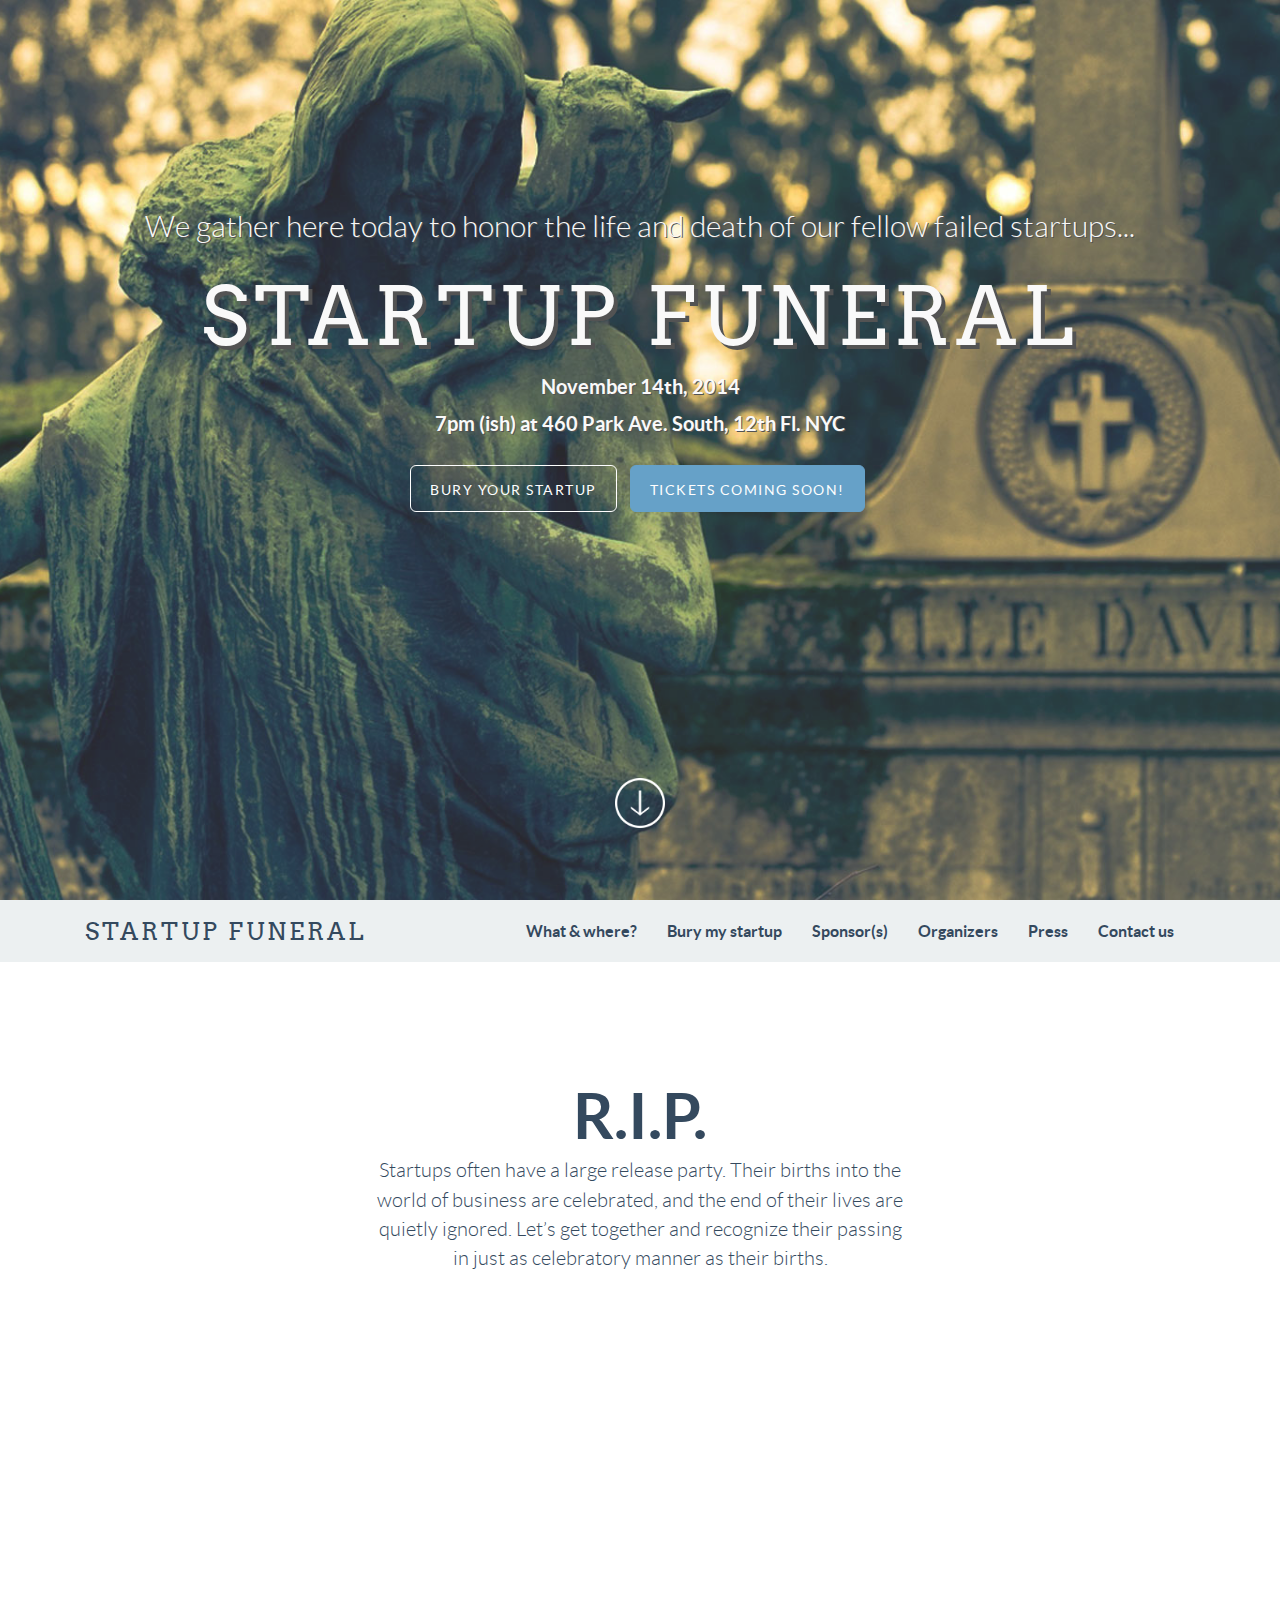
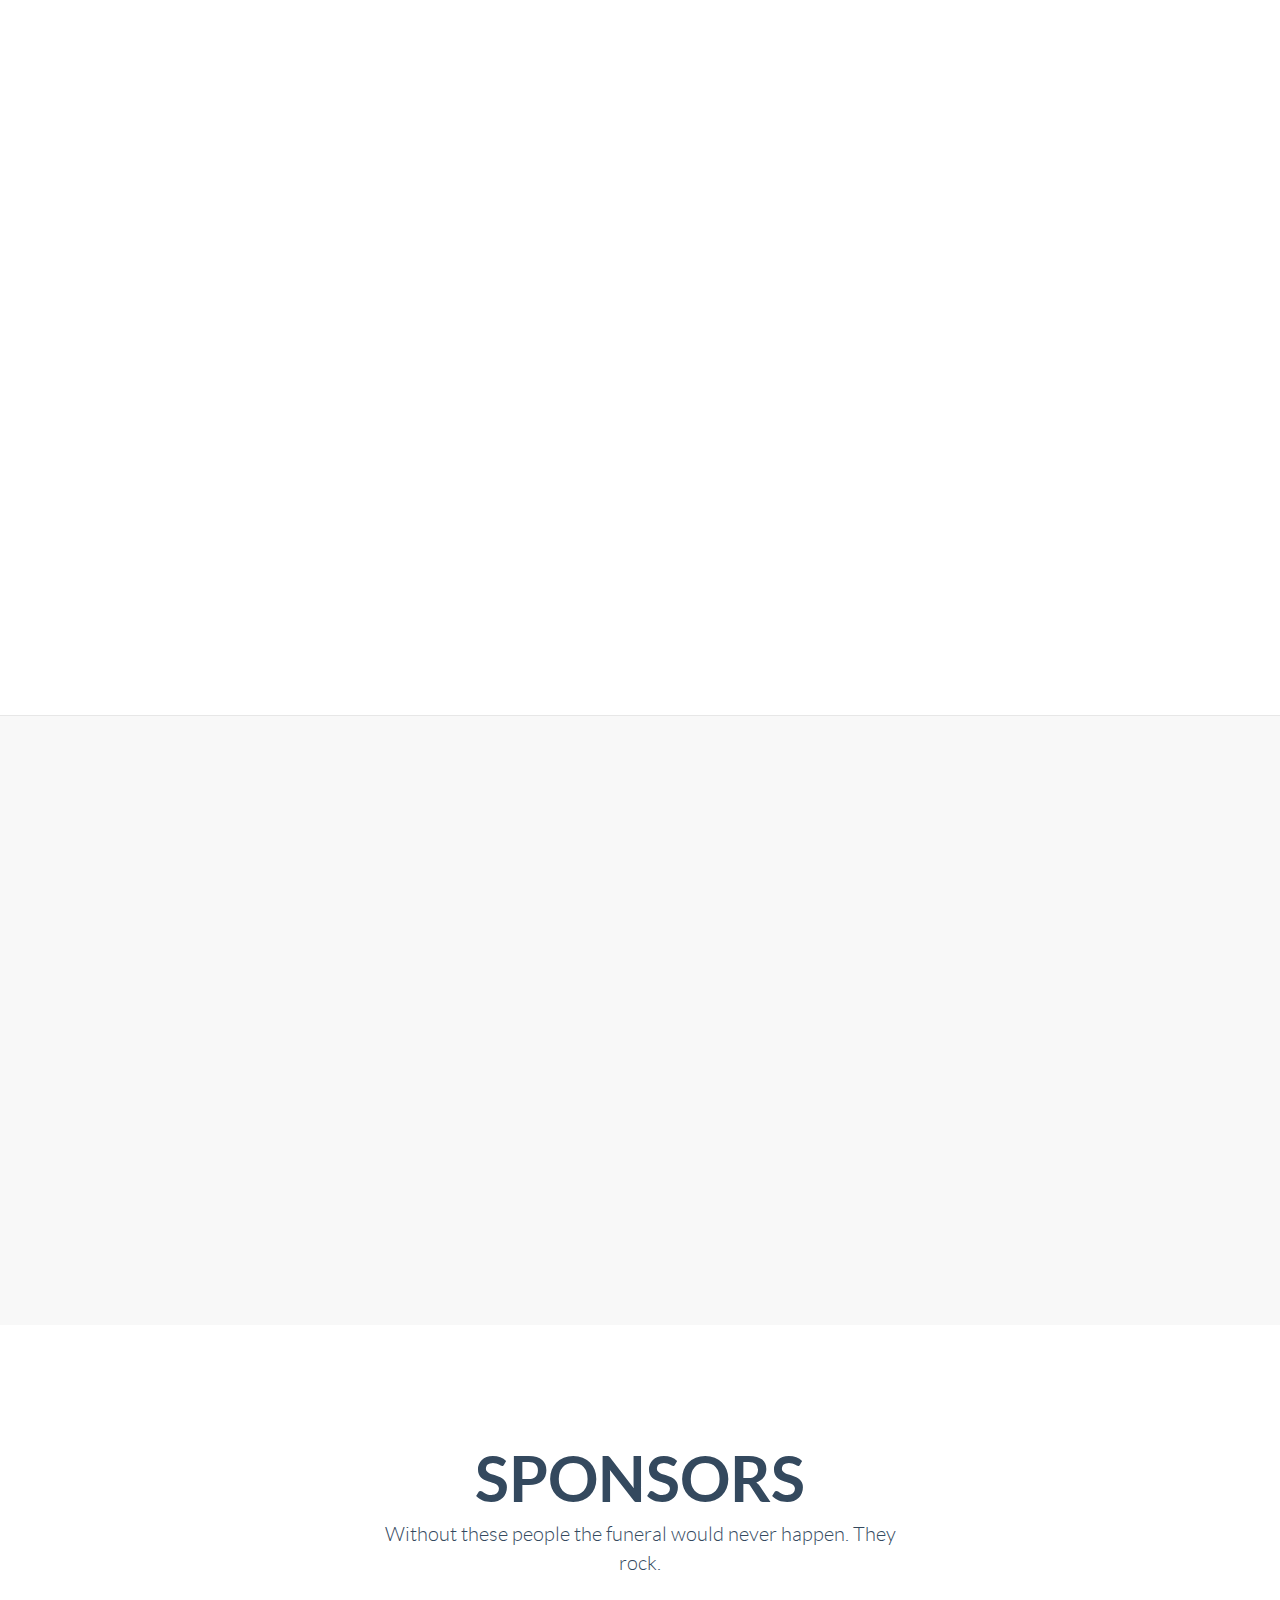
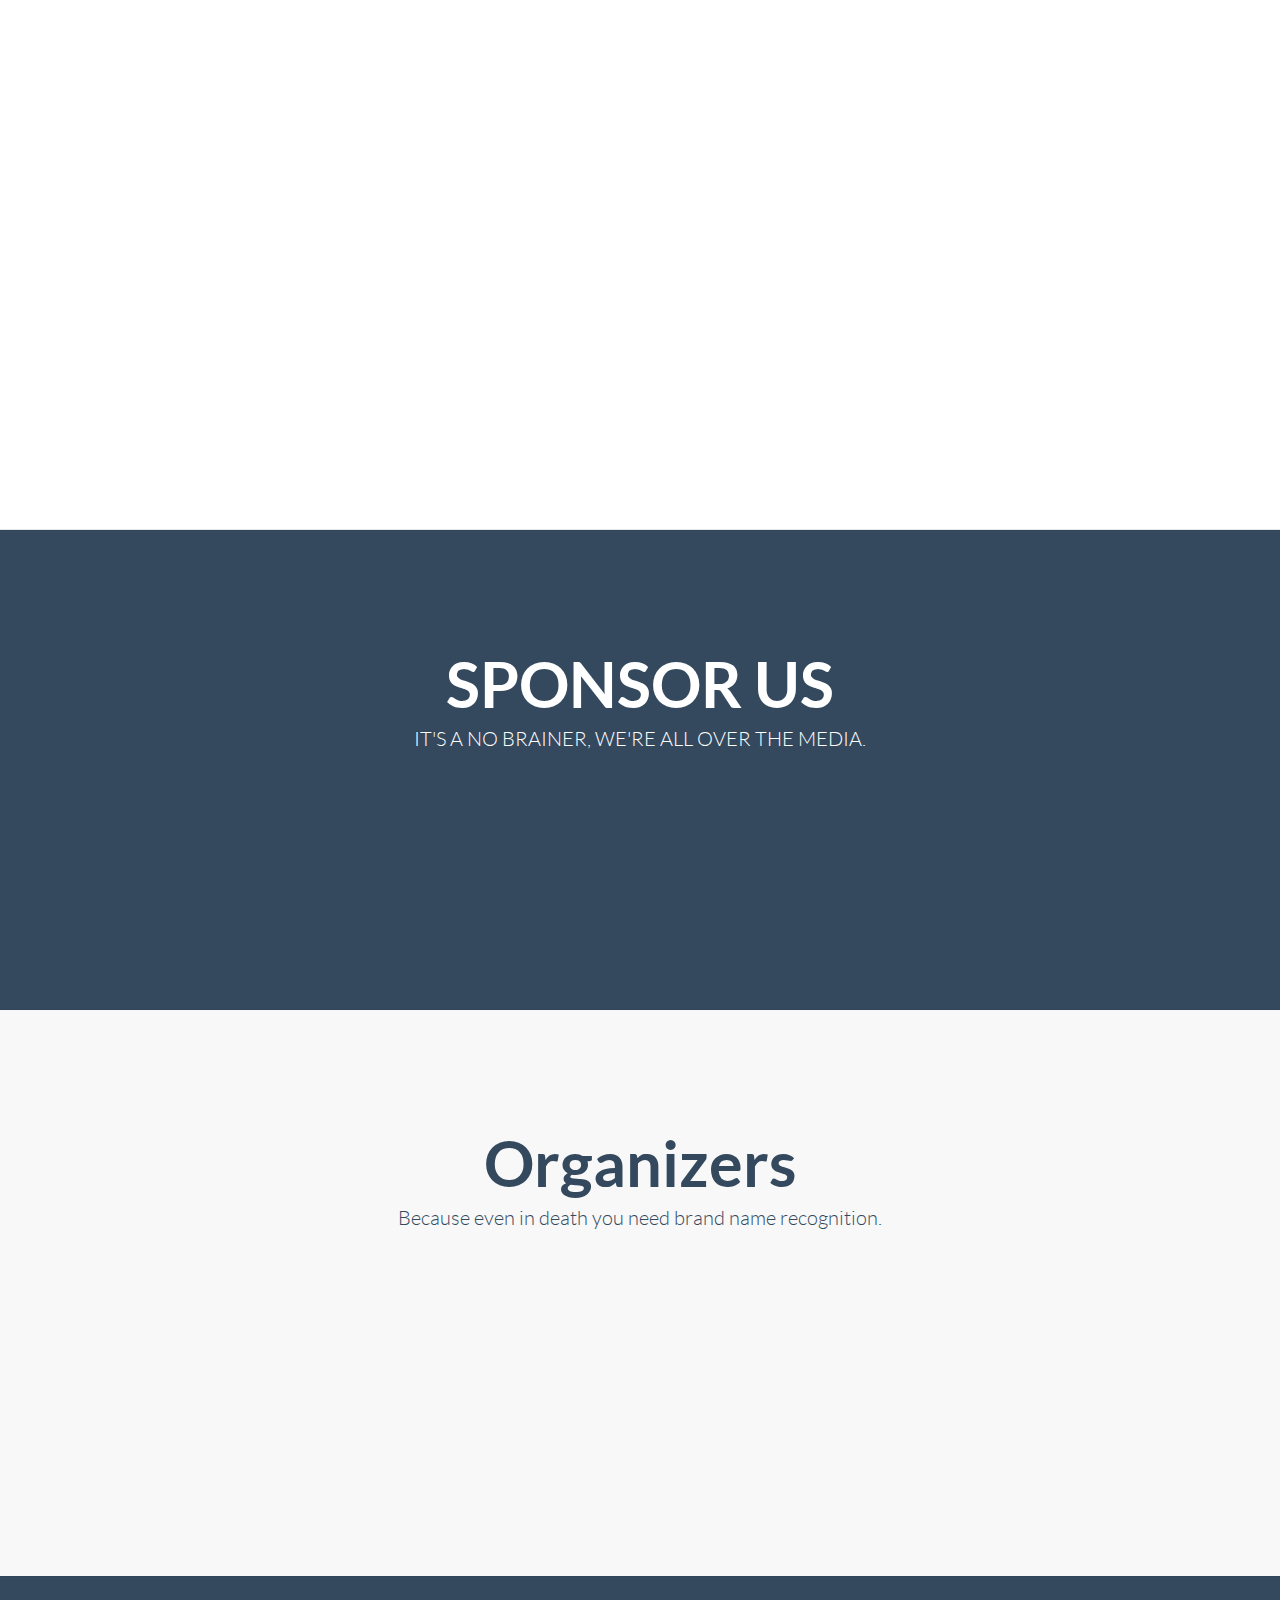
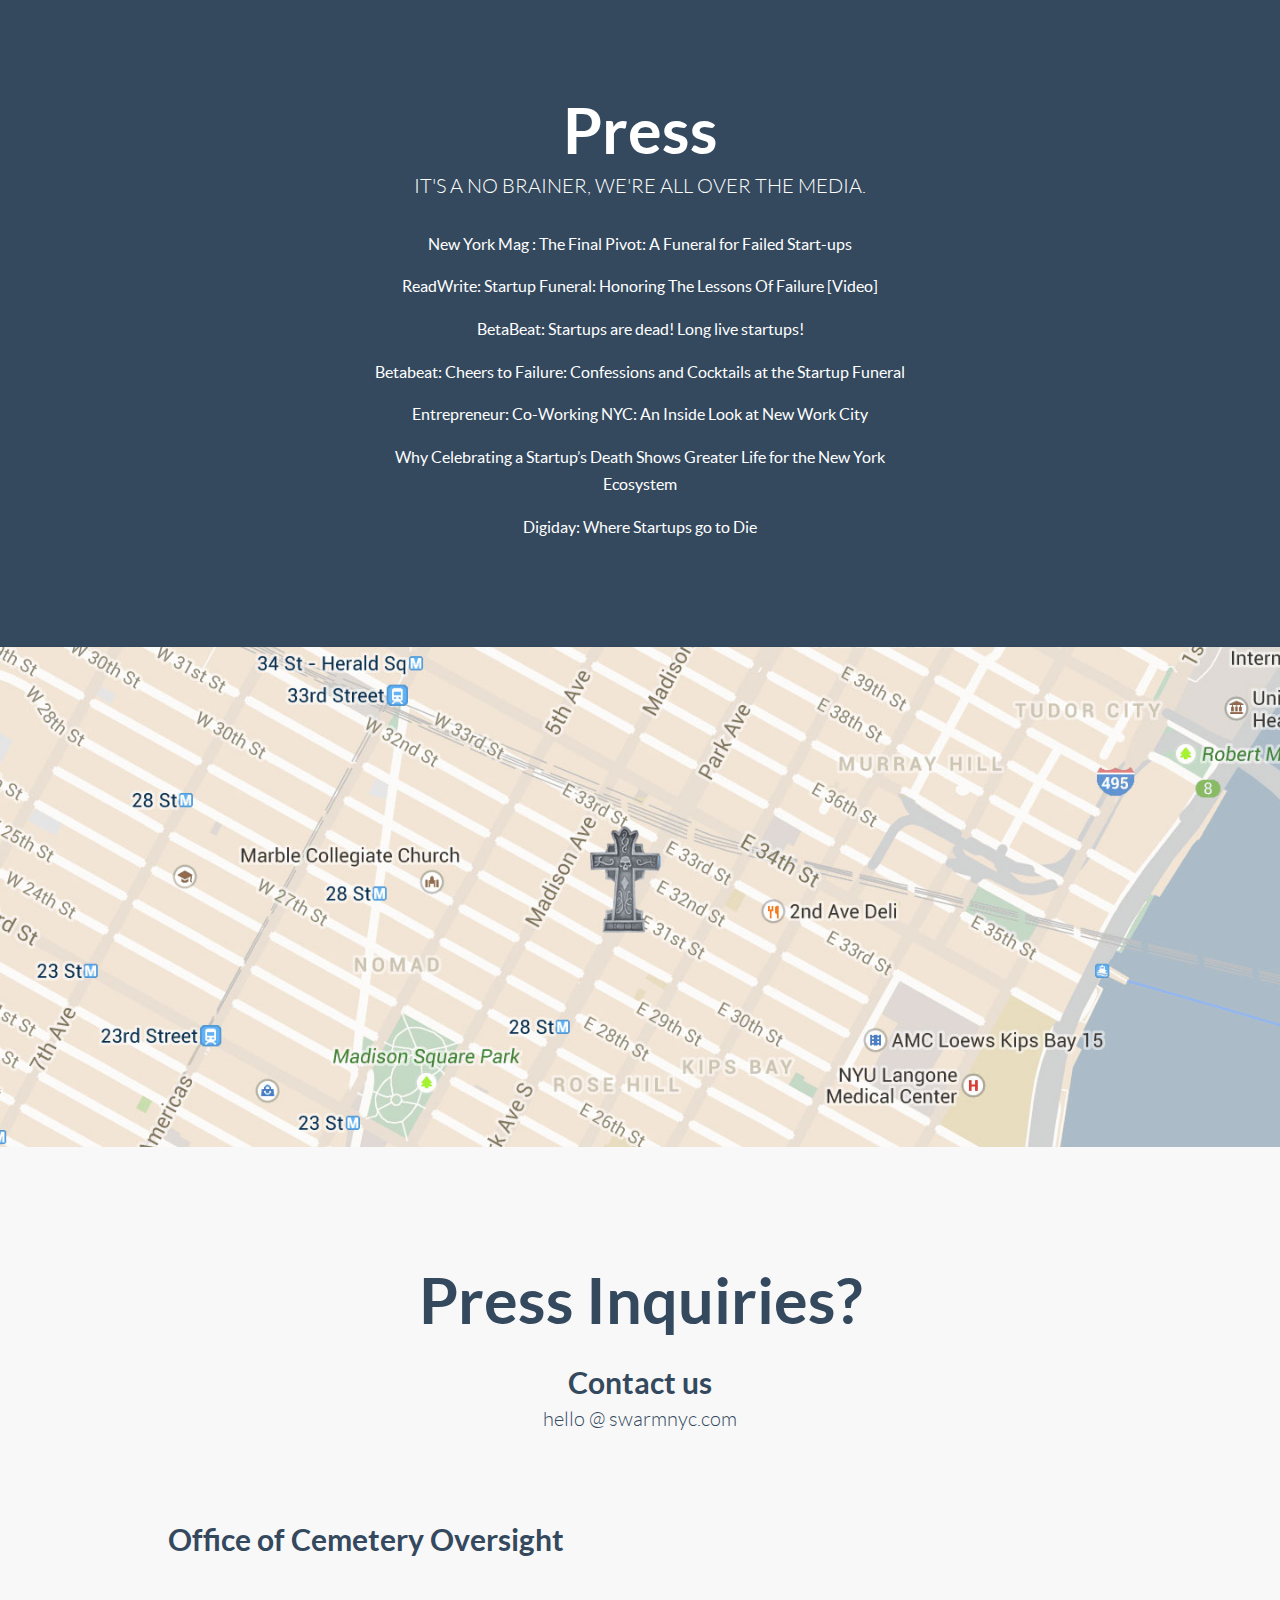
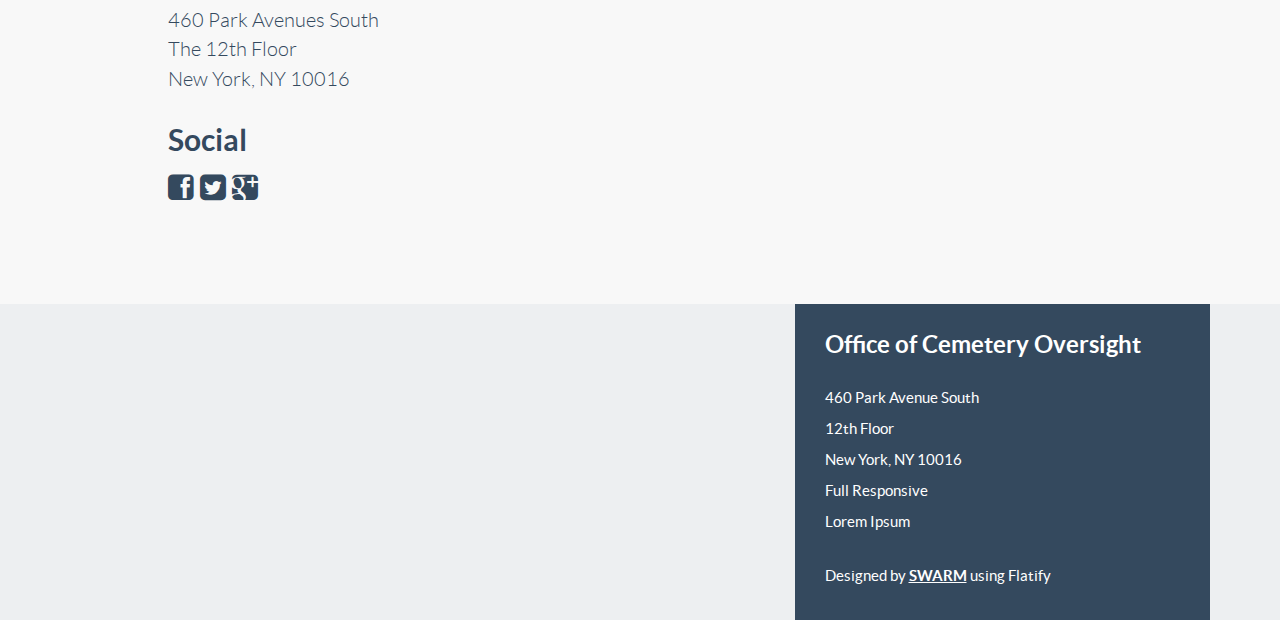
==== index.html @ 873a7c1d "Content edits + new sponsors" ====
<!-- FlatFy Theme - Andrea Galanti /-->
<!doctype html>
<!--[if lt IE 7]> <html class="no-js ie6 oldie" lang="en"> <![endif]-->
<!--[if IE 7]>    <html class="no-js ie7 oldie" lang="en"> <![endif]-->
<!--[if IE 8]>    <html class="no-js ie8 oldie" lang="en"> <![endif]-->
<!--[if IE 9]>    <html class="no-js ie9" lang="en"> <![endif]-->
<!--[if gt IE 9]><!--> <html> <!--<![endif]-->
<head>
    <meta charset="utf-8">
    <meta name="viewport" content="width=device-width, user-scalable=no, initial-scale=1.0, minimum-scale=1.0, maximum-scale=1.0">
    <meta name="description" content="Flatfy Free Flat and Responsive HTML5 Template ">
    <meta name="author" content="">

    <title>Startup Funeral</title>

    <!-- Bootstrap core CSS -->
    <link href="css/bootstrap.min.css" rel="stylesheet">
 
    <!-- Custom Google Web Font -->
    <link href="font-awesome/css/font-awesome.min.css" rel="stylesheet">
    <link href='http://fonts.googleapis.com/css?family=Lato:100,300,400,700,900,100italic,300italic,400italic,700italic,900italic' rel='stylesheet' type='text/css'>
	<link href='http://fonts.googleapis.com/css?family=Arvo:400,700' rel='stylesheet' type='text/css'>
	
    <!-- Custom CSS-->
    <link href="css/general.css" rel="stylesheet">
	
	 <!-- Owl-Carousel -->
    <link href="css/custom.css" rel="stylesheet">
	<link href="css/owl.carousel.css" rel="stylesheet">
    <link href="css/owl.theme.css" rel="stylesheet">
	<link href="css/style.css" rel="stylesheet">
	<link href="css/animate.css" rel="stylesheet">
	
	<!-- Magnific Popup core CSS file -->
	<link rel="stylesheet" href="css/magnific-popup.css"> 
	
	<script src="js/modernizr-2.6.2.min.js"></script>  <!-- Modernizr /-->
	<script src="js/PIE_IE9.js"></script>  
	<script src="js/PIE_IE678.js"></script>  
	
	<!--[if lt IE 9]>
		<script src="js/html5shiv.js"></script>
	<![endif]-->

</head>

<body id="home">

	<!-- Preloader -->
	<div id="preloader">
		<div id="status"></div>
	</div>
	
	<!-- FullScreen -->
    <div class="intro-header">
		<div class="col-xs-12 text-center abcen1">
			<h3 class="h3_home wow fadeIn" data-wow-delay="0.6s" style="text-shadow: 1px 1px #333;">We gather here today to honor the life and death of our fellow failed startups...</h3>
			<h1 class="h1_home wow fadeIn" data-wow-delay="0.4s" style="text-shadow: 4px 4px #333;">STARTUP FUNERAL</h1>
			<h4 class="h4_home wow fadeIn" data-wow-delay="0.6s" style="text-shadow: 1px 1px #333;">November 14th, 2014</h4>
			<h4 class="h4_home wow fadeIn" data-wow-delay="0.6s" style="text-shadow: 1px 1px #333;">7pm (ish) at 460 Park Ave. South, 12th Fl. NYC</h4>
			<ul class="list-inline intro-social-buttons">
				
				<li id="download" ><a href="https://docs.google.com/forms/d/11miEK4QyjOvTW2mUbKnV9hdzGhZjh724cSSPqMDfeUw/viewform?usp=send_form" class="btn  btn-lg mybutton_standard wow swing wow fadeIn" data-wow-delay="0.7s"><span class="network-name">BURY YOUR STARTUP</span></a>
				</li>
				
				<li><a href="#" class="btn  btn-lg mybutton_cyano wow fadeIn" data-wow-delay="0.8s"><span class="network-name">TICKETS COMING SOON!</span></a></li>	
			
			</ul>
		</div>    
        <!-- /.container -->
		<div class="col-xs-12 text-center abcen wow fadeIn">
			<div class="button_down "> 
				<a class="imgcircle wow bounceInUp" data-wow-duration="1.5s"  href="#whatis"> <img class="img_scroll" src="img/icon/circle.png" alt=""> </a>
			</div>
		</div>
    </div>
	
	<!-- NavBar-->
	<nav class="navbar-default" role="navigation">
		<div class="container">
			<div class="navbar-header">
				<button type="button" class="navbar-toggle" data-toggle="collapse" data-target=".navbar-ex1-collapse">
					<span class="sr-only">Toggle navigation</span>
					<span class="icon-bar"></span>
					<span class="icon-bar"></span>
					<span class="icon-bar"></span>
				</button>
				<a class="navbar-brand" href="#home">STARTUP FUNERAL</a>
			</div>

			<div class="collapse navbar-collapse navbar-right navbar-ex1-collapse">
				<ul class="nav navbar-nav">
					
					<li class="menuItem"><a href="#whatis">What & where?</a></li>
					<li class="menuItem"><a href="#useit">Bury my startup</a></li>
					<li class="menuItem"><a href="#sponsor">Sponsor(s)</a></li>
					<li class="menuItem"><a href="#credits">Organizers</a></li>
					<li class="menuItem"><a href="#press">Press</a></li>
					<li class="menuItem"><a href="#contact">Contact us</a></li>
				</ul>
			</div>  
		</div>
	</nav> 
	
	<!-- What is -->
	<div id="whatis" class="content-section-b" style="border-top: 0">
		<div class="container">

			<div class="col-md-6 col-md-offset-3 text-center wrap_title">
				<h2>R.I.P.</h2>
				<p class="lead" style="margin-top:0">Startups often have a large release party. Their births into the world of business are celebrated, and the end of their lives are quietly ignored. Let’s get together and recognize their passing in just as celebratory manner as their births.</p>
				
			</div>
			
			<div class="row">
			
				<div class="col-sm-4 wow fadeInDown text-center">
				  <img class="rotate" src="img/gravestone.jpg" alt="gravestone" width="200px">
				  <h3>Startup TBD</h3>
				  <p class="lead">In memoriam we put this startup to rest. May it forever be remembered as a learning experience.</p>

				  <!-- <p><a class="btn btn-embossed btn-primary view" role="button">View Details</a></p> -->
				</div><!-- /.col-lg-4 -->
				
				<div class="col-sm-4 wow fadeInDown text-center">
				  <img class="rotate" src="img/gravestone.jpg" alt="gravestone" width="200px">
				   <h3>Startup TBD</h3>
				   <p class="lead">In memoriam we put this startup to rest. May it forever be remembered as a learning experience. </p>
				   <!-- <p><a class="btn btn-embossed btn-primary view" role="button">View Details</a></p> -->
				</div><!-- /.col-lg-4 -->
				
				<div class="col-sm-4 wow fadeInDown text-center">
				  <img class="rotate" src="img/gravestone.jpg" alt="gravestone" width="200px">
				   <h3>Startup TBD</h3>
					<p class="lead">In memoriam we put this startup to rest. May it forever be remembered as a learning experience.  </p>
				  <!-- <p><a class="btn btn-embossed btn-primary view" role="button">View Details</a></p> -->
				</div><!-- /.col-lg-4 -->
				
			</div><!-- /.row -->
				
			<div class="row tworow">
			
				<div class="col-sm-4  wow fadeInDown text-center">
				  <img class="rotate" src="img/gravestone.jpg" alt="gravestone" width="200px">
				  <h3>Startup TBD</h3>
				  <p class="lead">In memoriam we put this startup to rest. May it forever be remembered as a learning experience.  </p>
				 <!-- <p><a class="btn btn-embossed btn-primary view" role="button">View Details</a></p> -->
				</div><!-- /.col-lg-4 -->
				
				<div class="col-sm-4 wow fadeInDown text-center">
				   <img class="rotate" src="img/google.jpg" alt="gravestone" width="200px">
				   <h3>Google</h3>
				   <p class="lead">Google was a global search engine. We're just kidding. But this is what it'd look like.  </p>
				   <!-- <p><a class="btn btn-embossed btn-primary view" role="button">View Details</a></p> -->
				</div><!-- /.col-lg-4 -->
				
				<div class="col-sm-4 wow fadeInDown text-center">
				   <img class="rotate" src="img/gravestone.jpg" alt="gravestone" width="200px">
				   <h3>Startup TBD</h3>
				 <p class="lead">In memoriam we put this startup to rest. May it forever be remembered as a learning experience.  </p>
				  <!-- <p><a class="btn btn-embossed btn-primary view" role="button">View Details</a></p> -->
				</div><!-- /.col-lg-4 -->
				
			</div><!-- /.row -->
		</div>
	</div>
	
	<!-- Use it -->
    <div id ="useit" class="content-section-a">

        <div class="container">
			
            <div class="row">
			
				<div class="col-sm-6 pull-right wow fadeInRightBig">
                    <img class="img-responsive " src="img/ipad.png" alt="">
                </div>
				
                <div class="col-sm-6 wow fadeInLeftBig"  data-animation-delay="200">   
                    <h3 class="section-heading">IS IT TIME TO BURY YOUR STARTUP?</h3>
					<div class="sub-title lead3">1. Is your startup dead?<br>
						2. Do you want to share your learnings?<br>	
						3. We know it suck, but you've got a sense of humor about it.
					</div>
                    <p class="lead">
						If you answered yes, then <strong>hit that button</strong> and send us your info. 
					</p>
					
					<!!--- SEND TO GOOGLE FORM ---->

					 <p><a class="btn btn-embossed btn-primary" href="https://docs.google.com/forms/d/11miEK4QyjOvTW2mUbKnV9hdzGhZjh724cSSPqMDfeUw/viewform?usp=send_form" role="button">APPLY</a> 
					<!-- <a class="btn btn-embossed btn-info" href="#" role="button">Visit Website</a></p> -->
				</div>   
            </div>
        </div>
        <!-- /.container -->
    </div>

	<!-- What is -->
	<div id="sponsor" class="content-section-b" style="border-top: 0">
		<div class="container">

			<div class="col-md-6 col-md-offset-3 text-center wrap_title">
				<h2>SPONSORS</h2>
				<p class="lead" style="margin-top:0">Without these people the funeral would never happen. They rock. </p>
				
			</div>
			
			<div class="row">
			
				<div class="col-sm-4 wow fadeInDown text-center">
				  <img class="rotate" src="img/officelinks.jpg" alt="gravestone" width="200px">
				  <h3>OfficeLinks</h3>
				  <p class="lead"><a href="http://www.officelinks.com/locations/park-ave/overview"><u>OfficeLinks</u></a> is our Venue sponsor. And we're gonna be at the HUB.</p>

				  <!-- <p><a class="btn btn-embossed btn-primary view" role="button">View Details</a></p> -->
				</div><!-- /.col-lg-4 -->
				
				<div class="col-sm-4 wow fadeInDown text-center">
				  <img class="rotate" src="img/suredone.png" alt="gravestone" width="200px">
				   <h3>SureDone</h3>
				   <p class="lead"><a href="http://suredon.com"><u>SureDone</u></a> lets you list Products on eBay, Amazon, and your eCommerce Storefront with 1-click.</p>
				   <!-- <p><a class="btn btn-embossed btn-primary view" role="button">View Details</a></p> -->
				</div><!-- /.col-lg-4 -->
				
				<div class="col-sm-4 wow fadeInDown text-center">
				  <img class="rotate" src="img/gravestone.jpg" alt="gravestone" width="200px">
				   <h3>Sponsor TBD</h3>
					<p class="lead">This could be you. Sponsor us. </p>
				  <!-- <p><a class="btn btn-embossed btn-primary view" role="button">View Details</a></p> -->
				</div><!-- /.col-lg-4 -->
				
			</div><!-- /.row -->
				
		<!--	<div class="row tworow">
			
				<div class="col-sm-4  wow fadeInDown text-center">
				  <img class="rotate" src="img/gravestone.jpg" alt="gravestone" width="200px">
				  <h3>Startup TBD</h3>
				  <p class="lead">In memoriam we put this startup to rest. May it forever be remembered as a learning experience.  </p>
				 <!-- <p><a class="btn btn-embossed btn-primary view" role="button">View Details</a></p> -->
		<!		</div><!-- /.col-lg-4 -->
				
		<!--		<div class="col-sm-4 wow fadeInDown text-center">
				   <img class="rotate" src="img/gravestone.jpg" alt="gravestone" width="200px">
				   <h3>Google</h3>
				   <p class="lead">In memoriam we put this startup to rest. May it forever be remembered as a learning experience.  </p>
				   <!-- <p><a class="btn btn-embossed btn-primary view" role="button">View Details</a></p> -->
			<!	</div><!-- /.col-lg-4 -->
				
			<!--	<div class="col-sm-4 wow fadeInDown text-center">
				   <img class="rotate" src="img/gravestone.jpg" alt="gravestone" width="200px">
				   <h3>Startup TBD</h3>
				 <p class="lead">In memoriam we put this startup to rest. May it forever be remembered as a learning experience.  </p>
				  <!-- <p><a class="btn btn-embossed btn-primary view" role="button">View Details</a></p> -->
			<!	</div><!-- /.col-lg-4 -->
				
			<!</div><!-- /.row -->
			
		</div>
	</div>
	
	<div  class="content-section-c ">
		<div class="container">
			<div class="row">
			<div class="col-md-6 col-md-offset-3 text-center white">
				<h2>SPONSOR US</h2>
				<p class="lead" style="margin-top:0">IT'S A NO BRAINER, WE'RE ALL OVER THE MEDIA.</p>
			 </div>
			<div class="col-md-6 col-md-offset-3 text-center">
				<div class="mockup-content">
						<div class="morph-button wow pulse morph-button-inflow morph-button-inflow-1">
							<button type="button "><span>SPONSOR</span></button>
							<div class="morph-content">
								<div>
									<div class="content-style-form content-style-form-4 ">
										<h2 class="morph-clone">DO IT, SPONSOR US</h2>
										<form>
											<p><label>$500 SPONSORSHIP PACKAGE</label><!--<input type="text"/>--></p>
											<p><button>SIGN ME UP!</button></p>
										</form>
									</div>
								</div>
							</div>
						</div>
				</div>
			</div>	
			</div>
		</div>
	</div>	
	
		<!-- SPONSORS -->
	<div id="organizers" class="content-section-a">
		<div class="container">
			<div class="row">
			
			<div class="col-md-6 col-md-offset-3 text-center wrap_title">
				<h2>Organizers</h2>
				<p class="lead" style="margin-top:0">Because even in death you need brand name recognition.</p>
			 </div>
			 
				<div class="col-sm-6  block wow bounceIn">
					<div class="row">
						<div class="col-md-4"> 
							<a href="http://swarmnyc.com"><img src="img/swarm.png" width="100%"></a>
						</div>
						<div class="col-md-8 box-ct">
							<h3><a href="http://swarmnyc.com">SWARM</a></h3>
							<p><a href="http://swarmnyc.com"><u>SWARM</u></a> equips teams with growth design and technology solutions. That means design, growth and development support whenever you need it. In house or not, but always in NYC.</p>
						</div>
				  </div>
			  </div>
			  <div class="col-sm-6 block wow bounceIn">
					<div class="row">
					  <div class="col-md-4"> 
						  <a href="http://touchlab.co/"><img src="img/touchlab.png" width="100%"></a>
					  </div>
					  <div class="col-md-8 box-ct">
						<h3><a href="http://touchlab.co/">Touch Lab</a> </h3>
						<p><a href="http://touchlab.co/"><u>Touch Lab</u></a> is New York City's Premier Android-only Development Shop ... and the great people who are a part of it are very important to all of us at Touch Lab.</p> 
					  </div>
					</div>
			  </div>
		  </div>
		  
		  
		
			  </div>
		  </div>
		</div>
	</div>
	
	
	<!-- PRESS -->
	<div  class="content-section-c ">
		<div class="container">
			<div class="row">
			<div class="col-md-6 col-md-offset-3 text-center white">
				<h2>Press</h2>
				<p class="lead" style="margin-top:0">IT'S A NO BRAINER, WE'RE ALL OVER THE MEDIA.</p>
				<p><a class="white" href="http://nymag.com/daily/intelligencer/2012/09/final-pivot-a-funeral-for-failed-start-ups.html">New York Mag : The Final Pivot: A Funeral for Failed Start-ups</a></p>
				<p><a class="white" href="http://readwrite.com/2012/10/04/startup-funeral-honoring-the-lessons-of-failure-video">ReadWrite: Startup Funeral: Honoring The Lessons Of Failure [Video]</a></p>
				<p><a class="white" href="http://betabeat.com/2012/08/startup-funeral-new-work-city/">BetaBeat: Startups are dead! Long live startups!</a>
				<p><a class="white" href="http://betabeat.com/2012/09/startup-funeral-kozmo-com-chris-siragusa-brian-papa-dan-tashman/">Betabeat: Cheers to Failure: Confessions and Cocktails at the Startup Funeral</a>		
				<p><a class="white" href="http://www.entrepreneur.com/article/228989">Entrepreneur: Co-Working NYC: An Inside Look at New Work City</a></p>
				<p><a class="white" href="http://pando.com/2012/09/28/why-celebrating-a-startups-death-shows-greater-life-for-the-new-york-ecosystem/">Why Celebrating a Startup’s Death Shows Greater Life for the New York Ecosystem</a></p>
				<p><a class="white" href="http://www.digiday.com/platforms/where-startups-go-to-die/">Digiday: Where Startups go to Die</a></p>
				
			 </div>
		</div>
	</div>
</div>

	
	
	<!-- Banner Download -->
	<div class="banner" style="height:500px;">



	</div>
	
	<!-- Contact -->
	<div id="contact" class="content-section-a">
		<div class="container">
			<div class="row">
			
			<div class="col-md-6 col-md-offset-3 text-center wrap_title">
				<h2>Press Inquiries?</h2>
				<h3>Contact us</h3>
				<p class="lead" style="margin-top:0">hello @ swarmnyc.com</p>
			</div>
			
	<!--		<form role="form" action="" method="post" >
				<div class="col-md-6">
					<div class="form-group">
						<label for="InputName">Your Name</label>
						<div class="input-group">
							<input type="text" class="form-control" name="InputName" id="InputName" placeholder="Enter Name" required>
							<span class="input-group-addon"><i class="glyphicon glyphicon-ok form-control-feedback"></i></span>
						</div>
					</div>
					
					<div class="form-group">
						<label for="InputEmail">Your Email</label>
						<div class="input-group">
							<input type="email" class="form-control" id="InputEmail" name="InputEmail" placeholder="Enter Email" required  >
							<span class="input-group-addon"><i class="glyphicon glyphicon-ok form-control-feedback"></i></span>
						</div>
					</div>
					
					<div class="form-group">
						<label for="InputMessage">Message</label>
						<div class="input-group">
							<textarea name="InputMessage" id="InputMessage" class="form-control" rows="5" required></textarea>
							<span class="input-group-addon"><i class="glyphicon glyphicon-ok form-control-feedback"></i></span>
						</div>
					</div>

					<input type="submit" name="submit" id="submit" value="Submit" class="btn wow tada btn-embossed btn-primary pull-right">
				</div>
			</form> -->
			
			<hr class="featurette-divider hidden-lg">
				<div class="col-md-5 col-md-push-1 address">
					<address>
					<h3>Office of Cemetery Oversight</h3>
					<p class="lead"><a href="https://www.google.com/maps/@40.7451078,-73.9830719,17z"><br>
					460 Park Avenues South</a><br>
					The 12th Floor<br>
					New York, NY 10016</p>
					</address>

					<h3>Social</h3>
					<li class="social"> 
					<a href="#"><i class="fa fa-facebook-square fa-size"> </i></a>
					<a href="#"><i class="fa  fa-twitter-square fa-size"> </i> </a> 
					<a href="#"><i class="fa fa-google-plus-square fa-size"> </i></a>
					<!--<a href="#"><i class="fa fa-flickr fa-size"> </i> </a>-->
					</li>
				</div>
			</div>
		</div>
	</div>
	
	
	
    <footer>
      <div class="container">
        <div class="row">
          <div class="col-md-7">
            
	   
          </div> <!-- /col-xs-7 -->

          <div class="col-md-5">
            <div class="footer-banner">
              <h3 class="footer-title">Office of Cemetery Oversight</h3>
              <ul>
                <li>460 Park Avenue South </li>
                <li>12th Floor</li>
                <li>New York, NY 10016</li>
                <li>Full Responsive</li>
                <li>Lorem Ipsum</li>
              </ul>
             Designed by <a href="http://swarmny.com" target="_blank">SWARM</a> using Flatify 
            </div>
          </div>
        </div>
      </div>
    </footer>

    <!-- JavaScript -->
    <script src="js/jquery-1.10.2.js"></script>
    <script src="js/bootstrap.js"></script>
	<script src="js/owl.carousel.js"></script>
	<script src="js/script.js"></script>
	<!-- StikyMenu -->
	<script src="js/stickUp.min.js"></script>
	<script type="text/javascript">
	  jQuery(function($) {
		$(document).ready( function() {
		  $('.navbar-default').stickUp();
		  
		});
	  });
	
	</script>
	<!-- Smoothscroll -->
	<script type="text/javascript" src="js/jquery.corner.js"></script> 
	<script src="js/wow.min.js"></script>
	<script>
	 new WOW().init();
	</script>
	<script src="js/classie.js"></script>
	<script src="js/uiMorphingButton_inflow.js"></script>
	<!-- Magnific Popup core JS file -->
	<script src="js/jquery.magnific-popup.js"></script> 
</body>

</html>
---- css/general.css ----
/*
Theme: Flatfy Theme
Author: Andrea Galanti
Bootstrap Version 
Build: 1.0
http://www.andreagalanti.it
*/

/*General */

body, html {
	height: 100%;
	width: 100%;
	overflow-x:hidden;
}

::-moz-selection{background:#1abc9c;color:white}

::selection{background:#1abc9c;color:white}

.abcen{position: absolute;bottom: 8%;}

.abcen1{position: absolute;top: 20%;}

.content-section-c {
	border-top: 1px solid #32465A;
	border-bottom: 1px solid #32465A;
	background-color: #34495e;
	padding: 90px 0;
}

.descp{
	margin: 0;
	padding: 0;
	line-height: 40px !important;
}

.glyphicon {
	margin-right: 10px;
}

.lead2 {
margin-bottom: 30px;
margin-top: 20px;
font-size: 18px;
line-height: 1.46428571;
font-weight: 300;
}

.lead3 {
margin-bottom: 0px;
margin-top: 0px;
font-size: 16px;
color: #8D8D8D;
line-height: 1.46428571;
font-weight: 300;
}

.float {
-webkit-animation-name: floatingx;
-webkit-animation-duration: 4s;
-webkit-animation-iteration-count: infinite;
-webkit-animation-timing-function: ease-in-out;
-moz-animation-name: floating;
-moz-animation-duration: 4s;
-moz-animation-iteration-count: infinite;
-moz-animation-timing-function: ease-in-out;
}

.phone-image {
max-width: 250px;
margin: auto;
}

.h1_home{
	font-size: 80px;
	font-family: arvo;
	font-weight: 300;
	letter-spacing: 6px;
}

.h3_home{font-weight: 300;}

/*own carousel */

#owl-demo .item{
  margin: 3px;
}
#owl-demo .item img{
  display: block;
  width: 100%;
  height: auto;
}

#owl-demo-1 .item{
  margin: 3px;
}
#owl-demo-1 .item img{
  display: block;
  width: 100%;
  height: auto;
}

/*magnific */
.mfp-bg {
background: #000000 !important;
opacity: 0.95 !important;
filter: alpha(opacity=95) !important;
}

.item .img-responsive {cursor:url(../img/cross.png),auto;}

/* Preloader */
#preloader {
	position: fixed;
	top:0;
	left:0;
	right:0;
	bottom:0;
	background-color:#fff; /* change if the mask should have another color then white */
	z-index:99; /* makes sure it stays on top */
}

#status {
	width:200px;
	height:200px;
	position:absolute;
	left:50%; /* centers the loading animation horizontally one the screen */
	top:50%; /* centers the loading animation vertically one the screen */
	background-image:url(../img/status.gif); /* path to your loading animation */
	background-repeat:no-repeat;
	background-position:center;
	margin:-100px 0 0 -100px; /* is width and height divided by two */
}


/* Button */ 
.mybutton_standard {
	border: 1px solid #fff;
	color: #fff;
}

.mybutton_cyano{
	border: 1px solid #4A90BE;
	color: #fff;
	background-color:#4A90BE;
}

.mybutton_cyano:hover{
	border: 1px solid #4A90BE;
	color: #4A90BE !important;
	background: rgba(204, 204, 204, 0);
}

.button_down img {
width: 50px;
	
}
.btn-primary {
	border-color: rgba(52, 73, 94, 0);
}

.tworow{margin-top: 90px;}

.social {
	font-size: 30px;
	text-decoration: none;
	list-style-type: none;
	color: #1abc9c; 
}

.social > a:hover {
	color: #1abc9c; 
}

.box-icon {
	height: 150px;
	width: 150px;
	-moz-border-radius: 35px;
	border-radius: 100%;
	padding: 47px 10px;
	background-color: #f0f1ec;
	color: #034b81;
	text-align: center;
	-webkit-transition: all 0.3s;
	-moz-transition: all 0.3s;
	transition: all 0.3s;
	margin-right: 15px;
}

.box-icon:hover {
	background-color: #1abc9c;
	color: #fff;
}

.owl-theme .owl-controls .owl-page span {
background: #1abc9c !important;
}

/* Nav */
.navbar {
	position: relative;
	min-height: 60px;
	margin-bottom: 0; 
	width: 100%;
	z-index: 999;
	border-radius: 0; 
}

.navbar-default {
	position: relative;
	min-height: 60px;
	width: 100%;
	z-index: 999;
	
}

.navbar-default .navbar-nav>li>a {
color: #ffffff;
}

.navbar-default .navbar-nav>li>a:hover {
color: #ECEBEB;
}

.navbar-default .navbar-brand {
color: #ffffff;
}
.navbar-default .navbar-brand:hover {
color: #ECEBEB;
}

.navbar-brand {
	font-family: arvo;
	letter-spacing: 3px;
	font-weight: 400 !important;
}

.lead {
	font-size: 16px;
	font-weight: 400;
}

.intro-header {
	height: 100%; /* Full PAge */
	padding-top: 50px; /* If you're making other pages, make sure there is 50px of padding to make sure the navbar doesn't overlap content! */
	padding-bottom: 50px;
	color: #f8f8f8;
	background: url(../img/intro/intro5.jpg) no-repeat center center;
	background-size: cover;
	text-align: center;
}

.intro-message {
	position: relative;
	padding-top: 12%;
	padding-bottom: 20%;
}

.list-inline {
	margin-top: 30px;
}
.intro-message > h1 {
	margin: 0;
	font-size: 5em;
	font-family: "Lato", "Helvetica Neue", Helvetica, Arial, sans-serif;
	font-weight: 400;
	letter-spacing: 3px;
}

.intro-divider {
	width: 400px;
	border-top: 1px solid #f8f8f8;
	border-bottom: 1px solid rgba(0, 0, 0, 0.2);
}

.intro-message > h3 {
	margin: 0;
	font-size: 2.8em;
	font-family: "Lato", "Helvetica Neue", Helvetica, Arial, sans-serif;
	font-weight: 300;
	letter-spacing: 0px;
	margin-top: 10px;
}


.network-name {
	font-size: 14px;
	font-weight: 400;
	letter-spacing: 1.5px;
}

.content-section-a {
	background-color: #f8f8f8;
	padding: 90px 0; 
}

.content-section-b {
	border-top: 1px solid #e7e7e7;
	border-bottom: 1px solid #e7e7e7;
	padding: 90px 0; 
}

.section-heading {
	margin-bottom: 30px;
}

.section-heading-spacer {
	border-top: 3px solid #e7e7e7;
	width: 200px;
	float: left;
}

.banner {
	padding: 100px 0;
	color: #f8f8f8;
	background: url(../img/intro/banner-bg.jpg) no-repeat center center;
	background-size: cover;
}

/* Animate */
.rotate{
    -webkit-transition-duration: 0.8s;
    -moz-transition-duration: 0.8s;
    -o-transition-duration: 0.8s;
    transition-duration: 0.8s;
     
    -webkit-transition-property: -webkit-transform;
    -moz-transition-property: -moz-transform;
    -o-transition-property: -o-transform;
    transition-property: transform;
     
    overflow:hidden;
 
    }  
 
.rotate:hover  
{
    -webkit-transform:rotate(360deg);
    -moz-transform:rotate(360deg);
    -o-transform:rotate(360deg);
}  



/* Style for form modal */
.content-style-form {
	position: relative;
	text-align: left;
}

.content-style-form h2 {
	margin: 0;
	padding: 0.4em 0 0.3em;
	text-align: center;
	font-weight: 300;
	font-size: 3.5em;
}

.content-style-form form {
	padding: 10px 30px;
}

.content-style-form form p {
	margin: 0 0 5px 0;
	font-size: 0.7em;
}

.content-style-form label {
	display: block;
	padding: 10px 0 0;
	color: #34495e;
	text-transform: uppercase;
	letter-spacing: 1px;
	font-weight: bold;
}

.content-style-form input[type="text"],
.content-style-form input[type="password"] {
	padding: 10px;
	width: 100%;
	border: 2px solid #ebd3bd;
	background: transparent;
	color: #b09a86;
	font-weight: 300;
	font-size: 2.2em;
}

.content-style-form input[type="text"]:focus,
.content-style-form input[type="password"]:focus {
	border-color: #e75854;
	color: #e75854;
}

.content-style-form input:focus {
	outline: 0;
}

.content-style-form button {
	display: block;
	margin-top: 2.5em;
	padding: 1.5em;
	width: 100%;
	border: none;
	background: #e75854;
	color: #fff;
	text-transform: uppercase;
	letter-spacing: 1px;
	font-weight: 800;
	font-size: 1.25em;
}

.content-style-form .icon-close {
	top: 0;
	right: 0;
	color: #ebd3bd;
	font-size: 75%;
}

.content-style-form .icon-close:hover {
	color: #e75854;
}

.js .content-style-form-1 h2,
.js .content-style-form-1 p,
.js .content-style-form-1 .icon-close {
	opacity: 0;
	-webkit-transition: opacity 0.2s 0.35s, -webkit-transform 0.2s 0.35s;
	transition: opacity 0.2s 0.35s, transform 0.2s 0.35s;
	-webkit-transform: scale(0.85);
	transform: scale(0.85);
}

.content-style-form-1 p:first-child {
	-webkit-transition-delay: 0.4s;
	transition-delay: 0.4s;
}

.content-style-form-1 p:nth-child(2) {
	-webkit-transition-delay: 0.45s;
	transition-delay: 0.45s;
}

.content-style-form-1 p:nth-child(3) {
	-webkit-transition-delay: 0.5s;
	transition-delay: 0.5s;
}

.morph-button.open .content-style-form-1 h2,
.morph-button.open .content-style-form-1 p,
.morph-button.open .content-style-form-1 .icon-close {
	opacity: 1;
	-webkit-transform: scale(1);
	transform: scale(1);
}

.js .content-style-form-2 h2,
.js .content-style-form-2 p,
.js .content-style-form-2 .icon-close {
	opacity: 0;
	-webkit-transition: opacity 0.2s 0.3s, -webkit-transform 0.2s 0.3s;
	transition: opacity 0.2s 0.3s, transform 0.2s 0.3s;
	-webkit-transform: translateY(50px);
	transform: translateY(50px);
}

.content-style-form-2 p:first-child {
	-webkit-transition-delay: 0.35s;
	transition-delay: 0.35s;
}

.content-style-form-2 p:nth-child(2) {
	-webkit-transition-delay: 0.4s;
	transition-delay: 0.4s;
}

.content-style-form-2 p:nth-child(3) {
	-webkit-transition-delay: 0.45s;
	transition-delay: 0.45s;
}

.content-style-form-2 p:nth-child(4) {
	-webkit-transition-delay: 0.5s;
	transition-delay: 0.5s;
}

.morph-button.open .content-style-form-2 h2,
.morph-button.open .content-style-form-2 p,
.morph-button.open .content-style-form-2 .icon-close {
	opacity: 1;
	-webkit-transform: translateY(0);
	transform: translateY(0);
}

.content-style-form-4 form {
	padding: 30px;
	background: #fff;
	color: #ccb096;
	font-size: 1.5em;
	-webkit-perspective: 1000px;
	perspective: 1000px;
}

.content-style-form-4 input[type="text"] {
	border: none;
	background-color: #f0f0f0;
}

.content-style-form-4 form button {
	background: #34495e;
}

.content-style-form-4 form button:focus,
.content-style-form-4 form button:hover {
	background: #1abc9c;
}

.js .content-style-form-4 p {
	opacity: 0;
	-webkit-transition: opacity 0.3s, -webkit-transform 0.3s;
	transition: opacity 0.3s, transform 0.3s;
	-webkit-transform: rotateX(-45deg);
	transform: rotateX(-45deg);
	-webkit-transform-origin: center top;
	transform-origin: center top;
}

.morph-button.open .content-style-form-4 p {
	opacity: 1;
	-webkit-transition: opacity 0.4s 0.2s, -webkit-transform 0.4s 0.2s;
	transition: opacity 0.4s 0.2s, transform 0.4s 0.2s;
	-webkit-transform: rotateY(0deg);
	transform: rotateY(0deg);
}

.morph-button.open .content-style-form-4 p:nth-child(2) {
	-webkit-transition-delay: 0.35s;
	transition-delay: 0.35s;
}

.content-style-social {
	padding: 30px;
	text-align: left;
}

.morph-button-inflow-2 > button svg {
	display: inline-block;
	padding-right: 10px;
	width: 20px;
	height: 20px;
	vertical-align: -5%;
}

.morph-button-inflow-2 > button svg path {
	fill: #e75854;
}

.content-style-social a {
	display: block;
	padding: 0.5em 0;
	color: #67c2d4;
	vertical-align: middle;
	text-transform: uppercase;
	letter-spacing: 1px;
	font-weight: 700;
	font-size: 0.8em;
	line-height: 32px;
}

.js .content-style-social a {
	-webkit-transition: -webkit-transform 0.3s;
	transition: transform 0.3s;
	-webkit-transform: translateX(100%);
	transform: translateX(100%);
}

.content-style-social a:hover {
	color: #e75854;
}

.content-style-social a:hover svg path {
	fill: #e75854;
}

.content-style-social a svg {
	display: inline-block;
	padding-right: 10px;
	vertical-align: middle;
	-webkit-backface-visibility: hidden;
}

.morph-button-inflow.open .content-style-social a {
	-webkit-transform: translateX(0);
	transform: translateX(0);	
}

.morph-button-inflow.open .content-style-social a:nth-child(2) {
	-webkit-transition-delay: 0.05s;
	transition-delay: 0.05s;
}

.morph-button-inflow.open .content-style-social a:nth-child(3) {
	-webkit-transition-delay: 0.1s;
	transition-delay: 0.1s;
}

/* Morph Button: Default Styles */

.morph-button {
	position: relative;
	display: block;
	margin: 0 auto;
}

.morph-button > button {
	position: relative;
	padding: 0 1em;
	border: none;
	background-color: #e85657;
	color: #f9f6e5;
	text-transform: uppercase;
	letter-spacing: 1px;
	font-weight: 700;
	line-height: 80px;
	overflow: hidden;
}

.morph-button.open > button {
	pointer-events: none;
}

.morph-content {
	pointer-events: none;
}

.morph-button.open .morph-content {
	pointer-events: auto;
}

/* Common styles for overlay and modal type (fixed morph) */
.morph-button-fixed,
.morph-button-fixed .morph-content {
	width: 300px;
	height: 80px;
}

.morph-button-fixed > button {
	z-index: 1000;
	width: 100%;
	height: 100%;
	-webkit-transition: opacity 0.1s 0.5s;
	transition: opacity 0.1s 0.5s;
}

.morph-button-fixed.open > button {
	opacity: 0;
	-webkit-transition: opacity 0.1s;
	transition: opacity 0.1s;
}

.morph-button-fixed .morph-content {
	position: fixed;
	z-index: 900;
	opacity: 0;
	-webkit-transition: opacity 0.3s 0.5s, width 0.4s 0.1s, height 0.4s 0.1s, top 0.4s 0.1s, left 0.4s 0.1s, margin 0.4s 0.1s;
	transition: opacity 0.3s 0.5s, width 0.4s 0.1s, height 0.4s 0.1s, top 0.4s 0.1s, left 0.4s 0.1s, margin 0.4s 0.1s;
}

.morph-button-fixed.open .morph-content {
	opacity: 1;
}

.morph-button-fixed .morph-content > div {
	visibility: hidden;
	height: 0;
	opacity: 0;
	-webkit-transition: opacity 0.1s, visibility 0s 0.1s, height 0s 0.1s;
	transition: opacity 0.1s, visibility 0s 0.1s, height 0s 0.1s;
}

.morph-button-fixed.open .morph-content > div {
	visibility: visible;
	height: auto;
	opacity: 1;
	-webkit-transition: opacity 0.3s 0.5s;
	transition: opacity 0.3s 0.5s;
}

.morph-button-fixed.active > button {
	z-index: 2000;
}

.morph-button-fixed.active .morph-content {
	z-index: 1900;
}

/* Transitions for overlay button and sidebar button */
.morph-button-overlay .morph-content,
.morph-button-sidebar .morph-content {
	-webkit-transition: opacity 0.3s 0.5s, width 0.4s 0.1s, height 0.4s 0.1s, top 0.4s 0.1s, left 0.4s 0.1s;
	transition: opacity 0.3s 0.5s, width 0.4s 0.1s, height 0.4s 0.1s, top 0.4s 0.1s, left 0.4s 0.1s;
}

.morph-button-overlay.open .morph-content,
.morph-button-sidebar.open .morph-content {
	-webkit-transition: width 0.4s 0.1s, height 0.4s 0.1s, top 0.4s 0.1s, left 0.4s 0.1s;
	transition: width 0.4s 0.1s, height 0.4s 0.1s, top 0.4s 0.1s, left 0.4s 0.1s;	
}

/* Morph Button Style: Overlay */
.morph-button.morph-button-overlay {
	margin: 50px auto;
}

.morph-button-overlay .morph-content {
	overflow: hidden;
	background: #e85657;
}

.morph-button-overlay.open .morph-content {
	top: 0 !important;
	left: 0 !important;
	width: 100%;
	height: 100%;
}

/* Morph Button Style: Modal */
.morph-button-modal::before {
	position: fixed;
	top: 0;
	left: 0;
	z-index: 800;
	width: 100%;
	height: 100%;
	background: rgba(0,0,0,0.5);
	content: '';
	opacity: 0;
	-webkit-transition: opacity 0.5s;
	transition: opacity 0.5s;
	pointer-events: none;
}

.morph-button-modal.open::before {
	opacity: 1;
	pointer-events: auto;
}

.morph-button-modal.active::before {
	z-index: 1800;
}

.morph-button-modal .morph-content {
	overflow: hidden;
	-webkit-transition: opacity 0.3s 0.5s, width 0.4s 0.1s, height 0.4s 0.1s, top 0.4s 0.1s, left 0.4s 0.1s, margin 0.4s 0.1s;
	transition: opacity 0.3s 0.5s, width 0.4s 0.1s, height 0.4s 0.1s, top 0.4s 0.1s, left 0.4s 0.1s, margin 0.4s 0.1s;
}

.morph-button-modal.open .morph-content {
	top: 50% !important;
	left: 50% !important;
	margin: -210px 0 0 -300px;
	width: 600px;
	height: 420px;
	-webkit-transition: width 0.4s 0.1s, height 0.4s 0.1s, top 0.4s 0.1s, left 0.4s 0.1s, margin 0.4s 0.1s;
	transition: width 0.4s 0.1s, height 0.4s 0.1s, top 0.4s 0.1s, left 0.4s 0.1s, margin 0.4s 0.1s;
}

/* Colors and sizes for individual modals */
.morph-button.morph-button-modal-1 {
	float: left;
}

.morph-button.morph-button-modal-2,
.morph-button.morph-button-modal-3 {
	display: inline-block;
	margin: 10px 15px;
}

.morph-button-modal-1 > button,
.morph-button-modal-1 .morph-content {
	background-color: #553445;
}

.morph-button-modal-2 > button,
.morph-button-modal-2 .morph-content,
.morph-button-modal-3 > button,
.morph-button-modal-3 .morph-content {
	background-color: #fef0e3;
	color: #e75854;
}

.morph-button-modal-4 {
	display: inline-block;
}

.morph-button-modal-4 > button,
.morph-button-modal-4 .morph-content {
	background-color: #faf1e0;
	color: #553445;
}

.morph-button-modal-4 > button span,
.morph-button-modal-4 .morph-clone {
	padding-left: 10px;
	color: #286f81;
}

.morph-button-modal-4 .morph-clone {
	position: absolute;
	right: 34px;
	bottom: 30px;
	z-index: 100;
	letter-spacing: 1px;
	font-weight: 700;
	-webkit-transition: bottom 0.4s 0.1s, right 0.4s 0.1s;
	transition: bottom 0.4s 0.1s, right 0.4s 0.1s;
}

.morph-button-modal-4.open .morph-clone,
.no-js .morph-button-modal-4 .morph-clone {
	right: 10px;
	bottom: 10px;
}

.morph-button-modal-1::before {
	background: rgba(240,221,204,0.7);
}

.morph-button-modal-2.open .morph-content {
	margin: -210px 0 0 -170px;
	width: 340px;
	height: 420px;
}

.morph-button-modal-3.open .morph-content {
	margin: -255px 0 0 -210px;
	width: 420px;
	height: 510px;
}

.morph-button-modal-3.open .morph-content > div {
	height: 420px;
}

.morph-button-modal-2.open .morph-content > div,
.morph-button-modal-3.open .morph-content > div {
 	-webkit-transition: opacity 0.3s 0.3s;
	transition: opacity 0.3s 0.3s;
}

.morph-button-modal-4.open .morph-content {
	margin: -200px 0 0 -320px;
	width: 640px;
	height: 400px;
}

/* Morph Button Style: In the content flow */
.morph-button-inflow {
	overflow: hidden;
	max-width: 100%;
	height: 70px;
}

.morph-button-inflow > button {
	width: 100%;
	line-height: 70px;
}

.morph-button-inflow .morph-content {
	position: absolute;
	top: 0;
	left: 0;
	width: 100%;
}

.morph-button-inflow .morph-content .morph-clone {
	padding: 0;
	font-weight: 700;
	font-size: 1.5em;
	line-height: 70px;
}

/* Colors and sizes for individual in flow buttons */
.morph-button-inflow-1 {
	width: 600px;
	margin: 2em auto;
	-webkit-transition: height 0.5s cubic-bezier(0.7,0,0.3,1);
	transition: height 0.5s cubic-bezier(0.7,0,0.3,1);
}

.morph-button-inflow-1 > button span {
	visibility: hidden;
}

.morph-button-inflow-1 .morph-content .morph-clone {
	color: #FFFFFF;
	background: #1abc9c;
}

.morph-button-inflow-2 {
	position: absolute;
	top: 50%;
	left: 50%;
	width: 220px;
	background-color: #fef0e3;
	-webkit-transition: height 0.3s, width 0.3s, -webkit-transform 0.3s;
	transition: height 0.3s, width 0.3s, transform 0.3s;
	-webkit-transform: translateX(-50%) translateY(-50%);
	transform: translateX(-50%) translateY(-50%);
}

.morph-button-inflow-2 > button {
	position: absolute;
	top: 0;
	left: 0;
	width: 100%;
	height: 100%;
	background-color: transparent;
	color: #e75854;
	-webkit-transition: -webkit-transform 0.3s;
	transition: transform 0.3s;
}

.morph-button-inflow-2.open > button {
	-webkit-transform: translateX(-100%);
	transform: translateX(-100%);
}

.morph-button-inflow-2 .morph-content {
	width: 260px;
	height: 200px;
}

.morph-button-inflow-2.open {
	width: 260px;
}

/* Morph Button Style: Sidebar */
.morph-button-sidebar,
.morph-button-sidebar .morph-content {
	width: 60px;
	height: 60px;
}

.morph-button-sidebar {
	position: fixed;
	bottom: 50px;
	left: 50px;
}

.morph-button-sidebar > button {
	line-height: 60px;
	font-size: 1.6em;
	padding: 0;
}

.morph-button-sidebar .morph-content {
	background: #e85657;
}

.morph-button-sidebar.open .morph-content {
	top: 0 !important;
	left: 0 !important;
	width: 300px;
	height: 100%;
	overflow: hidden;
	-webkit-backface-visibility: hidden;
}

/* Let's add some nice easing for all cases */
.morph-button .morph-content,
.morph-button.open .morph-content,
.morph-button-modal-4 .morph-clone {
	-webkit-transition-timing-function: cubic-bezier(0.7,0,0.3,1);
	transition-timing-function: cubic-bezier(0.7,0,0.3,1);
}

/* Helper classes */
.noscroll {
	overflow: hidden;
}

.morph-button-overlay.scroll .morph-content {
	overflow-y: scroll;
}

.morph-button-sidebar.scroll .morph-content {
	overflow: auto;
}

/* No JS fallback: let's hide the button and show the content */
.no-js .morph-button > button {
	display: none;
}

.no-js .morph-button {
	margin: 10px 0;
	float: none;
}

.no-js .morph-button,
.no-js .morph-button .morph-content,
.no-js .morph-button .morph-content > div {
	position: relative;
	width: auto;
	height: auto;
	opacity: 1;
	visibility: visible;
	top: auto;
	left: auto;
	-webkit-transform: none;
	transform: none;
	pointer-events: auto;
}

.no-js .morph-button .morph-content .icon-close {
	display: none;
}

.no-js .morph-button-sidebar {
	width: 300px;
	position: fixed;
	top: 0;
	left: 0;
	margin: 0;
	height: 100%;
	background: #e85657;
	overflow: auto;
}

.no-transition {
	-webkit-transition: none !important;
	transition: none !important;
}

/* Media Queries */
/* Media queries!
-------------------------------------------------------------------------------*/

/* 960 Screens */
@media only screen and (min-width: 960px) and (max-width: 1250px) {
	
}
@media only screen and (min-width: 768px) and (max-width: 820px) {
	
}
/* Tablet */
@media only screen and (min-width: 768px) and (max-width: 959px) {
	
		h1, .h1 {
			font-size: 50px;
		}
		
		h3, .h3 {
			font-size: 20px;
		}
		
}


/* All Mobile Sizes (devices and browser) */
	@media only screen and (max-width: 767px) {
		.intro-header {
			height: 100%;
			padding-top: 50px;
			padding-bottom: 50px;
			color: #f8f8f8;
		    background-image: none; 
			background-size: cover;
			text-align: center;
			background-color: #34495e;
		}
		
		h1, .h1 {
			font-size: 50px;
		}
		
		h3, .h3 {
			font-size: 20px;
		}
		#gallery1{display:none}
		
		.button_down {display:none}
		
		
	}

/* Mobile Landscape */
@media only screen and (min-width: 480px) and (max-width: 767px) { 
	
	
	
}

/* Mobile Portrait */
@media only screen and (max-width: 479px) {
	
	
}
@media screen and (max-width: 600px) {
	.morph-button-modal.open .morph-content {
		top: 0% !important;
		left: 0% !important;
		margin: 0;
		width: 100%;
		height: 100%;
		overflow-y: scroll;
		-webkit-transition: width 0.4s 0.1s, height 0.4s 0.1s, top 0.4s 0.1s, left 0.4s 0.1s;
		transition: width 0.4s 0.1s, height 0.4s 0.1s, top 0.4s 0.1s, left 0.4s 0.1s;
	}
}

@media screen and (max-width: 400px) {
	.morph-button-fixed,
	.morph-button-fixed .morph-content {
		width: 200px;
		height: 80px;
	}

	.morph-button-fixed > button {
		font-size: 75%;
	}

	.morph-button-sidebar > button {
		font-size: 1.6em;
	}

	.morph-button-inflow .morph-content .morph-clone {
		font-size: 0.9em;
	}

	.morph-button-modal-4,
	.morph-button-modal-4 .morph-content {
		width: 220px;
		height: 120px;
	}

	.morph-button-modal-4 > button {
		font-size: 100%;
		line-height: 50px;
	}

	.morph-button-modal-4 > button span {
		display: block;
	}

	.morph-button-modal-4 .morph-clone {
		right: 83px;
		bottom: 26px;
	}

	.morph-button-sidebar,
	.morph-button-sidebar .morph-content {
		width: 100% !important;
		height: 60px !important;
	}

	.morph-button-sidebar {
		bottom: 0px;
		left: 0px;
	}

	.morph-button-sidebar.open .morph-content {
		height: 100% !important;
	}
}

@media (max-width: 1199px) {
	ul.banner-social-buttons {
		float: left;
		margin-top: 15px;
	}	
}

@media (max-width: 767px) {
	.banner h2 {
		margin: 0;
		text-shadow: 2px 2px 3px rgba(0, 0, 0, 0.6);
		font-size: 3em;
	}

	ul.banner-social-buttons > li {
		display: block;
		margin-bottom: 20px;
		padding: 0;
	}

	ul.banner-social-buttons > li:last-child {
		margin-bottom: 0;
	}	
}

footer {
	background-color: #f8f8f8;
	padding: 50px 0;
}

p.copyright {
	margin: 15px 0 0;
}

@media (max-width: 767px) {
	.intro-message {
		padding-bottom: 15%;
	}

	.intro-message > h1 {
		font-size: 3em;
	}

	ul.intro-social-buttons > li {
		display: block;
		margin-bottom: 20px;
		padding: 0;
	}

	ul.intro-social-buttons > li:last-child {
		margin-bottom: 0;
	}

	.intro-divider {
		width: 100%;
	}
}


@media screen and (max-width: 770px) {
	.mockup-left {
		float: none;
		margin: 0 auto 20px;
	}

	.mockup-right {
		
	}

	.joiner {
		display: block;
	}
}

@media screen and (max-width: 400px) {
	.mockup-content > span:nth-last-child(2) {
		width: calc(100% - 210px);
	}
}

@media screen and (max-width: 25em) {

	.codrops-icon span {
		display: none;
	}

}
---- css/custom.css ----
/* Owl Carousel Bootstrap Custom CSS */

/* Header Navigation */
#top-nav{
	border-bottom: 1px solid #e1e6dd;
	background: #FFF;
	-webkit-transform: translateZ(0)

}
#top-nav.navbar{
	margin-bottom: 0px;

}
#top-nav.navbar .nav{
	margin: 8px 0px;
}
	
#top-nav.navbar .nav > li > a {
	padding: 6px 12px;
	margin: 0px;
	text-transform: uppercase;
	font-weight: 400;

	-webkit-transition: background-color 200ms ease;
	-moz-transition: background-color 200ms ease;
	-o-transition: background-color 200ms ease;
	transition: background-color 200ms ease;
}
#top-nav.navbar .nav > li > a.download{
	-webkit-border-radius: 3px;
	-moz-border-radius: 3px;
	border-radius: 3px;
}

#top-nav.navbar .nav > li > a.download-on{
	background-color: #ff8a3c;
	color: #ffffff;
}
#top-nav.navbar .nav > li > a.download-on:hover{
	color: #ffffff;
	background-color: #ff7920;
}
.btn-navbar span.icon-bar{
	margin-top: 0px;
}

/* Header  */

#header{
	background: #f1f1f1;
	padding: 100px 0 100px;
}
#header h1{
	color: #7fc242;
	margin-bottom: 10px;
	margin-top: 40px;
}
#header h3{
	margin-bottom: 30px;
	width: 400px;
}
#header .btn-success {
	padding: 15px 30px;
	margin-bottom: 5px;
}
#header .logo{
	display: block;
	margin-top:60px;
	float: right
}
img.arrow-down{
	margin: 0 auto;
	display: block;
}
h1{
	margin-top: 80px;
}

pre.pre-show{
	margin: 40px 0px;

}
.tab-content pre.pre-show{
	margin: 0px 0px 0px 0px;
}
.nav-tabs{
	margin-top: 20px;
	margin-bottom: 0px;
	
}
.tab-content{
	border-left: 1px solid #ddd;
	border-right: 1px solid #ddd;
	border-bottom: 1px solid #ddd;
	-webkit-border-radius: 0px 0px 4px 4px;
	-moz-border-radius: 0px 0px 4px 4px;
	border-radius: 0px 0px 4px 4px;
	
}
/* Content */
.table th, .table td {
padding: 8px 12px;
}

.wrap_title{margin-bottom: 30px;}

/*  Owl */
#owl-demo .item{
	margin: 4px;
}
#owl-demo .item img{
	display: block;
	width: 100%;
	height: auto;
}
/* Footer */

#footer{
	padding: 20px 0px;
	background: #f3f3f3;
	text-align: center
}
.twitter-share-button{
	top: 4px;
	position: relative;
}

/* Demo Slides */

#owl-example .item{
	padding: 30px 0px;
	margin: 10px;
	color: #FFF;
	-webkit-border-radius: 3px;
	-moz-border-radius: 3px;
	border-radius: 3px;
	text-align: center;
}
#owl-example .item img{
	width: auto;
	margin: 0 auto;
	display: block;
}
#owl-example .item h3{
	font-size: 28px;
	font-weight: 300;
	margin: 25px 0 0;
}
#owl-example .item h4{
	margin: 5px 0 0;
	font-size: 18px;
}
.item h1{
	margin: inherit;
}

.orange{
	background: #ff8a3c;
}
.darkCyan{
	background: #42bdc2;
}
.forestGreen{
	background: #7fc242;
}
.yellow {
	background: #ffd800;
}
.dodgerBlue {
	background: #388bd1;
}
.skyBlue {
	background: #a1def8;
}
.zombieGreen {
	background: #3fbf79;
}
.violet {
	background: #db6ac5;
}
.yellowLight {
	background: #fee664;
}
.steelGray {
	background: #cad3d0;
}

/* More Demo Box */

#example-info h1,
#more h1{
	margin-top: 40px;
}
.demos-row{
	margin-top: 30px;
	margin-bottom: 30px;
}
.demo-page{
	margin-top: 0px;
	margin-bottom: 100px;
}
.demo-box{
	display: block;
	background: #f3f3f3;
	text-align: center;
	font-size: 18px;
	-webkit-border-radius: 3px;
	-moz-border-radius: 3px;
	border-radius: 3px;
}
.demo-box h3{
	padding-bottom:20px;
	margin: 0px;
	color: #869690;
}
.demo-box:hover{
	text-decoration: none;
}
.demo-wrapper{
	padding: 30px 0px 20px 0px;
	padding-left: 30px;
	padding-right: 30px;
}
.demo-slide {
	float: left;
}
.demo-slide .bg{
	background: #aebab6;
	margin-right: 1px;
	height: 100%;
}
.demo-box:hover .demo-slide .bg{
	background: #7fc242;
}
/* Images */
.demo-images .demo-slide{
	height: 40px;
	width: 33.3333333%;
}

/* Full */
.demo-full {
	padding-left: 0px;
	padding-right: 0px;
}
.demo-full .demo-slide{
	height: 40px;
	width: 25%;
}

/* Custom */
.demo-custom .demo-slide{
	height: 40px;
	width: 10%;
}
/* One */
.demo-one .demo-slide{
	height: 40px;
	width: 100%;
}

/* json */

.demo-Json .demo-slide {
	height: 40px;
	width: 20%;
}
.demo-Json-custom .demo-slide{
	height: 40px;
	width: 33.3333333%;
}
/* loading icon */

.demo-lazy .demo-slide{
	height: 40px;
	width: 33.3333333%;
}
.demo-lazy .demo-slide .bg{
background: url('../img/AjaxLoader.gif') no-repeat center center #aebab6;
}

/* Auto Height */
.demo-height .demo-slide{
	height: 40px;
	width: 100%;
}

/* Changelog  */
#changelog{
	margin-bottom: 40px;
}
#changelog .label{
	margin-bottom:10px;
}
#changelog .log{
	margin-bottom: 30px;
	padding-bottom: 30px;
	border-bottom: 1px solid #e1e6dd;
}
/* Faq */
#faq dt {
	line-height: 26px;
}
#faq dd{
	line-height: 22px;
	margin-bottom: 20px;
}



/* Responsive Stuff */


@media (max-width: 979px) {
	.navbar-fixed-top .navbar-inner, .navbar-fixed-bottom .navbar-inner {
	padding: 0px;
	}
	.navbar-fixed-top, .navbar-fixed-bottom {
	position: fixed;
	}
}
@media (max-width: 768px) {
	.navbar.navbar-fixed-top{
		position: static;
	}
	.btn.btn-navbar{
		margin: 9px 20px 9px 8px;
		padding: 10px 10px;
	}
	.nav-collapse .nav > li{
		border-top: 1px solid #e1e6dd;
		text-align: center
	}
	#header .logo{
		margin-top:40px;
		margin: 20px auto 0px;
		float: none;
		height: 150px;
	}
	#header {
		text-align: center;
		padding: 60px 0px 30px;
	}
	#header h1{
		margin: 10px 0;
	}
	#header h3{
	margin-bottom: 10px;
	width: auto;
	padding: 0px 20px;
	}
	h1 {
		font-size: 38px;
		margin: 20px 0;
	}
	h2 {
		font-size: 24px;
	}
	h3 {
		font-size: 20px;
	}
	h4 {
		font-size: 16px;
	}
	h5 {
		font-size: 13px;
	}
	h6 {
		font-size: 12px;
	}

}


@media (max-width: 480px) {
	.navbar-fixed-top, .navbar-fixed-bottom {
	position: static;
	}
	#header {
		text-align: center;
		padding: 20px 0px 20px;
	}
	#header .logo{
		margin-top:0px;
	}

}

/*
NO MORE TABLES!! ;)
*/
@media (max-width: 767px) {

	.hp-table table, .hp-table thead, .hp-table .hp-table tbody, .hp-table th, .hp-table td, .hp-table tr { 
		display: block; 
	}
	.hp-table thead tr { 
		display: none;
	}
	.hp-table tr { border: 0px solid #ccc; margin-bottom: 10px; }
	
	.hp-table td:before { 
		top: 6px;
		left: 6px;
		width: 45%; 
		padding-right: 10px; 
		white-space: nowrap;
	}

	.hp-table td:nth-of-type(2):before { 
		content: "Default:";
		font-weight: bold;
	}
	.hp-table td:nth-of-type(3):before { 
		content: "Type:";
		font-weight: bold;
	}
	.hp-table td:nth-of-type(4):before { 
		content: "Description:";
		font-weight: bold;
	}
}
---- css/style.css ----
/*
Theme: Flatfy Theme
Author: Andrea Galanti
Bootstrap Version 
Build: 1.0
http://www.andreagalanti.it
*/

@font-face {
  font-family: 'Lato';
  src: url('../fonts/lato/lato-black.eot');
  src: url('../fonts/lato/lato-black.eot?#iefix') format('embedded-opentype'), url('../fonts/lato/lato-black.woff') format('woff'), url('../fonts/lato/lato-black.ttf') format('truetype'), url('../fonts/lato/lato-black.svg#latoblack') format('svg');
  font-weight: 900;
  font-style: normal;
}
@font-face {
  font-family: 'Lato';
  src: url('../fonts/lato/lato-bold.eot');
  src: url('../fonts/lato/lato-bold.eot?#iefix') format('embedded-opentype'), url('../fonts/lato/lato-bold.woff') format('woff'), url('../fonts/lato/lato-bold.ttf') format('truetype'), url('../fonts/lato/lato-bold.svg#latobold') format('svg');
  font-weight: bold;
  font-style: normal;
}
@font-face {
  font-family: 'Lato';
  src: url('../fonts/lato/lato-bolditalic.eot');
  src: url('../fonts/lato/lato-bolditalic.eot?#iefix') format('embedded-opentype'), url('../fonts/lato/lato-bolditalic.woff') format('woff'), url('../fonts/lato/lato-bolditalic.ttf') format('truetype'), url('../fonts/lato/lato-bolditalic.svg#latobold-italic') format('svg');
  font-weight: bold;
  font-style: italic;
}
@font-face {
  font-family: 'Lato';
  src: url('../fonts/lato/lato-italic.eot');
  src: url('../fonts/lato/lato-italic.eot?#iefix') format('embedded-opentype'), url('../fonts/lato/lato-italic.woff') format('woff'), url('../fonts/lato/lato-italic.ttf') format('truetype'), url('../fonts/lato/lato-italic.svg#latoitalic') format('svg');
  font-weight: normal;
  font-style: italic;
}
@font-face {
  font-family: 'Lato';
  src: url('../fonts/lato/lato-light.eot');
  src: url('../fonts/lato/lato-light.eot?#iefix') format('embedded-opentype'), url('../fonts/lato/lato-light.woff') format('woff'), url('../fonts/lato/lato-light.ttf') format('truetype'), url('../fonts/lato/lato-light.svg#latolight') format('svg');
  font-weight: 300;
  font-style: normal;
}
@font-face {
  font-family: 'Lato';
  src: url('../fonts/lato/lato-regular.eot');
  src: url('../fonts/lato/lato-regular.eot?#iefix') format('embedded-opentype'), url('../fonts/lato/lato-regular.woff') format('woff'), url('../fonts/lato/lato-regular.ttf') format('truetype'), url('../fonts/lato/lato-regular.svg#latoregular') format('svg');
  font-weight: normal;
  font-style: normal;
}
@font-face {
  font-family: "Flat-UI-Icons";
  src: url('../fonts/flat-ui-icons-regular.eot');
  src: url('../fonts/flat-ui-icons-regular.eot?#iefix') format('embedded-opentype'), url('../fonts/flat-ui-icons-regular.woff') format('woff'), url('../fonts/flat-ui-icons-regular.ttf') format('truetype'), url('../fonts/flat-ui-icons-regular.svg#flat-ui-icons-regular') format('svg');
  font-weight: normal;
  font-style: normal;
}

/* Use the following CSS code if you want to use data attributes for inserting your icons */
[data-icon]:before {
  font-family: 'Flat-UI-Icons';
  content: attr(data-icon);
  speak: none;
  font-weight: normal;
  font-variant: normal;
  text-transform: none;
  -webkit-font-smoothing: antialiased;
  -moz-osx-font-smoothing: grayscale;
}
/* Use the following CSS code if you want to have a class per icon */
/*
Instead of a list of all class selectors,
you can use the generic selector below, but it's slower:
[class*="fui-"] {
*/
.fui-arrow-right,
.fui-arrow-left,
.fui-cmd,
.fui-check-inverted,
.fui-heart,
.fui-location,
.fui-plus,
.fui-check,
.fui-cross,
.fui-list,
.fui-new,
.fui-video,
.fui-photo,
.fui-volume,
.fui-time,
.fui-eye,
.fui-chat,
.fui-search,
.fui-user,
.fui-mail,
.fui-lock,
.fui-gear,
.fui-radio-unchecked,
.fui-radio-checked,
.fui-checkbox-unchecked,
.fui-checkbox-checked,
.fui-calendar-solid,
.fui-pause,
.fui-play,
.fui-check-inverted-2 {
  display: inline-block;
  font-family: 'Flat-UI-Icons';
  speak: none;
  font-style: normal;
  font-weight: normal;
  font-variant: normal;
  text-transform: none;
  -webkit-font-smoothing: antialiased;
  -moz-osx-font-smoothing: grayscale;
}
.fui-arrow-right:before {
  content: "\e02c";
}
.fui-arrow-left:before {
  content: "\e02d";
}
.fui-cmd:before {
  content: "\e02f";
}
.fui-check-inverted:before {
  content: "\e006";
}
.fui-heart:before {
  content: "\e007";
}
.fui-location:before {
  content: "\e008";
}
.fui-plus:before {
  content: "\e009";
}
.fui-check:before {
  content: "\e00a";
}
.fui-cross:before {
  content: "\e00b";
}
.fui-list:before {
  content: "\e00c";
}
.fui-new:before {
  content: "\e00d";
}
.fui-video:before {
  content: "\e00e";
}
.fui-photo:before {
  content: "\e00f";
}
.fui-volume:before {
  content: "\e010";
}
.fui-time:before {
  content: "\e011";
}
.fui-eye:before {
  content: "\e012";
}
.fui-chat:before {
  content: "\e013";
}
.fui-search:before {
  content: "\e01c";
}
.fui-user:before {
  content: "\e01d";
}
.fui-mail:before {
  content: "\e01e";
}
.fui-lock:before {
  content: "\e01f";
}
.fui-gear:before {
  content: "\e024";
}
.fui-radio-unchecked:before {
  content: "\e02b";
}
.fui-radio-checked:before {
  content: "\e032";
}
.fui-checkbox-unchecked:before {
  content: "\e033";
}
.fui-checkbox-checked:before {
  content: "\e034";
}
.fui-calendar-solid:before {
  content: "\e022";
}
.fui-pause:before {
  content: "\e03b";
}
.fui-play:before {
  content: "\e03c";
}
.fui-check-inverted-2:before {
  content: "\e000";
}
.dropdown-arrow-inverse {
  border-bottom-color: #34495e !important;
  border-top-color: #34495e !important;
}
body {
	height: 100%;
	width: 100%;
  font-family: "Lato", Helvetica, Arial, sans-serif;
  font-size: 16px;
  line-height: 1.72222;
  color: #34495e;
  background-color: #ffffff;
}
a {
  color: #34495e;
  text-decoration: none;
  -webkit-transition: 0.25s;
  transition: 0.25s;
}
a:hover,
a:focus {
  color: #34495e;
  text-decoration: none;
}
a:focus {
  outline: none;
}
.img-rounded {
  border-radius: 6px;
}
.img-thumbnail {
  padding: 4px;
  line-height: 1.72222;
  background-color: #ffffff;
  border: 2px solid #bdc3c7;
  border-radius: 6px;
  -webkit-transition: all 0.25s ease-in-out;
  transition: all 0.25s ease-in-out;
  display: inline-block;
  max-width: 100%;
  height: auto;
}
.img-comment {
  font-size: 15px;
  line-height: 1.2;
  font-style: italic;
  margin: 24px 0;
}
h1,
h2,
h3,
h4,
h5,
h6,
.h1,
.h2,
.h3,
.h4,
.h5,
.h6 {
  font-family: inherit;
  font-weight: 700;
  line-height: 1.1;
  color: inherit;
}
h1 small,
h2 small,
h3 small,
h4 small,
h5 small,
h6 small,
.h1 small,
.h2 small,
.h3 small,
.h4 small,
.h5 small,
.h6 small {
  color: #e7e9ec;
}
h1,
h2,
h3 {
  margin-top: 30px;
  margin-bottom: 5px;
}
h4,
h5,
h6 {
  margin-top: 15px;
  margin-bottom: 15px;
}
h6 {
  font-weight: normal;
}
h1,
.h1 {
  font-size: 80px;
}
h2,
.h2 {
  font-size: 63px;
}
h3,
.h3 {
  font-size: 30px;
}
h4,
.h4 {
  font-size: 20px;
}
p {
  font-size: 16px;
  line-height: 1.72222;
  margin: 0 0 15px;
}
li{list-style-type:none}
.white {color:white}
.hidden { visibility: hidden;}
.lead {
  margin-bottom: 30px;
  margin-top: 20px;
  font-size: 20px;
  line-height: 1.46428571;
  font-weight: 300;
}
@media (min-width: 768px) {
  .lead {
	
  }
}
small,
.small {
  font-size: 83%;
  line-height: 2.067;
}
.text-muted {
  color: #bdc3c7;
}
.text-inverse {
  color: #ffffff;
}
.text-primary {
  color: #1abc9c;
}
a.text-primary:hover {
  color: #15967d;
}
.text-warning {
  color: #f1c40f;
}
a.text-warning:hover {
  color: #c19d0c;
}
.text-danger {
  color: #e74c3c;
}
a.text-danger:hover {
  color: #b93d30;
}
.text-success {
  color: #2ecc71;
}
a.text-success:hover {
  color: #25a35a;
}
.text-info {
  color: #3498db;
}
a.text-info:hover {
  color: #2a7aaf;
}
.bg-primary {
  color: #ffffff;
  background-color: #34495e;
}
a.bg-primary:hover {
  background-color: #222f3d;
}
.bg-success {
  background-color: #dff0d8;
}
a.bg-success:hover {
  background-color: #c1e2b3;
}
.bg-info {
  background-color: #d9edf7;
}
a.bg-info:hover {
  background-color: #afd9ee;
}
.bg-warning {
  background-color: #fcf8e3;
}
a.bg-warning:hover {
  background-color: #f7ecb5;
}
.bg-danger {
  background-color: #f2dede;
}
a.bg-danger:hover {
  background-color: #e4b9b9;
}
.page-header {
  padding-bottom: 14px;
  margin: 60px 0 30px;
  border-bottom: 1px solid #e7e9ec;
}
ul,
ol {
  margin-bottom: 15px;
}
dl {
  margin-bottom: 30px;
}
dt,
dd {
  line-height: 1.72222;
}
@media (min-width: 768px) {
  .dl-horizontal dt {
    width: 160px;
  }
  .dl-horizontal dd {
    margin-left: 180px;
  }
}
abbr[title],
abbr[data-original-title] {
  border-bottom: 1px dotted #bdc3c7;
}
blockquote {
  border-left: 3px solid #e7e9ec;
  padding: 0 0 0 16px;
  margin: 0 0 30px;
}
blockquote p {
  font-size: 20px;
  line-height: 1.55;
  font-weight: normal;
  margin-bottom: .4em;
}
blockquote small,
blockquote .small {
  font-size: 18px;
  line-height: 1.72222;
  font-style: italic;
  color: inherit;
}
blockquote small:before,
blockquote .small:before {
  content: "";
}
blockquote.pull-right {
  padding-right: 16px;
  padding-left: 0;
  border-right: 3px solid #e7e9ec;
  border-left: 0;
}
blockquote.pull-right small:after {
  content: "";
}
address {
  margin-bottom: 30px;
  line-height: 1.72222;
}
code,
kbd,
pre,
samp {
  font-family: Monaco, Menlo, Consolas, "Courier New", monospace;
}
code {
  padding: 2px 6px;
  font-size: 85%;
  color: #c7254e;
  background-color: #f9f2f4;
  border-radius: 4px;
}
kbd {
  padding: 2px 6px;
  font-size: 85%;
  color: #ffffff;
  background-color: #34495e;
  border-radius: 4px;
  box-shadow: none;
}
pre {
  padding: 8px;
  margin: 0 0 15px;
  font-size: 13px;
  line-height: 1.72222;
  color: inherit;
  background-color: #ffffff;
  border: 2px solid #e7e9ec;
  border-radius: 6px;
  white-space: pre;
}
.pre-scrollable {
  max-height: 340px;
}
.thumbnail {
  display: block;
  padding: 4px;
  margin-bottom: 5px;
  line-height: 1.72222;
  background-color: #ffffff;
  border: 2px solid #bdc3c7;
  border-radius: 6px;
  -webkit-transition: all 0.25s ease-in-out;
  transition: all 0.25s ease-in-out;
}
.thumbnail > img,
.thumbnail a > img {
  display: block;
  max-width: 100%;
  height: auto;
  margin-left: auto;
  margin-right: auto;
}
a.thumbnail:hover,
a.thumbnail:focus,
a.thumbnail.active {
  border-color: #16a085;
}
.thumbnail .caption {
  padding: 9px;
  color: #34495e;
}
.btn {

  font-size: 15px;
  font-weight: normal;
  line-height: 1.4;
  border-radius: 4px;
  padding: 10px 15px;
  -webkit-font-smoothing: subpixel-antialiased;
  -webkit-transition: border .25s linear, color .25s linear, background-color .25s linear;
  transition: border .25s linear, color .25s linear, background-color .25s linear;
}
.btn:hover,
.btn:focus {
  outline: none;
  color: #ffffff;
}
.btn:active,
.btn.active {
  outline: none;
  -webkit-box-shadow: none;
  box-shadow: none;
}
.btn.disabled,
.btn[disabled],
fieldset[disabled] .btn {
  background-color: #bdc3c7;
  color: rgba(255, 255, 255, 0.75);
  opacity: 0.7;
  filter: alpha(opacity=70);
}
.btn > [class^="fui-"] {
  margin: 0 1px;
  position: relative;
  line-height: 1;
  top: 1px;
}
.btn-xs.btn > [class^="fui-"] {
  font-size: 11px;
  top: 0;
}
.btn-hg.btn > [class^="fui-"] {
  top: 2px;
}
.btn-default {
  color: #ffffff;
  background-color: #bdc3c7;
}
.btn-default:hover,
.btn-default:focus,
.btn-default:active,
.btn-default.active,
.open .dropdown-toggle.btn-default {
  color: #ffffff;
  background-color: #cacfd2;
  border-color: #cacfd2;
}
.btn-default:active,
.btn-default.active,
.open .dropdown-toggle.btn-default {
  background: #a1a6a9;
  border-color: #a1a6a9;
}
.btn-default.disabled,
.btn-default[disabled],
fieldset[disabled] .btn-default,
.btn-default.disabled:hover,
.btn-default[disabled]:hover,
fieldset[disabled] .btn-default:hover,
.btn-default.disabled:focus,
.btn-default[disabled]:focus,
fieldset[disabled] .btn-default:focus,
.btn-default.disabled:active,
.btn-default[disabled]:active,
fieldset[disabled] .btn-default:active,
.btn-default.disabled.active,
.btn-default[disabled].active,
fieldset[disabled] .btn-default.active {
  background-color: #bdc3c7;
  border-color: #bdc3c7;
}
.btn-primary {
  color: #ffffff;
  background-color: #1abc9c;
}
.btn-primary:hover,
.btn-primary:focus,
.btn-primary:active,
.btn-primary.active,
.open .dropdown-toggle.btn-primary {
  color: #ffffff;
  background-color: #48c9b0;
  border-color: #48c9b0;
}
.btn-primary:active,
.btn-primary.active,
.open .dropdown-toggle.btn-primary {
  background: #16a085;
  border-color: #16a085;
}
.btn-primary.disabled,
.btn-primary[disabled],
fieldset[disabled] .btn-primary,
.btn-primary.disabled:hover,
.btn-primary[disabled]:hover,
fieldset[disabled] .btn-primary:hover,
.btn-primary.disabled:focus,
.btn-primary[disabled]:focus,
fieldset[disabled] .btn-primary:focus,
.btn-primary.disabled:active,
.btn-primary[disabled]:active,
fieldset[disabled] .btn-primary:active,
.btn-primary.disabled.active,
.btn-primary[disabled].active,
fieldset[disabled] .btn-primary.active {
  background-color: #1abc9c;
  border-color: #1abc9c;
}
.btn-info {
  color: #ffffff;
  background-color: #3498db;
}
.btn-info:hover,
.btn-info:focus,
.btn-info:active,
.btn-info.active,
.open .dropdown-toggle.btn-info {
  color: #ffffff;
  background-color: #5dade2;
  border-color: #5dade2;
}
.btn-info:active,
.btn-info.active,
.open .dropdown-toggle.btn-info {
  background: #2c81ba;
  border-color: #2c81ba;
}
.btn-info.disabled,
.btn-info[disabled],
fieldset[disabled] .btn-info,
.btn-info.disabled:hover,
.btn-info[disabled]:hover,
fieldset[disabled] .btn-info:hover,
.btn-info.disabled:focus,
.btn-info[disabled]:focus,
fieldset[disabled] .btn-info:focus,
.btn-info.disabled:active,
.btn-info[disabled]:active,
fieldset[disabled] .btn-info:active,
.btn-info.disabled.active,
.btn-info[disabled].active,
fieldset[disabled] .btn-info.active {
  background-color: #3498db;
  border-color: #3498db;
}
.btn-danger {
  color: #ffffff;
  background-color: #e74c3c;
}
.btn-danger:hover,
.btn-danger:focus,
.btn-danger:active,
.btn-danger.active,
.open .dropdown-toggle.btn-danger {
  color: #ffffff;
  background-color: #ec7063;
  border-color: #ec7063;
}
.btn-danger:active,
.btn-danger.active,
.open .dropdown-toggle.btn-danger {
  background: #c44133;
  border-color: #c44133;
}
.btn-danger.disabled,
.btn-danger[disabled],
fieldset[disabled] .btn-danger,
.btn-danger.disabled:hover,
.btn-danger[disabled]:hover,
fieldset[disabled] .btn-danger:hover,
.btn-danger.disabled:focus,
.btn-danger[disabled]:focus,
fieldset[disabled] .btn-danger:focus,
.btn-danger.disabled:active,
.btn-danger[disabled]:active,
fieldset[disabled] .btn-danger:active,
.btn-danger.disabled.active,
.btn-danger[disabled].active,
fieldset[disabled] .btn-danger.active {
  background-color: #e74c3c;
  border-color: #e74c3c;
}
.btn-success {
  color: #ffffff;
  background-color: #2ecc71;
}
.btn-success:hover,
.btn-success:focus,
.btn-success:active,
.btn-success.active,
.open .dropdown-toggle.btn-success {
  color: #ffffff;
  background-color: #58d68d;
  border-color: #58d68d;
}
.btn-success:active,
.btn-success.active,
.open .dropdown-toggle.btn-success {
  background: #27ad60;
  border-color: #27ad60;
}
.btn-success.disabled,
.btn-success[disabled],
fieldset[disabled] .btn-success,
.btn-success.disabled:hover,
.btn-success[disabled]:hover,
fieldset[disabled] .btn-success:hover,
.btn-success.disabled:focus,
.btn-success[disabled]:focus,
fieldset[disabled] .btn-success:focus,
.btn-success.disabled:active,
.btn-success[disabled]:active,
fieldset[disabled] .btn-success:active,
.btn-success.disabled.active,
.btn-success[disabled].active,
fieldset[disabled] .btn-success.active {
  background-color: #2ecc71;
  border-color: #2ecc71;
}
.btn-warning {
  color: #ffffff;
  background-color: #f1c40f;
}
.btn-warning:hover,
.btn-warning:focus,
.btn-warning:active,
.btn-warning.active,
.open .dropdown-toggle.btn-warning {
  color: #ffffff;
  background-color: #f5d313;
  border-color: #f5d313;
}
.btn-warning:active,
.btn-warning.active,
.open .dropdown-toggle.btn-warning {
  background: #cda70d;
  border-color: #cda70d;
}
.btn-warning.disabled,
.btn-warning[disabled],
fieldset[disabled] .btn-warning,
.btn-warning.disabled:hover,
.btn-warning[disabled]:hover,
fieldset[disabled] .btn-warning:hover,
.btn-warning.disabled:focus,
.btn-warning[disabled]:focus,
fieldset[disabled] .btn-warning:focus,
.btn-warning.disabled:active,
.btn-warning[disabled]:active,
fieldset[disabled] .btn-warning:active,
.btn-warning.disabled.active,
.btn-warning[disabled].active,
fieldset[disabled] .btn-warning.active {
  background-color: #f1c40f;
  border-color: #f1c40f;
}
.btn-inverse {
  color: #ffffff;
  background-color: #34495e;
}
.btn-inverse:hover,
.btn-inverse:focus,
.btn-inverse:active,
.btn-inverse.active,
.open .dropdown-toggle.btn-inverse {
  color: #ffffff;
  background-color: #415b76;
  border-color: #415b76;
}
.btn-inverse:active,
.btn-inverse.active,
.open .dropdown-toggle.btn-inverse {
  background: #34495e;
  border-color: #34495e;
}
.btn-inverse.disabled,
.btn-inverse[disabled],
fieldset[disabled] .btn-inverse,
.btn-inverse.disabled:hover,
.btn-inverse[disabled]:hover,
fieldset[disabled] .btn-inverse:hover,
.btn-inverse.disabled:focus,
.btn-inverse[disabled]:focus,
fieldset[disabled] .btn-inverse:focus,
.btn-inverse.disabled:active,
.btn-inverse[disabled]:active,
fieldset[disabled] .btn-inverse:active,
.btn-inverse.disabled.active,
.btn-inverse[disabled].active,
fieldset[disabled] .btn-inverse.active {
  background-color: #34495e;
  border-color: #34495e;
}
.btn-embossed {
  -webkit-box-shadow: inset 0 -2px 0 rgba(0, 0, 0, 0.15);
  box-shadow: inset 0 -2px 0 rgba(0, 0, 0, 0.15);
}
.btn-embossed.active,
.btn-embossed:active {
  -webkit-box-shadow: inset 0 2px 0 rgba(0, 0, 0, 0.15);
  box-shadow: inset 0 2px 0 rgba(0, 0, 0, 0.15);
}
.btn-wide {
  min-width: 140px;
  padding-left: 30px;
  padding-right: 30px;
}
.btn-link {
  color: #16a085;
}
.btn-link:hover,
.btn-link:focus {
  color: #1abc9c;
  text-decoration: underline;
  background-color: transparent;
}
.btn-link[disabled]:hover,
fieldset[disabled] .btn-link:hover,
.btn-link[disabled]:focus,
fieldset[disabled] .btn-link:focus {
  color: #bdc3c7;
  text-decoration: none;
}
.btn-hg {
  padding: 13px 20px;
  font-size: 22px;
  line-height: 1.227;
  border-radius: 6px;
}
.btn-lg {
  padding: 10px 19px;
  font-size: 17px;
  line-height: 1.471;
  border-radius: 6px;
}
.btn-sm {
  padding: 9px 13px;
  font-size: 13px;
  line-height: 1.385;
  border-radius: 4px;
}
.btn-xs {
  padding: 6px 9px;
  font-size: 12px;
  line-height: 1.083;
  border-radius: 3px;
}
.btn-tip {
  font-weight: 300;
  padding-left: 10px;
  font-size: 92%;
}
.btn-block {
  white-space: normal;
}
.btn-default .caret {
  border-top-color: #ffffff;
}
.btn-primary .caret,
.btn-success .caret,
.btn-warning .caret,
.btn-danger .caret,
.btn-info .caret {
  border-top-color: #ffffff;
}
.dropup .btn-default .caret {
  border-bottom-color: #ffffff;
}
.dropup .btn-primary .caret,
.dropup .btn-success .caret,
.dropup .btn-warning .caret,
.dropup .btn-danger .caret,
.dropup .btn-info .caret {
  border-bottom-color: #ffffff;
}
.btn-group-xs > .btn {
  padding: 6px 9px;
  font-size: 12px;
  line-height: 1.083;
  border-radius: 3px;
}
.btn-group-sm > .btn {
  padding: 9px 13px;
  font-size: 13px;
  line-height: 1.385;
  border-radius: 4px;
}
.btn-group-lg > .btn {
  padding: 10px 19px;
  font-size: 17px;
  line-height: 1.471;
  border-radius: 6px;
}
.btn-group-gh > .btn {
  padding: 13px 20px;
  font-size: 22px;
  line-height: 1.227;
  border-radius: 6px;
}
.btn-group > .btn + .btn {
  margin-left: 0;
}
.btn-group > .btn + .dropdown-toggle {
  border-left: 2px solid rgba(52, 73, 94, 0.15);
  padding-left: 12px;
  padding-right: 12px;
}
.btn-group > .btn + .dropdown-toggle .caret {
  margin-left: 3px;
  margin-right: 3px;
}
.btn-group > .btn.btn-gh + .dropdown-toggle .caret {
  margin-left: 7px;
  margin-right: 7px;
}
.btn-group > .btn.btn-sm + .dropdown-toggle .caret {
  margin-left: 0;
  margin-right: 0;
}
.dropdown-toggle .caret {
  margin-left: 8px;
}
.btn-group > .btn,
.btn-group > .dropdown-menu,
.btn-group > .popover {
  font-weight: 400;
}
.btn-group:focus .dropdown-toggle {
  outline: none;
  -webkit-transition: 0.25s;
  transition: 0.25s;
}
.btn-group.open .dropdown-toggle {
  color: rgba(255, 255, 255, 0.75);
  -webkit-box-shadow: none;
  box-shadow: none;
}
.btn-toolbar .btn.active {
  color: #ffffff;
}
.btn-toolbar .btn > [class^="fui-"] {
  font-size: 16px;
  margin: 0 1px;
}
.caret {
  border-width: 8px 6px;
  border-bottom-color: #34495e;
  border-top-color: #34495e;
  border-style: solid;
  border-bottom-style: none;
  -webkit-transition: 0.25s;
  transition: 0.25s;
  -webkit-transform: scale(1.001);
  -ms-transform: scale(1.001);
  transform: scale(1.001);
}
.dropup .caret,
.dropup .btn-lg .caret,
.navbar-fixed-bottom .dropdown .caret {
  border-bottom-width: 8px;
}
.btn-lg .caret {
  border-top-width: 8px;
  border-right-width: 6px;
  border-left-width: 6px;
}
.select {
  display: inline-block;
  margin-bottom: 10px;
}
[class*="span"] > .select[class*="span"] {
  margin-left: 0;
}
.select[class*="span"] .btn {
  width: 100%;
}
.select.select-block {
  display: block;
  float: none;
  margin-left: 0;
  width: auto;
}
.select.select-block:before,
.select.select-block:after {
  content: " ";
  /* 1 */

  display: table;
  /* 2 */

}
.select.select-block:after {
  clear: both;
}
.select.select-block .btn {
  width: 100%;
}
.select.select-block .dropdown-menu {
  width: 100%;
}
.select .btn {
  width: 220px;
}
.select .btn.btn-hg .filter-option {
  left: 20px;
  right: 40px;
  top: 13px;
}
.select .btn.btn-hg .caret {
  right: 20px;
}
.select .btn.btn-lg .filter-option {
  left: 18px;
  right: 38px;
}
.select .btn.btn-sm .filter-option {
  left: 13px;
  right: 33px;
}
.select .btn.btn-sm .caret {
  right: 13px;
}
.select .btn.btn-xs .filter-option {
  left: 13px;
  right: 33px;
  top: 5px;
}
.select .btn.btn-xs .caret {
  right: 13px;
}
.select .btn .filter-option {
  height: 26px;
  left: 13px;
  overflow: hidden;
  position: absolute;
  right: 33px;
  text-align: left;
  top: 10px;
}
.select .btn .caret {
  position: absolute;
  right: 16px;
  top: 50%;
  margin-top: -3px;
}
.select .btn .dropdown-toggle {
  border-radius: 6px;
}
.select .btn .dropdown-menu {
  min-width: 100%;
}
.select .btn .dropdown-menu dt {
  cursor: default;
  display: block;
  padding: 3px 20px;
}
.select .btn .dropdown-menu li:not(.disabled) > a:hover small {
  color: rgba(255, 255, 255, 0.004);
}
.select .btn .dropdown-menu li > a {
  min-height: 20px;
}
.select .btn .dropdown-menu li > a.opt {
  padding-left: 35px;
}
.select .btn .dropdown-menu li small {
  padding-left: .5em;
}
.select .btn .dropdown-menu li > dt small {
  font-weight: normal;
}
.select .btn > .disabled,
.select .btn .dropdown-menu li.disabled > a {
  cursor: default;
}
.select .caret {
  border-bottom-color: #ffffff;
  border-top-color: #ffffff;
}
legend {
  display: block;
  width: 100%;
  padding: 0;
  margin-bottom: 15px;
  font-size: 24px;
  line-height: inherit;
  color: inherit;
  border-bottom: none;
}
textarea {
  font-size: 20px;
  line-height: 24px;
  padding: 5px 11px;
}
input[type="search"] {
  -webkit-appearance: none !important;
}
label {
  font-weight: normal;
  font-size: 15px;
  line-height: 2.4;
}
.form-control:-moz-placeholder {
  color: #b2bcc5;
}
.form-control::-moz-placeholder {
  color: #b2bcc5;
  opacity: 1;
}
.form-control:-ms-input-placeholder {
  color: #b2bcc5;
}
.form-control::-webkit-input-placeholder {
  color: #b2bcc5;
}
.form-control.placeholder {
  color: #b2bcc5;
}
.form-control {
  border: 2px solid #bdc3c7;
  color: #34495e;
  font-family: "Lato", Helvetica, Arial, sans-serif;
  font-size: 15px;
  line-height: 1.467;
  padding: 8px 12px;
  height: 42px;
  -webkit-appearance: none;
  border-radius: 6px;
  -webkit-box-shadow: none;
  box-shadow: none;
  -webkit-transition: border .25s linear, color .25s linear, background-color .25s linear;
  transition: border .25s linear, color .25s linear, background-color .25s linear;
}
.form-group.focus .form-control,
.form-control:focus {
  border-color: #1abc9c;
  outline: 0;
  -webkit-box-shadow: none;
  box-shadow: none;
}
.form-control[disabled],
.form-control[readonly],
fieldset[disabled] .form-control {
  background-color: #f4f6f6;
  border-color: #d5dbdb;
  color: #d5dbdb;
  cursor: default;
  opacity: 0.7;
  filter: alpha(opacity=70);
}
.form-control.flat {
  border-color: transparent;
}
.form-control.flat:hover {
  border-color: #bdc3c7;
}
.form-control.flat:focus {
  border-color: #1abc9c;
}
.input-sm {
  height: 35px;
  padding: 6px 10px;
  font-size: 13px;
  line-height: 1.462;
  border-radius: 6px;
}
select.input-sm {
  height: 35px;
  line-height: 35px;
}
textarea.input-sm,
select[multiple].input-sm {
  height: auto;
}
.input-lg {
  height: 45px;
  padding: 10px 15px;
  font-size: 17px;
  line-height: 1.235;
  border-radius: 6px;
}
select.input-lg {
  height: 45px;
  line-height: 45px;
}
textarea.input-lg,
select[multiple].input-lg {
  height: auto;
}
.input-hg {
  height: 53px;
  padding: 10px 16px;
  font-size: 22px;
  line-height: 1.318;
  border-radius: 6px;
}
select.input-hg {
  height: 53px;
  line-height: 53px;
}
textarea.input-hg,
select[multiple].input-hg {
  height: auto;
}
.has-warning .help-block,
.has-warning .control-label,
.has-warning .radio,
.has-warning .checkbox,
.has-warning .radio-inline,
.has-warning .checkbox-inline {
  color: #f1c40f;
}
.has-warning .form-control {
  color: #f1c40f;
  border-color: #f1c40f;
  -webkit-box-shadow: none;
  box-shadow: none;
}
.has-warning .form-control:-moz-placeholder {
  color: #f1c40f;
}
.has-warning .form-control::-moz-placeholder {
  color: #f1c40f;
  opacity: 1;
}
.has-warning .form-control:-ms-input-placeholder {
  color: #f1c40f;
}
.has-warning .form-control::-webkit-input-placeholder {
  color: #f1c40f;
}
.has-warning .form-control.placeholder {
  color: #f1c40f;
}
.has-warning .form-control:focus {
  border-color: #f1c40f;
  -webkit-box-shadow: none;
  box-shadow: none;
}
.has-warning .input-group-addon {
  color: #f1c40f;
  border-color: #f1c40f;
  background-color: #ffffff;
}
.has-error .help-block,
.has-error .control-label,
.has-error .radio,
.has-error .checkbox,
.has-error .radio-inline,
.has-error .checkbox-inline {
  color: #e74c3c;
}
.has-error .form-control {
  color: #e74c3c;
  border-color: #e74c3c;
  -webkit-box-shadow: none;
  box-shadow: none;
}
.has-error .form-control:-moz-placeholder {
  color: #e74c3c;
}
.has-error .form-control::-moz-placeholder {
  color: #e74c3c;
  opacity: 1;
}
.has-error .form-control:-ms-input-placeholder {
  color: #e74c3c;
}
.has-error .form-control::-webkit-input-placeholder {
  color: #e74c3c;
}
.has-error .form-control.placeholder {
  color: #e74c3c;
}
.has-error .form-control:focus {
  border-color: #e74c3c;
  -webkit-box-shadow: none;
  box-shadow: none;
}
.has-error .input-group-addon {
  color: #e74c3c;
  border-color: #e74c3c;
  background-color: #ffffff;
}
.has-success .help-block,
.has-success .control-label,
.has-success .radio,
.has-success .checkbox,
.has-success .radio-inline,
.has-success .checkbox-inline {
  color: #2ecc71;
}
.has-success .form-control {
  color: #2ecc71;
  border-color: #2ecc71;
  -webkit-box-shadow: none;
  box-shadow: none;
}
.has-success .form-control:-moz-placeholder {
  color: #2ecc71;
}
.has-success .form-control::-moz-placeholder {
  color: #2ecc71;
  opacity: 1;
}
.has-success .form-control:-ms-input-placeholder {
  color: #2ecc71;
}
.has-success .form-control::-webkit-input-placeholder {
  color: #2ecc71;
}
.has-success .form-control.placeholder {
  color: #2ecc71;
}
.has-success .form-control:focus {
  border-color: #2ecc71;
  -webkit-box-shadow: none;
  box-shadow: none;
}
.has-success .input-group-addon {
  color: #2ecc71;
  border-color: #2ecc71;
  background-color: #ffffff;
}
.help-block {
  font-size: 15px;
  margin-bottom: 5px;
  color: inherit;
}
.form-group {
  position: relative;
  margin-bottom: 20px;
}
.form-horizontal .control-label,
.form-horizontal .radio,
.form-horizontal .checkbox,
.form-horizontal .radio-inline,
.form-horizontal .checkbox-inline {
  margin-top: 0;
  margin-bottom: 0;
  padding-top: 6px;
}
.form-horizontal .form-group {
  margin-left: -15px;
  margin-right: -15px;
}
.form-horizontal .form-group:before,
.form-horizontal .form-group:after {
  content: " ";
  /* 1 */

  display: table;
  /* 2 */

}
.form-horizontal .form-group:after {
  clear: both;
}
.form-horizontal .form-control-static {
  padding-top: 6px;
}
.form-group {
  position: relative;
}
.form-control + .input-icon {
  position: absolute;
  top: 2px;
  right: 2px;
  line-height: 37px;
  vertical-align: middle;
  font-size: 20px;
  color: #b2bcc5;
  background-color: #ffffff;
  padding: 0 12px 0 0;
  border-radius: 6px;
}
.input-hg + .input-icon {
  line-height: 49px;
  padding: 0 16px 0 0;
}
.input-lg + .input-icon {
  line-height: 41px;
  padding: 0 15px 0 0;
}
.input-sm + .input-icon {
  font-size: 18px;
  line-height: 30px;
  padding: 0 10px 0 0;
}
.has-success .input-icon {
  color: #2ecc71;
}
.has-warning .input-icon {
  color: #f1c40f;
}
.has-error .input-icon {
  color: #e74c3c;
}
.form-control[disabled] + .input-icon,
.form-control[readonly] + .input-icon,
fieldset[disabled] .form-control + .input-icon,
.form-control.disabled + .input-icon {
  color: #d5dbdb;
  background-color: transparent;
  opacity: 0.7;
  filter: alpha(opacity=70);
}
.input-group-hg > .form-control,
.input-group-hg > .input-group-addon,
.input-group-hg > .input-group-btn > .btn {
  height: 53px;
  padding: 10px 16px;
  font-size: 22px;
  line-height: 1.318;
  border-radius: 6px;
}
select.input-group-hg > .form-control,
select.input-group-hg > .input-group-addon,
select.input-group-hg > .input-group-btn > .btn {
  height: 53px;
  line-height: 53px;
}
textarea.input-group-hg > .form-control,
textarea.input-group-hg > .input-group-addon,
textarea.input-group-hg > .input-group-btn > .btn,
select[multiple].input-group-hg > .form-control,
select[multiple].input-group-hg > .input-group-addon,
select[multiple].input-group-hg > .input-group-btn > .btn {
  height: auto;
}
.input-group-lg > .form-control,
.input-group-lg > .input-group-addon,
.input-group-lg > .input-group-btn > .btn {
  height: 45px;
  padding: 10px 15px;
  font-size: 17px;
  line-height: 1.235;
  border-radius: 6px;
}
select.input-group-lg > .form-control,
select.input-group-lg > .input-group-addon,
select.input-group-lg > .input-group-btn > .btn {
  height: 45px;
  line-height: 45px;
}
textarea.input-group-lg > .form-control,
textarea.input-group-lg > .input-group-addon,
textarea.input-group-lg > .input-group-btn > .btn,
select[multiple].input-group-lg > .form-control,
select[multiple].input-group-lg > .input-group-addon,
select[multiple].input-group-lg > .input-group-btn > .btn {
  height: auto;
}
.input-group-sm > .form-control,
.input-group-sm > .input-group-addon,
.input-group-sm > .input-group-btn > .btn {
  height: 35px;
  padding: 6px 10px;
  font-size: 13px;
  line-height: 1.462;
  border-radius: 6px;
}
select.input-group-sm > .form-control,
select.input-group-sm > .input-group-addon,
select.input-group-sm > .input-group-btn > .btn {
  height: 35px;
  line-height: 35px;
}
textarea.input-group-sm > .form-control,
textarea.input-group-sm > .input-group-addon,
textarea.input-group-sm > .input-group-btn > .btn,
select[multiple].input-group-sm > .form-control,
select[multiple].input-group-sm > .input-group-addon,
select[multiple].input-group-sm > .input-group-btn > .btn {
  height: auto;
}
.input-group-addon {
  padding: 10px 12px;
  font-size: 15px;
  color: #ffffff;
  text-align: center;
  background-color: #bdc3c7;
  border: 1px solid #bdc3c7;
  border-radius: 6px;
  -webkit-transition: border .25s linear, color .25s linear, background-color .25s linear;
  transition: border .25s linear, color .25s linear, background-color .25s linear;
}
.input-group-hg .input-group-addon,
.input-group-lg .input-group-addon,
.input-group-sm .input-group-addon {
  line-height: 1;
}
.input-group .form-control:first-child,
.input-group-addon:first-child,
.input-group-btn:first-child > .btn,
.input-group-btn:first-child > .dropdown-toggle,
.input-group-btn:last-child > .btn:not(:last-child):not(.dropdown-toggle) {
  border-bottom-right-radius: 0;
  border-top-right-radius: 0;
}
.input-group .form-control:last-child,
.input-group-addon:last-child,
.input-group-btn:last-child > .btn,
.input-group-btn:last-child > .dropdown-toggle,
.input-group-btn:first-child > .btn:not(:first-child) {
  border-bottom-left-radius: 0;
  border-top-left-radius: 0;
}
.form-group.focus .input-group-addon,
.input-group.focus .input-group-addon {
  background-color: #1abc9c;
  border-color: #1abc9c;
}
.form-group.focus .input-group-btn > .btn-default + .btn-default,
.input-group.focus .input-group-btn > .btn-default + .btn-default {
  border-left-color: #16a085;
}
.form-group.focus .input-group-btn .btn,
.input-group.focus .input-group-btn .btn {
  border-color: #1abc9c;
  background-color: #ffffff;
  color: #1abc9c;
}
.form-group.focus .input-group-btn .btn-default,
.input-group.focus .input-group-btn .btn-default {
  color: #ffffff;
  background-color: #1abc9c;
}
.form-group.focus .input-group-btn .btn-default:hover,
.input-group.focus .input-group-btn .btn-default:hover,
.form-group.focus .input-group-btn .btn-default:focus,
.input-group.focus .input-group-btn .btn-default:focus,
.form-group.focus .input-group-btn .btn-default:active,
.input-group.focus .input-group-btn .btn-default:active,
.form-group.focus .input-group-btn .btn-default.active,
.input-group.focus .input-group-btn .btn-default.active,
.open .dropdown-toggle.form-group.focus .input-group-btn .btn-default,
.open .dropdown-toggle.input-group.focus .input-group-btn .btn-default {
  color: #ffffff;
  background-color: #48c9b0;
  border-color: #48c9b0;
}
.form-group.focus .input-group-btn .btn-default:active,
.input-group.focus .input-group-btn .btn-default:active,
.form-group.focus .input-group-btn .btn-default.active,
.input-group.focus .input-group-btn .btn-default.active,
.open .dropdown-toggle.form-group.focus .input-group-btn .btn-default,
.open .dropdown-toggle.input-group.focus .input-group-btn .btn-default {
  background: #16a085;
  border-color: #16a085;
}
.form-group.focus .input-group-btn .btn-default.disabled,
.input-group.focus .input-group-btn .btn-default.disabled,
.form-group.focus .input-group-btn .btn-default[disabled],
.input-group.focus .input-group-btn .btn-default[disabled],
fieldset[disabled] .form-group.focus .input-group-btn .btn-default,
fieldset[disabled] .input-group.focus .input-group-btn .btn-default,
.form-group.focus .input-group-btn .btn-default.disabled:hover,
.input-group.focus .input-group-btn .btn-default.disabled:hover,
.form-group.focus .input-group-btn .btn-default[disabled]:hover,
.input-group.focus .input-group-btn .btn-default[disabled]:hover,
fieldset[disabled] .form-group.focus .input-group-btn .btn-default:hover,
fieldset[disabled] .input-group.focus .input-group-btn .btn-default:hover,
.form-group.focus .input-group-btn .btn-default.disabled:focus,
.input-group.focus .input-group-btn .btn-default.disabled:focus,
.form-group.focus .input-group-btn .btn-default[disabled]:focus,
.input-group.focus .input-group-btn .btn-default[disabled]:focus,
fieldset[disabled] .form-group.focus .input-group-btn .btn-default:focus,
fieldset[disabled] .input-group.focus .input-group-btn .btn-default:focus,
.form-group.focus .input-group-btn .btn-default.disabled:active,
.input-group.focus .input-group-btn .btn-default.disabled:active,
.form-group.focus .input-group-btn .btn-default[disabled]:active,
.input-group.focus .input-group-btn .btn-default[disabled]:active,
fieldset[disabled] .form-group.focus .input-group-btn .btn-default:active,
fieldset[disabled] .input-group.focus .input-group-btn .btn-default:active,
.form-group.focus .input-group-btn .btn-default.disabled.active,
.input-group.focus .input-group-btn .btn-default.disabled.active,
.form-group.focus .input-group-btn .btn-default[disabled].active,
.input-group.focus .input-group-btn .btn-default[disabled].active,
fieldset[disabled] .form-group.focus .input-group-btn .btn-default.active,
fieldset[disabled] .input-group.focus .input-group-btn .btn-default.active {
  background-color: #1abc9c;
  border-color: #1abc9c;
}
.input-group-btn .btn {
  background-color: #ffffff;
  border: 2px solid #bdc3c7;
  color: #bdc3c7;
  line-height: 18px;
}
.input-group-btn .btn-default {
  color: #ffffff;
  background-color: #bdc3c7;
}
.input-group-btn .btn-default:hover,
.input-group-btn .btn-default:focus,
.input-group-btn .btn-default:active,
.input-group-btn .btn-default.active,
.open .dropdown-toggle.input-group-btn .btn-default {
  color: #ffffff;
  background-color: #cacfd2;
  border-color: #cacfd2;
}
.input-group-btn .btn-default:active,
.input-group-btn .btn-default.active,
.open .dropdown-toggle.input-group-btn .btn-default {
  background: #a1a6a9;
  border-color: #a1a6a9;
}
.input-group-btn .btn-default.disabled,
.input-group-btn .btn-default[disabled],
fieldset[disabled] .input-group-btn .btn-default,
.input-group-btn .btn-default.disabled:hover,
.input-group-btn .btn-default[disabled]:hover,
fieldset[disabled] .input-group-btn .btn-default:hover,
.input-group-btn .btn-default.disabled:focus,
.input-group-btn .btn-default[disabled]:focus,
fieldset[disabled] .input-group-btn .btn-default:focus,
.input-group-btn .btn-default.disabled:active,
.input-group-btn .btn-default[disabled]:active,
fieldset[disabled] .input-group-btn .btn-default:active,
.input-group-btn .btn-default.disabled.active,
.input-group-btn .btn-default[disabled].active,
fieldset[disabled] .input-group-btn .btn-default.active {
  background-color: #bdc3c7;
  border-color: #bdc3c7;
}
.input-group-hg .input-group-btn .btn {
  line-height: 31px;
}
.input-group-lg .input-group-btn .btn {
  line-height: 21px;
}
.input-group-sm .input-group-btn .btn {
  line-height: 19px;
}
.input-group-btn:first-child > .btn {
  border-right-width: 0;
  margin-right: -2px;
}
.input-group-btn:last-child > .btn {
  border-left-width: 0;
  margin-left: -2px;
}
.input-group-btn > .btn-default + .btn-default {
  border-left: 2px solid #bdc3c7;
}
.input-group-btn > .btn:first-child + .btn .caret {
  margin-left: 0;
}
.input-group-rounded .input-group-btn + .form-control,
.input-group-rounded .input-group-btn:last-child .btn {
  border-bottom-right-radius: 20px;
  border-top-right-radius: 20px;
}
.input-group-hg.input-group-rounded .input-group-btn + .form-control,
.input-group-hg.input-group-rounded .input-group-btn:last-child .btn {
  border-bottom-right-radius: 27px;
  border-top-right-radius: 27px;
}
.input-group-lg.input-group-rounded .input-group-btn + .form-control,
.input-group-lg.input-group-rounded .input-group-btn:last-child .btn {
  border-bottom-right-radius: 25px;
  border-top-right-radius: 25px;
}
.input-group-rounded .form-control:first-child,
.input-group-rounded .input-group-btn:first-child .btn {
  border-bottom-left-radius: 20px;
  border-top-left-radius: 20px;
}
.input-group-hg.input-group-rounded .form-control:first-child,
.input-group-hg.input-group-rounded .input-group-btn:first-child .btn {
  border-bottom-left-radius: 27px;
  border-top-left-radius: 27px;
}
.input-group-lg.input-group-rounded .form-control:first-child,
.input-group-lg.input-group-rounded .input-group-btn:first-child .btn {
  border-bottom-left-radius: 25px;
  border-top-left-radius: 25px;
}
.input-group-rounded .input-group-btn + .form-control {
  padding-left: 0;
}
.checkbox,
.radio {
  margin-bottom: 12px;
  padding-left: 32px;
  position: relative;
  -webkit-transition: color 0.25s linear;
  transition: color 0.25s linear;
  font-size: 14px;
  line-height: 1.5;
}
.checkbox input,
.radio input {
  outline: none !important;
  display: none;
}
.checkbox .icons,
.radio .icons {
  color: #bdc3c7;
  display: block;
  height: 20px;
  left: 0;
  position: absolute;
  top: 0;
  width: 20px;
  text-align: center;
  line-height: 21px;
  font-size: 20px;
  cursor: pointer;
  -webkit-transition: color 0.25s linear;
  transition: color 0.25s linear;
}
.checkbox .icons .first-icon,
.radio .icons .first-icon,
.checkbox .icons .second-icon,
.radio .icons .second-icon {
  display: inline-table;
  position: absolute;
  left: 0;
  top: 0;
  background-color: transparent;
  margin: 0;
  opacity: 1;
  filter: alpha(opacity=100);
}
.checkbox .icons .second-icon,
.radio .icons .second-icon {
  opacity: 0;
  filter: alpha(opacity=0);
}
.checkbox:hover,
.radio:hover {
  -webkit-transition: color 0.25s linear;
  transition: color 0.25s linear;
}
.checkbox:hover .first-icon,
.radio:hover .first-icon {
  opacity: 0;
  filter: alpha(opacity=0);
}
.checkbox:hover .second-icon,
.radio:hover .second-icon {
  opacity: 1;
  filter: alpha(opacity=100);
}
.checkbox.checked,
.radio.checked {
  color: #1abc9c;
}
.checkbox.checked .first-icon,
.radio.checked .first-icon {
  opacity: 0;
  filter: alpha(opacity=0);
}
.checkbox.checked .second-icon,
.radio.checked .second-icon {
  opacity: 1;
  filter: alpha(opacity=100);
  color: #1abc9c;
  -webkit-transition: color 0.25s linear;
  transition: color 0.25s linear;
}
.checkbox.disabled,
.radio.disabled {
  cursor: default;
  color: #e6e8ea;
}
.checkbox.disabled .icons,
.radio.disabled .icons {
  color: #e6e8ea;
}
.checkbox.disabled .first-icon,
.radio.disabled .first-icon {
  opacity: 1;
  filter: alpha(opacity=100);
}
.checkbox.disabled .second-icon,
.radio.disabled .second-icon {
  opacity: 0;
  filter: alpha(opacity=0);
}
.checkbox.disabled.checked .icons,
.radio.disabled.checked .icons {
  color: #e6e8ea;
}
.checkbox.disabled.checked .first-icon,
.radio.disabled.checked .first-icon {
  opacity: 0;
  filter: alpha(opacity=0);
}
.checkbox.disabled.checked .second-icon,
.radio.disabled.checked .second-icon {
  opacity: 1;
  filter: alpha(opacity=100);
  color: #e6e8ea;
}
.checkbox.primary .icons,
.radio.primary .icons {
  color: #34495e;
}
.checkbox.primary.checked,
.radio.primary.checked {
  color: #1abc9c;
}
.checkbox.primary.checked .icons,
.radio.primary.checked .icons {
  color: #1abc9c;
}
.checkbox.primary.disabled,
.radio.primary.disabled {
  cursor: default;
  color: #bdc3c7;
}
.checkbox.primary.disabled .icons,
.radio.primary.disabled .icons {
  color: #bdc3c7;
}
.checkbox.primary.disabled.checked .icons,
.radio.primary.disabled.checked .icons {
  color: #bdc3c7;
}
.radio + .radio,
.checkbox + .checkbox {
  margin-top: 10px;
}
.navbar {
  font-size: 16px;
  min-height: 53px;
  border: none;
  border-radius: 6px;
}
@media (min-width: 768px) {
  .navbar-header {
    float: left;
  }
}
.navbar-collapse {
  box-shadow: none;
  padding-right: 21px;
  padding-left: 21px;
}
@media (min-width: 768px) {
  .navbar-collapse .navbar-nav.navbar-left:first-child {
    margin-left: -21px;
  }
  .navbar-collapse .navbar-nav.navbar-left:first-child > li:first-child a {
    border-bottom-left-radius: 6px;
    border-top-left-radius: 6px;
  }
  .navbar-collapse .navbar-nav.navbar-right:last-child {
    margin-right: -21px;
  }
  .navbar > .container .navbar-collapse .navbar-nav.navbar-right:last-child {
    margin-right: -36px;
  }
  .navbar-collapse .navbar-nav.navbar-right:last-child > .dropdown:last-child > a {
    border-radius: 0 6px 6px 0;
  }
  .navbar-collapse .navbar-form.navbar-right:last-child {
    margin-right: -17px;
  }
  .navbar-fixed-top .navbar-collapse .navbar-form.navbar-right:last-child,
  .navbar-fixed-bottom .navbar-collapse .navbar-form.navbar-right:last-child {
    margin-right: 0;
  }
}
@media (max-width: 767px) {
  .navbar-collapse .navbar-nav.navbar-right:last-child {
    margin-bottom: 3px;
  }
}
.container > .navbar-header,
.container-fluid > .navbar-header,
.container > .navbar-collapse,
.container-fluid > .navbar-collapse {
  margin-right: -21px;
  margin-left: -21px;
}
@media (min-width: 768px) {
  .container > .navbar-header,
  .container-fluid > .navbar-header,
  .container > .navbar-collapse,
  .container-fluid > .navbar-collapse {
    margin-right: 0;
    margin-left: 0;
  }
}
.navbar-static-top {
  z-index: 1000;
  border-width: 0;
  border-radius: 0;
}
.navbar-fixed-top,
.navbar-fixed-bottom {
  z-index: 1030;
  border-radius: 0;
}
.navbar-fixed-top {
  border-width: 0;
}
.navbar-fixed-bottom {
  margin-bottom: 0;
  border-width: 0;
}
.navbar-brand {
  font-size: 24px;
  line-height: 1.042;
  font-weight: 700;
}
.navbar-brand > [class*="fui-"] {
  font-size: 19px;
  line-height: 1.263;
  vertical-align: top;
}
@media (min-width: 768px) {
  .navbar > .container .navbar-brand,
  .navbar > .container-fluid .navbar-brand {
    margin-left: -21px;
  }
}
.navbar-toggle {
  border: none;
  color: #34495e;
  margin: 0 0 0 21px;
  padding: 0 21px;
  height: 53px;
  line-height: 53px;
}
.navbar-toggle:before {
  color: #34495e;
  content: "\e00c";
  font-family: "Flat-UI-Icons";
  font-size: 22px;
  font-style: normal;
  font-weight: normal;
  -webkit-font-smoothing: antialiased;
  -webkit-transition: color 0.25s linear;
  transition: color 0.25s linear;
}
.navbar-toggle:hover,
.navbar-toggle:focus {
  outline: none;
}
.navbar-toggle:hover:before,
.navbar-toggle:focus:before {
  color: #18bc9c;
}
.navbar-toggle .icon-bar {
  display: none;
}
@media (min-width: 768px) {
  .navbar-toggle {
    display: none;
  }
}
.navbar-nav {
  margin: 0;
}
.navbar-nav > li > a {
  font-size: 16px;
  line-height: 23px;
  font-weight: 700;
}
.navbar-nav .dropdown-toggle .caret {
  border-top-color: #16a085;
  border-bottom-color: #16a085;
  border-width: 8px 6px 0;
  margin-left: 12px;
}
.navbar-nav > li > a:hover,
.navbar-nav > li > a:focus,
.navbar-nav .open > a:focus,
.navbar-nav .open > a:hover {
  background-color: transparent;
}
.navbar-nav > li > a:hover .caret,
.navbar-nav > li > a:focus .caret,
.navbar-nav .open > a:focus .caret,
.navbar-nav .open > a:hover .caret {
  border-top-color: #1abc9c;
  border-bottom-color: #1abc9c;
}
.navbar-nav [class^="fui-"] {
  line-height: 20px;
  position: relative;
  top: 1px;
}
.navbar-nav .visible-sm > [class^="fui-"],
.navbar-nav .visible-xs > [class^="fui-"] {
  margin-left: 12px;
}
@media (max-width: 767px) {
  .navbar-nav {
    margin: 0 -21px;
  }
  .navbar-nav .open .dropdown-menu > li > a,
  .navbar-nav .open .dropdown-menu .dropdown-header {
    padding: 7px 15px 7px 31px !important;
  }
  .navbar-nav .open .dropdown-menu > li > a {
    line-height: 23px;
  }
  .navbar-nav > li > a {
    padding-top: 7px;
	padding-bottom: 7px;
	text-align: center;
	line-height: 40px;
  }
}
.navbar-input {
  height: 35px;
  padding: 5px 10px;
  font-size: 13px;
  line-height: 1.4;
  border-radius: 6px;
}
select.navbar-input {
  height: 35px;
  line-height: 35px;
}
textarea.navbar-input,
select[multiple].navbar-input {
  height: auto;
}
.navbar-form {
  -webkit-box-shadow: none;
  box-shadow: none;
  margin-top: 0;
  margin-bottom: 0;
  padding-right: 19px;
  padding-left: 19px;
  padding-top: 9px;
  padding-bottom: 9px;
}
@media (max-width: 767px) {
  .navbar-form .form-group {
    margin-bottom: 5px;
  }
}
@media (max-width: 767px) {
  .navbar-form {
    margin: 3px -21px;
    width: auto;
  }
}
@media (min-width: 768px) {
  .navbar-nav + .navbar-form.navbar-left,
  .navbar-form.navbar-right:last-child {
    width: 260px;
  }
}
.navbar-form .form-control,
.navbar-form .input-group-addon,
.navbar-form .btn {
  height: 35px;
  padding: 5px 10px;
  font-size: 13px;
  line-height: 1.4;
  border-radius: 6px;
}
select.navbar-form .form-control,
select.navbar-form .input-group-addon,
select.navbar-form .btn {
  height: 35px;
  line-height: 35px;
}
textarea.navbar-form .form-control,
textarea.navbar-form .input-group-addon,
textarea.navbar-form .btn,
select[multiple].navbar-form .form-control,
select[multiple].navbar-form .input-group-addon,
select[multiple].navbar-form .btn {
  height: auto;
}
.navbar-form .input-group .form-control:first-child,
.navbar-form .input-group-addon:first-child,
.navbar-form .input-group-btn:first-child > .btn,
.navbar-form .input-group-btn:first-child > .dropdown-toggle,
.navbar-form .input-group-btn:last-child > .btn:not(:last-child):not(.dropdown-toggle) {
  border-bottom-right-radius: 0;
  border-top-right-radius: 0;
}
.navbar-form .input-group .form-control:last-child,
.navbar-form .input-group-addon:last-child,
.navbar-form .input-group-btn:last-child > .btn,
.navbar-form .input-group-btn:last-child > .dropdown-toggle,
.navbar-form .input-group-btn:first-child > .btn:not(:first-child) {
  border-bottom-left-radius: 0;
  border-top-left-radius: 0;
}
.navbar-form .form-control {
  font-size: 15px;
  border-radius: 5px;
  display: table-cell;
}
.navbar-form .form-group + .btn {
  font-size: 15px;
  border-radius: 5px;
  margin-left: 4px;
}
@media (max-width: 767px) {
  .navbar-form .form-group {
    margin-bottom: 0;
  }
  .navbar-form .form-group + .btn {
    margin-top: 9px;
    margin-left: 0;
  }
}
.navbar-nav > li > .dropdown-menu {
  min-width: 100%;
  border-radius: 4px;
}
@media (max-width: 767px) {
  .navbar-nav > li > .dropdown-menu {
    -webkit-transition: all 0s;
    transition: all 0s;
    display: none;
  }
}
@media (max-width: 767px) {
  .navbar-nav > li.open > .dropdown-menu {
    margin-top: 0 !important;
    display: block;
  }
}
.navbar-fixed-bottom .navbar-nav > li > .dropdown-menu {
  border-bottom-right-radius: 4px;
  border-bottom-left-radius: 4px;
}
.navbar-nav > .open > .dropdown-toggle,
.navbar-nav > .open > .dropdown-toggle:focus,
.navbar-nav > .open > .dropdown-toggle:hover {
  background-color: transparent;
}
.navbar-text {
  font-size: 16px;
  line-height: 1.438;
  color: #34495e;
  margin-top: 0;
  margin-bottom: 0;
  padding-top: 15px;
  padding-bottom: 15px;
}
@media (min-width: 768px) {
  .navbar-text {
    margin-left: 21px;
    margin-right: 21px;
  }
  .navbar-text.navbar-right:last-child {
    margin-right: 0;
  }
}
.navbar-btn {
  margin-top: 6px;
  margin-bottom: 6px;
}
.navbar-btn.btn-sm {
  margin-top: 9px;
  margin-bottom: 8px;
}
.navbar-btn.btn-xs {
  margin-top: 14px;
  margin-bottom: 14px;
}
.navbar-unread,
.navbar-new {
  font-family: "Lato", Helvetica, Arial, sans-serif;
  background-color: #1abc9c;
  border-radius: 50%;
  color: #ffffff;
  font-size: 0;
  font-weight: 700;
  height: 6px;
  line-height: 1;
  position: absolute;
  right: 12px;
  text-align: center;
  top: 35%;
  width: 6px;
  z-index: 10;
}
@media (max-width: 768px) {
  .navbar-unread,
  .navbar-new {
    position: static;
    float: right;
    margin: 0 0 0 10px;
  }
}
.active .navbar-unread,
.active .navbar-new {
  background-color: #ffffff;
  display: none;
}
.navbar-new {
  background-color: #e74c3c;
  font-size: 12px;
  height: 18px;
  line-height: 17px;
  margin: -6px -10px;
  min-width: 18px;
  padding: 0 1px;
  width: auto;
  -webkit-font-smoothing: subpixel-antialiased;
}
.navbar-default {
  background-color: #ecf0f1;
}
.navbar-default .navbar-brand {
  color: #34495e;
}
.navbar-default .navbar-brand:hover,
.navbar-default .navbar-brand:focus {
  color: #1abc9c;
  background-color: transparent;
}
.navbar-default .navbar-toggle:before {
  color: #34495e;
}
.navbar-default .navbar-toggle:hover,
.navbar-default .navbar-toggle:focus {
  background-color: transparent;
}
.navbar-default .navbar-toggle:hover:before,
.navbar-default .navbar-toggle:focus:before {
  color: #1abc9c;
}
.navbar-default .navbar-collapse,
.navbar-default .navbar-form {
  border-color: #e5e9ea;
  border-width: 2px;
}
.navbar-default .navbar-nav > li > a {
  color: #34495e;
}
.navbar-default .navbar-nav > li > a:hover,
.navbar-default .navbar-nav > li > a:focus {
  color: #1abc9c;
  background-color: transparent;
}
.navbar-default .navbar-nav > .active > a,
.navbar-default .navbar-nav > .active > a:hover,
.navbar-default .navbar-nav > .active > a:focus {
  color: #1abc9c;
  background-color: transparent;
}
.navbar-default .navbar-nav > .disabled > a,
.navbar-default .navbar-nav > .disabled > a:hover,
.navbar-default .navbar-nav > .disabled > a:focus {
  color: #cccccc;
  background-color: transparent;
}
.navbar-default .navbar-nav > .dropdown > a .caret {
  border-top-color: #34495e;
  border-bottom-color: #34495e;
}
.navbar-default .navbar-nav > .active > a .caret {
  border-top-color: #1abc9c;
  border-bottom-color: #1abc9c;
}
.navbar-default .navbar-nav > .dropdown > a:hover .caret,
.navbar-default .navbar-nav > .dropdown > a:focus .caret {
  border-top-color: #1abc9c;
  border-bottom-color: #1abc9c;
}
.navbar-default .navbar-nav > .open > a,
.navbar-default .navbar-nav > .open > a:hover,
.navbar-default .navbar-nav > .open > a:focus {
  background-color: transparent;
  color: #1abc9c;
}
.navbar-default .navbar-nav > .open > a .caret,
.navbar-default .navbar-nav > .open > a:hover .caret,
.navbar-default .navbar-nav > .open > a:focus .caret {
  border-top-color: #1abc9c;
  border-bottom-color: #1abc9c;
}
@media (max-width: 767px) {
  .navbar-default .navbar-nav .open .dropdown-menu > li > a {
    color: #34495e;
  }
  .navbar-default .navbar-nav .open .dropdown-menu > li > a:hover,
  .navbar-default .navbar-nav .open .dropdown-menu > li > a:focus {
    color: #1abc9c;
    background-color: transparent;
  }
  .navbar-default .navbar-nav .open .dropdown-menu > .active > a,
  .navbar-default .navbar-nav .open .dropdown-menu > .active > a:hover,
  .navbar-default .navbar-nav .open .dropdown-menu > .active > a:focus {
    color: #1abc9c;
    background-color: transparent;
  }
  .navbar-default .navbar-nav .open .dropdown-menu > .disabled > a,
  .navbar-default .navbar-nav .open .dropdown-menu > .disabled > a:hover,
  .navbar-default .navbar-nav .open .dropdown-menu > .disabled > a:focus {
    color: #cccccc;
    background-color: transparent;
  }
}
.navbar-default .navbar-form .form-control {
  border-color: transparent;
}
.navbar-default .navbar-form .form-control:-moz-placeholder {
  color: #aeb6bf;
}
.navbar-default .navbar-form .form-control::-moz-placeholder {
  color: #aeb6bf;
  opacity: 1;
}
.navbar-default .navbar-form .form-control:-ms-input-placeholder {
  color: #aeb6bf;
}
.navbar-default .navbar-form .form-control::-webkit-input-placeholder {
  color: #aeb6bf;
}
.navbar-default .navbar-form .form-control.placeholder {
  color: #aeb6bf;
}
.navbar-default .navbar-form .form-control:focus {
  border-color: #1abc9c;
  color: #1abc9c;
}
.navbar-default .navbar-form .input-group-btn .btn {
  border-color: transparent;
  color: #919ba4;
}
.navbar-default .navbar-form .input-group.focus .form-control,
.navbar-default .navbar-form .input-group.focus .input-group-btn .btn {
  border-color: #1abc9c;
  color: #1abc9c;
}
.navbar-default .navbar-text {
  color: #34495e;
}
.navbar-default .navbar-text a {
  color: #34495e;
}
.navbar-default .navbar-text a:hover,
.navbar-default .navbar-text a:focus {
  color: #1abc9c;
}
.navbar-inverse {
  background-color: #34495e;
}
.navbar-inverse .navbar-brand {
  color: #ffffff;
}
.navbar-inverse .navbar-brand:hover,
.navbar-inverse .navbar-brand:focus {
  color: #1abc9c;
  background-color: transparent;
}
.navbar-inverse .navbar-toggle:before {
  color: #ffffff;
}
.navbar-inverse .navbar-toggle:hover,
.navbar-inverse .navbar-toggle:focus {
  background-color: transparent;
}
.navbar-inverse .navbar-toggle:hover:before,
.navbar-inverse .navbar-toggle:focus:before {
  color: #1abc9c;
}
.navbar-inverse .navbar-collapse {
  border-color: #2f4154;
  border-width: 2px;
}
.navbar-inverse .navbar-nav > li > a {
  color: #ffffff;
}
.navbar-inverse .navbar-nav > li > a:hover,
.navbar-inverse .navbar-nav > li > a:focus {
  color: #1abc9c;
  background-color: transparent;
}
.navbar-inverse .navbar-nav > .active > a,
.navbar-inverse .navbar-nav > .active > a:hover,
.navbar-inverse .navbar-nav > .active > a:focus {
  color: #ffffff;
  background-color: #1abc9c;
}
.navbar-inverse .navbar-nav > .disabled > a,
.navbar-inverse .navbar-nav > .disabled > a:hover,
.navbar-inverse .navbar-nav > .disabled > a:focus {
  color: #444444;
  background-color: transparent;
}
.navbar-inverse .navbar-nav > .dropdown > a:hover .caret,
.navbar-inverse .navbar-nav > .dropdown > a:focus .caret {
  border-top-color: #1abc9c;
  border-bottom-color: #1abc9c;
}
.navbar-inverse .navbar-nav > .open > a,
.navbar-inverse .navbar-nav > .open > a:hover,
.navbar-inverse .navbar-nav > .open > a:focus {
  background-color: #1abc9c;
  color: #ffffff;
  border-left-color: transparent;
}
.navbar-inverse .navbar-nav > .open > a .caret,
.navbar-inverse .navbar-nav > .open > a:hover .caret,
.navbar-inverse .navbar-nav > .open > a:focus .caret {
  border-top-color: #ffffff;
  border-bottom-color: #ffffff;
}
.navbar-inverse .navbar-nav > .dropdown > a .caret {
  border-top-color: #4b6075;
  border-bottom-color: #4b6075;
}
.navbar-inverse .navbar-nav > .open > .dropdown-arrow {
  border-top-color: #34495e;
  border-bottom-color: #34495e;
}
.navbar-inverse .navbar-nav > .open > .dropdown-menu {
  background-color: #34495e;
  padding: 3px 4px;
}
.navbar-inverse .navbar-nav > .open > .dropdown-menu > li > a {
  color: #e1e4e7;
  border-radius: 4px;
  padding: 6px 9px;
}
.navbar-inverse .navbar-nav > .open > .dropdown-menu > li > a:hover,
.navbar-inverse .navbar-nav > .open > .dropdown-menu > li > a:focus {
  color: #ffffff;
  background-color: #1abc9c;
}
.navbar-inverse .navbar-nav > .open > .dropdown-menu > .divider {
  background-color: #2f4154;
  height: 2px;
  margin-left: -4px;
  margin-right: -4px;
}
@media (max-width: 767px) {
  .navbar-inverse .navbar-nav > li > a {
    border-left-width: 0;
  }
  .navbar-inverse .navbar-nav .open .dropdown-menu > li > a {
    color: #ffffff;
  }
  .navbar-inverse .navbar-nav .open .dropdown-menu > li > a:hover,
  .navbar-inverse .navbar-nav .open .dropdown-menu > li > a:focus {
    color: #1abc9c;
    background-color: transparent;
  }
  .navbar-inverse .navbar-nav .open .dropdown-menu > .active > a,
  .navbar-inverse .navbar-nav .open .dropdown-menu > .active > a:hover,
  .navbar-inverse .navbar-nav .open .dropdown-menu > .active > a:focus {
    color: #ffffff;
    background-color: #1abc9c;
  }
  .navbar-inverse .navbar-nav .open .dropdown-menu > .disabled > a,
  .navbar-inverse .navbar-nav .open .dropdown-menu > .disabled > a:hover,
  .navbar-inverse .navbar-nav .open .dropdown-menu > .disabled > a:focus {
    color: #444444;
    background-color: transparent;
  }
  .navbar-inverse .navbar-nav .dropdown-menu .divider {
    background-color: #2f4154;
  }
}
.navbar-inverse .navbar-form .form-control {
  color: #536a81;
  border-color: transparent;
  background-color: #293a4a;
}
.navbar-inverse .navbar-form .form-control:-moz-placeholder {
  color: #536a81;
}
.navbar-inverse .navbar-form .form-control::-moz-placeholder {
  color: #536a81;
  opacity: 1;
}
.navbar-inverse .navbar-form .form-control:-ms-input-placeholder {
  color: #536a81;
}
.navbar-inverse .navbar-form .form-control::-webkit-input-placeholder {
  color: #536a81;
}
.navbar-inverse .navbar-form .form-control.placeholder {
  color: #536a81;
}
.navbar-inverse .navbar-form .form-control:focus {
  border-color: #1abc9c;
  color: #1abc9c;
}
.navbar-inverse .navbar-form .btn {
  color: #ffffff;
  background-color: #1abc9c;
}
.navbar-inverse .navbar-form .btn:hover,
.navbar-inverse .navbar-form .btn:focus,
.navbar-inverse .navbar-form .btn:active,
.navbar-inverse .navbar-form .btn.active,
.open .dropdown-toggle.navbar-inverse .navbar-form .btn {
  color: #ffffff;
  background-color: #48c9b0;
  border-color: #48c9b0;
}
.navbar-inverse .navbar-form .btn:active,
.navbar-inverse .navbar-form .btn.active,
.open .dropdown-toggle.navbar-inverse .navbar-form .btn {
  background: #16a085;
  border-color: #16a085;
}
.navbar-inverse .navbar-form .btn.disabled,
.navbar-inverse .navbar-form .btn[disabled],
fieldset[disabled] .navbar-inverse .navbar-form .btn,
.navbar-inverse .navbar-form .btn.disabled:hover,
.navbar-inverse .navbar-form .btn[disabled]:hover,
fieldset[disabled] .navbar-inverse .navbar-form .btn:hover,
.navbar-inverse .navbar-form .btn.disabled:focus,
.navbar-inverse .navbar-form .btn[disabled]:focus,
fieldset[disabled] .navbar-inverse .navbar-form .btn:focus,
.navbar-inverse .navbar-form .btn.disabled:active,
.navbar-inverse .navbar-form .btn[disabled]:active,
fieldset[disabled] .navbar-inverse .navbar-form .btn:active,
.navbar-inverse .navbar-form .btn.disabled.active,
.navbar-inverse .navbar-form .btn[disabled].active,
fieldset[disabled] .navbar-inverse .navbar-form .btn.active {
  background-color: #1abc9c;
  border-color: #1abc9c;
}
.navbar-inverse .navbar-form .input-group-btn .btn {
  border-color: transparent;
  background-color: #293a4a;
  color: #526a82;
}
.navbar-inverse .navbar-form .input-group.focus .form-control,
.navbar-inverse .navbar-form .input-group.focus .input-group-btn .btn {
  border-color: #1abc9c;
  color: #1abc9c;
}
@media (max-width: 767px) {
  .navbar-inverse .navbar-form {
    border-color: #2f4154;
    border-width: 2px 0;
  }
}
.navbar-inverse .navbar-text {
  color: #ffffff;
}
.navbar-inverse .navbar-text a {
  color: #ffffff;
}
.navbar-inverse .navbar-text a:hover,
.navbar-inverse .navbar-text a:focus {
  color: #1abc9c;
}
.navbar-inverse .navbar-btn {
  color: #ffffff;
  background-color: #1abc9c;
}
.navbar-inverse .navbar-btn:hover,
.navbar-inverse .navbar-btn:focus,
.navbar-inverse .navbar-btn:active,
.navbar-inverse .navbar-btn.active,
.open .dropdown-toggle.navbar-inverse .navbar-btn {
  color: #ffffff;
  background-color: #48c9b0;
  border-color: #48c9b0;
}
.navbar-inverse .navbar-btn:active,
.navbar-inverse .navbar-btn.active,
.open .dropdown-toggle.navbar-inverse .navbar-btn {
  background: #16a085;
  border-color: #16a085;
}
.navbar-inverse .navbar-btn.disabled,
.navbar-inverse .navbar-btn[disabled],
fieldset[disabled] .navbar-inverse .navbar-btn,
.navbar-inverse .navbar-btn.disabled:hover,
.navbar-inverse .navbar-btn[disabled]:hover,
fieldset[disabled] .navbar-inverse .navbar-btn:hover,
.navbar-inverse .navbar-btn.disabled:focus,
.navbar-inverse .navbar-btn[disabled]:focus,
fieldset[disabled] .navbar-inverse .navbar-btn:focus,
.navbar-inverse .navbar-btn.disabled:active,
.navbar-inverse .navbar-btn[disabled]:active,
fieldset[disabled] .navbar-inverse .navbar-btn:active,
.navbar-inverse .navbar-btn.disabled.active,
.navbar-inverse .navbar-btn[disabled].active,
fieldset[disabled] .navbar-inverse .navbar-btn.active {
  background-color: #1abc9c;
  border-color: #1abc9c;
}
@media (min-width: 768px) {
  .navbar-embossed > .navbar-collapse {
    border-radius: 6px;
    -webkit-box-shadow: inset 0 -2px 0 rgba(0, 0, 0, 0.15);
    box-shadow: inset 0 -2px 0 rgba(0, 0, 0, 0.15);
  }
  .navbar-embossed.navbar-inverse .navbar-nav .active > a,
  .navbar-embossed.navbar-inverse .navbar-nav .open > a {
    -webkit-box-shadow: inset 0 -2px 0 rgba(0, 0, 0, 0.15);
    box-shadow: inset 0 -2px 0 rgba(0, 0, 0, 0.15);
  }
}
.navbar-lg {
  min-height: 76px;
}
.navbar-lg .navbar-brand {
  line-height: 1;
  padding-top: 26px;
  padding-bottom: 26px;
}
.navbar-lg .navbar-brand > [class*="fui-"] {
  font-size: 24px;
  line-height: 1;
}
.navbar-lg .navbar-nav > li > a {
  font-size: 15px;
  line-height: 1.6;
}
@media (min-width: 768px) {
  .navbar-lg .navbar-nav > li > a {
    padding-top: 26px;
    padding-bottom: 26px;
  }
}
.navbar-lg .navbar-toggle {
  height: 76px;
  line-height: 76px;
}
.navbar-lg .navbar-form {
  padding-top: 20.5px;
  padding-bottom: 20.5px;
}
.navbar-lg .navbar-text {
  padding-top: 26.5px;
  padding-bottom: 26.5px;
}
.navbar-lg .navbar-btn {
  margin-top: 17.5px;
  margin-bottom: 17.5px;
}
.navbar-lg .navbar-btn.btn-sm {
  margin-top: 20.5px;
  margin-bottom: 20.5px;
}
.navbar-lg .navbar-btn.btn-xs {
  margin-top: 25.5px;
  margin-bottom: 25.5px;
}
.tagsinput {
  background: white;
  border: 2px solid #1abc9c;
  border-radius: 6px;
  height: 100px;
  margin-bottom: 18px;
  padding: 6px 1px 1px 6px;
  overflow-y: auto;
  text-align: left;
}
.tagsinput .tag {
  border-radius: 4px;
  background-color: #1abc9c;
  color: #ffffff;
  font-size: 14px;
  cursor: pointer;
  display: inline-block;
  margin-right: 5px;
  margin-bottom: 5px;
  overflow: hidden;
  line-height: 15px;
  padding: 6px 13px 8px 19px;
  position: relative;
  vertical-align: middle;
  -webkit-transition: 0.25s linear;
  transition: 0.25s linear;
}
.tagsinput .tag:hover {
  background-color: #16a085;
  color: #ffffff;
  padding-left: 12px;
  padding-right: 20px;
}
.tagsinput .tag:hover .tagsinput-remove-link {
  color: #ffffff;
  opacity: 1;
  display: block\9;
}
.tagsinput input {
  background: transparent;
  border: none;
  color: #34495e;
  font-family: "Lato", Helvetica, Arial, sans-serif;
  font-size: 14px;
  margin: 0px;
  padding: 0 0 0 5px;
  outline: none !important;
  margin: 6px 5px 0 0;
  vertical-align: top;
  width: 12px;
}
.tagsinput-remove-link {
  bottom: 0;
  color: #ffffff;
  cursor: pointer;
  font-size: 12px;
  opacity: 0;
  padding: 7px 7px 5px 0;
  position: absolute;
  right: 0;
  text-align: right;
  text-decoration: none;
  top: 0;
  width: 100%;
  z-index: 2;
  display: none\9;
}
.tagsinput-remove-link:before {
  color: #ffffff;
  content: "\e00b";
  font-family: "Flat-UI-Icons";
}
.tagsinput-add-container {
  vertical-align: middle;
  display: inline-block;
}
.tagsinput-add {
  background-color: #d6dbdf;
  border-radius: 3px;
  color: #ffffff;
  cursor: pointer;
  display: inline-block;
  font-size: 14px;
  line-height: 1;
  margin-bottom: 5px;
  padding: 7px 9px;
  vertical-align: top;
  -webkit-transition: 0.25s linear;
  transition: 0.25s linear;
}
.tagsinput-add:hover {
  background-color: #1abc9c;
}
.tagsinput-add:before {
  content: "\e009";
  font-family: "Flat-UI-Icons";
}
.tags_clear {
  clear: both;
  width: 100%;
  height: 0px;
}
.not_valid {
  background: #fbd8db !important;
  color: #90111a !important;
  margin-left: 5px !important;
}
.twitter-typeahead {
  width: 100%;
}
.twitter-typeahead .tt-query,
.twitter-typeahead .tt-hint {
  border: 2px solid #bdc3c7;
  color: #34495e;
  font-family: "Lato", Helvetica, Arial, sans-serif;
  font-size: 15px;
  line-height: 1.467;
  padding: 8px 12px;
  height: 42px;
  -webkit-appearance: none;
  border-radius: 6px;
  -webkit-box-shadow: none;
  box-shadow: none;
  -webkit-transition: border .25s linear, color .25s linear, background-color .25s linear;
  transition: border .25s linear, color .25s linear, background-color .25s linear;
}
.twitter-typeahead .tt-query:-moz-placeholder,
.twitter-typeahead .tt-hint:-moz-placeholder {
  color: #b2bcc5;
}
.twitter-typeahead .tt-query::-moz-placeholder,
.twitter-typeahead .tt-hint::-moz-placeholder {
  color: #b2bcc5;
  opacity: 1;
}
.twitter-typeahead .tt-query:-ms-input-placeholder,
.twitter-typeahead .tt-hint:-ms-input-placeholder {
  color: #b2bcc5;
}
.twitter-typeahead .tt-query::-webkit-input-placeholder,
.twitter-typeahead .tt-hint::-webkit-input-placeholder {
  color: #b2bcc5;
}
.twitter-typeahead .tt-query.placeholder,
.twitter-typeahead .tt-hint.placeholder {
  color: #b2bcc5;
}
.form-group.focus .twitter-typeahead .tt-query,
.form-group.focus .twitter-typeahead .tt-hint,
.twitter-typeahead .tt-query:focus,
.twitter-typeahead .tt-hint:focus {
  border-color: #1abc9c;
  outline: 0;
  -webkit-box-shadow: none;
  box-shadow: none;
}
.twitter-typeahead .tt-query[disabled],
.twitter-typeahead .tt-hint[disabled],
.twitter-typeahead .tt-query[readonly],
.twitter-typeahead .tt-hint[readonly],
fieldset[disabled] .twitter-typeahead .tt-query,
fieldset[disabled] .twitter-typeahead .tt-hint {
  background-color: #f4f6f6;
  border-color: #d5dbdb;
  color: #d5dbdb;
  cursor: default;
  opacity: 0.7;
  filter: alpha(opacity=70);
}
.twitter-typeahead .tt-query.flat,
.twitter-typeahead .tt-hint.flat {
  border-color: transparent;
}
.twitter-typeahead .tt-query.flat:hover,
.twitter-typeahead .tt-hint.flat:hover {
  border-color: #bdc3c7;
}
.twitter-typeahead .tt-query.flat:focus,
.twitter-typeahead .tt-hint.flat:focus {
  border-color: #1abc9c;
}
.twitter-typeahead .tt-query + .input-icon,
.twitter-typeahead .tt-hint + .input-icon {
  position: absolute;
  top: 2px;
  right: 2px;
  line-height: 37px;
  vertical-align: middle;
  font-size: 20px;
  color: #b2bcc5;
  background-color: #ffffff;
  padding: 0 12px 0 0;
  border-radius: 6px;
}
.twitter-typeahead .tt-dropdown-menu {
  width: 100%;
  margin-top: 5px;
  border: 2px solid #1abc9c;
  padding: 5px 0;
  background-color: #ffffff;
  border-radius: 6px;
}
.twitter-typeahead .tt-suggestion p {
  padding: 6px 14px;
  font-size: 14px;
  line-height: 1.429;
  margin: 0;
}
.twitter-typeahead .tt-suggestion:first-child p,
.twitter-typeahead .tt-suggestion:last-child p {
  padding: 6px 14px;
}
.twitter-typeahead .tt-suggestion.tt-is-under-cursor {
  color: #fff;
  background-color: #16a085;
}
.progress {
  background: #ebedef;
  border-radius: 32px;
  height: 12px;
  -webkit-box-shadow: none;
  box-shadow: none;
}
.progress-bar {
  background: #1abc9c;
  line-height: 12px;
  -webkit-box-shadow: none;
  box-shadow: none;
}
.progress-bar-success {
  background-color: #2ecc71;
}
.progress-bar-warning {
  background-color: #f1c40f;
}
.progress-bar-danger {
  background-color: #e74c3c;
}
.progress-bar-info {
  background-color: #3498db;
}
.ui-slider {
  background: #ebedef;
  border-radius: 32px;
  height: 12px;
  -webkit-box-shadow: none;
  box-shadow: none;
  margin-bottom: 20px;
  position: relative;
  cursor: pointer;
}
.ui-slider-handle {
  background-color: #16a085;
  border-radius: 50%;
  cursor: pointer;
  height: 18px;
  position: absolute;
  width: 18px;
  z-index: 2;
  -webkit-transition: background 0.25s;
  transition: background 0.25s;
}
.ui-slider-handle:hover,
.ui-slider-handle:focus {
  background-color: #48c9b0;
  outline: none;
}
.ui-slider-handle:active {
  background-color: #16a085;
}
.ui-slider-range {
  background-color: #1abc9c;
  display: block;
  height: 100%;
  position: absolute;
  z-index: 1;
}
.ui-slider-segment {
  background-color: #d9dbdd;
  border-radius: 50%;
  height: 6px;
  width: 6px;
}
.ui-slider-value {
  float: right;
  font-size: 13px;
  margin-top: 12px;
}
.ui-slider-value.first {
  clear: left;
  float: left;
}
.ui-slider-horizontal .ui-slider-handle {
  margin-left: -9px;
  top: -3px;
}
.ui-slider-horizontal .ui-slider-handle[style*="100"] {
  margin-left: -15px;
}
.ui-slider-horizontal .ui-slider-range {
  border-radius: 30px 0 0 30px;
}
.ui-slider-horizontal .ui-slider-segment {
  float: left;
  margin: 3px -6px 0 0;
}
.ui-slider-vertical {
  width: 12px;
}
.ui-slider-vertical .ui-slider-handle {
  margin-left: -3px;
  margin-bottom: -11px;
  top: auto;
}
.ui-slider-vertical .ui-slider-range {
  width: 100%;
  bottom: 0;
  border-radius: 0 0 30px 30px;
}
.ui-slider-vertical .ui-slider-segment {
  position: absolute;
  right: 3px;
}
.pager {
  background-color: #34495e;
  border-radius: 6px;
  color: #ffffff;
  font-size: 16px;
  font-weight: 700;
  display: inline-block;
}
.pager li:first-child > a,
.pager li:first-child > span {
  border-left: none;
  border-radius: 6px 0 0 6px;
}
.pager li > a,
.pager li > span {
  background: none;
  border: none;
  border-left: 2px solid #34495e;
  color: #ffffff;
  padding: 9px 15px 10px;
  text-decoration: none;
  white-space: nowrap;
  border-radius: 0 6px 6px 0;
  line-height: 1.313;
}
.pager li > a:hover,
.pager li > span:hover,
.pager li > a:focus,
.pager li > span:focus {
  background-color: #34495e;
}
.pager li > a:active,
.pager li > span:active {
  background-color: #34495e;
}
.pager li > a [class*="fui-"] + span,
.pager li > span [class*="fui-"] + span {
  margin-left: 8px;
}
.pager li > a span + [class*="fui-"],
.pager li > span span + [class*="fui-"] {
  margin-left: 8px;
}
.pagination {
  position: relative;
}
.pagination ul {
  background: #d6dbdf;
  color: #ffffff;
  padding: 0;
  margin: 0;
  display: inline-block;
  border-radius: 6px;
}
.pagination ul li {
  display: inline-block;
  margin-right: -3px;
  vertical-align: middle;
}
.pagination ul li:first-child {
  border-radius: 6px 0 0 6px;
}
.pagination ul li:first-child.previous + li > a,
.pagination ul li:first-child.previous + li > span {
  border-left-width: 5px;
}
.pagination ul li:last-child {
  border-radius: 0 6px 6px 0;
  margin-right: 0;
}
.pagination ul li.previous > a,
.pagination ul li.next > a,
.pagination ul li.previous > span,
.pagination ul li.next > span {
  background: transparent;
  border: none;
  border-right: 2px solid #e4e7ea;
  font-size: 16px;
  margin: 0 9px 0 0;
  padding: 12px 17px;
  border-radius: 6px 0 0 6px;
}
.pagination ul li.previous > a,
.pagination ul li.next > a,
.pagination ul li.previous > span,
.pagination ul li.next > span,
.pagination ul li.previous > a:hover,
.pagination ul li.next > a:hover,
.pagination ul li.previous > span:hover,
.pagination ul li.next > span:hover,
.pagination ul li.previous > a:focus,
.pagination ul li.next > a:focus,
.pagination ul li.previous > span:focus,
.pagination ul li.next > span:focus {
  border-color: #e4e7ea !important;
}
@media (max-width: 480px) {
  .pagination ul li.previous > a,
  .pagination ul li.next > a,
  .pagination ul li.previous > span,
  .pagination ul li.next > span {
    margin-right: 0;
  }
}
.pagination ul li.next {
  margin-left: 9px;
}
.pagination ul li.next > a,
.pagination ul li.next > span {
  border-left: 2px solid #e4e7ea;
  border-right: none;
  margin: 0;
  border-radius: 0 6px 6px 0;
}
.pagination ul li.active > a,
.pagination ul li.active > span {
  background-color: #ffffff;
  border-color: #ffffff;
  border-width: 2px !important;
  color: #d6dbdf;
  margin: 10px 5px 9px;
}
.pagination ul li.active > a:hover,
.pagination ul li.active > span:hover,
.pagination ul li.active > a:focus,
.pagination ul li.active > span:focus {
  background-color: #ffffff;
  border-color: #ffffff;
  color: #d6dbdf;
}
.pagination ul li.active.previous,
.pagination ul li.active.next {
  border-color: #e4e7ea;
}
.pagination ul li.active.previous > a,
.pagination ul li.active.next > a,
.pagination ul li.active.previous > span,
.pagination ul li.active.next > span {
  margin: 0;
}
.pagination ul li.active.previous > a,
.pagination ul li.active.next > a,
.pagination ul li.active.previous > span,
.pagination ul li.active.next > span,
.pagination ul li.active.previous > a:hover,
.pagination ul li.active.next > a:hover,
.pagination ul li.active.previous > span:hover,
.pagination ul li.active.next > span:hover,
.pagination ul li.active.previous > a:focus,
.pagination ul li.active.next > a:focus,
.pagination ul li.active.previous > span:focus,
.pagination ul li.active.next > span:focus {
  background-color: #1abc9c;
  color: #ffffff;
}
.pagination ul li.active.previous {
  margin-right: 6px;
}
.pagination ul li > a,
.pagination ul li > span {
  display: inline-block;
  background: #ffffff;
  border: 5px solid #d6dbdf;
  color: #ffffff;
  font-size: 14px;
  line-height: 16px;
  margin: 7px 2px 6px;
  min-width: 0;
  min-height: 16px;
  padding: 0 4px;
  border-radius: 50px;
  -webkit-transition: background .2s ease-out, border-color 0s ease-out, color .2s ease-out;
  transition: background .2s ease-out, border-color 0s ease-out, color .2s ease-out;
}
.pagination ul li > a:hover,
.pagination ul li > span:hover,
.pagination ul li > a:focus,
.pagination ul li > span:focus {
  background-color: #1abc9c;
  border-color: #1abc9c;
  color: #ffffff;
  -webkit-transition: background .2s ease-out, border-color .2s ease-out, color .2s ease-out;
  transition: background .2s ease-out, border-color .2s ease-out, color .2s ease-out;
}
.pagination ul li > a:active,
.pagination ul li > span:active {
  background-color: #16a085;
  border-color: #16a085;
}
.pagination > .btn.previous,
.pagination > .btn.next {
  margin-right: 8px;
  font-size: 14px;
  line-height: 1.429;
  padding-left: 23px;
  padding-right: 23px;
}
.pagination > .btn.previous [class*="fui-"],
.pagination > .btn.next [class*="fui-"] {
  font-size: 16px;
  margin-left: -2px;
  margin-top: -2px;
}
.pagination > .btn.next {
  margin-left: 8px;
  margin-right: 0;
}
.pagination > .btn.next [class*="fui-"] {
  margin-right: -2px;
  margin-left: 4px;
}
.tooltip {
  font-size: 14px;
  line-height: 1.286;
}
.tooltip.in {
  opacity: 1;
}
.tooltip.top {
  padding-bottom: 9px;
}
.tooltip.top .tooltip-arrow {
  border-top-color: #34495e;
  border-width: 9px 9px 0;
  bottom: 0;
  margin-left: -9px;
}
.tooltip.right .tooltip-arrow {
  border-right-color: #34495e;
  border-width: 9px 9px 9px 0;
  margin-top: -9px;
  left: -3px;
}
.tooltip.bottom {
  padding-top: 8px;
}
.tooltip.bottom .tooltip-arrow {
  border-bottom-color: #34495e;
  border-width: 0 9px 9px;
  margin-left: -9px;
  top: -1px;
}
.tooltip.left .tooltip-arrow {
  border-left-color: #34495e;
  border-width: 9px 0 9px 9px;
  margin-top: -9px;
  right: -3px;
}
.tooltip-inner {
  background-color: #34495e;
  line-height: 1.286;
  padding: 12px 12px;
  text-align: center;
  width: 183px;
  border-radius: 6px;
}
.dropdown-menu {
  background-color: #f3f4f5;
  border: none;
  display: block;
  margin-top: 8px;
  opacity: 0;
  padding: 0;
  visibility: hidden;
  -webkit-box-shadow: none;
  box-shadow: none;
  -webkit-transition: 0.25s;
  transition: 0.25s;
}
.open > .dropdown-menu {
  margin-top: 18px !important;
  opacity: 1;
  visibility: visible;
}
.dropdown-menu li:first-child dt + a {
  border-radius: 0;
}
.dropdown-menu li:first-child > a {
  border-radius: 6px 6px 0 0;
  padding-top: 8px;
}
.dropdown-menu li:last-child > a {
  border-radius: 0 0 6px 6px;
  padding-bottom: 10px;
}
.dropdown-menu li.active > a,
.dropdown-menu li.selected > a,
.dropdown-menu li.active > a.highlighted,
.dropdown-menu li.selected > a.highlighted {
  background: #1abc9c;
  color: #ffffff;
}
.dropdown-menu li.active > a:hover,
.dropdown-menu li.selected > a:hover,
.dropdown-menu li.active > a.highlighted:hover,
.dropdown-menu li.selected > a.highlighted:hover,
.dropdown-menu li.active > a:focus,
.dropdown-menu li.selected > a:focus,
.dropdown-menu li.active > a.highlighted:focus,
.dropdown-menu li.selected > a.highlighted:focus {
  background: #16a085;
  color: #ffffff;
}
.dropdown-menu li > a {
  color: rgba(52, 73, 94, 0.75);
  padding: 6px 15px 8px;
  text-decoration: none;
  -webkit-transition: background-color 0.25s;
  transition: background-color 0.25s;
}
.dropdown-menu li > a:before,
.dropdown-menu li > a:after {
  content: " ";
  /* 1 */

  display: table;
  /* 2 */

}
.dropdown-menu li > a:after {
  clear: both;
}
.dropdown-menu li > a:hover,
.dropdown-menu li > a:active,
.dropdown-menu li > a:focus {
  background: #e1e4e7;
  color: inherit;
  outline: none;
}
.dropdown-menu li > a.highlighted {
  background: #c9cfd4;
  color: #ffffff;
}
.dropdown-menu li > a.highlighted:hover,
.dropdown-menu li > a.highlighted:focus {
  background: #bac1c8;
  color: #ffffff;
}
.dropdown-menu li > a:before {
  float: right;
  margin-top: 3px;
}
.dropdown-menu li dt {
  font-weight: 300;
  margin-bottom: 3px;
  margin-top: 12px;
  padding: 0 15px;
}
@media (max-width: 991px) {
  .dropdown-menu {
    border-radius: 0 0 6px 6px !important;
  }
}
.dropdown-menu .divider {
  margin-top: 3px;
  margin-bottom: 3px;
}
.dropup .dropdown-menu,
.navbar-fixed-bottom .dropdown .dropdown-menu {
  margin-bottom: 8px;
}
.dropup .dropdown-arrow,
.navbar-fixed-bottom .dropdown .dropdown-arrow {
  border-bottom: none;
  border-top: 8px outset #f3f4f5;
  bottom: 100%;
  top: auto;
}
.navbar-fixed-bottom .nav > li > ul:before {
  border-bottom: none;
  border-top: 9px outset #34495e;
  bottom: 4px;
  top: auto;
}
.open.dropup > .dropdown-menu {
  margin-bottom: 18px;
}
.open.dropup > .dropdown-arrow {
  margin-bottom: 10px;
}
.open.dropup > .dropdown-arrow.dropdown-arrow-inverse {
  border-top-color: #34495e;
}
.open > .dropdown-arrow {
  margin-top: 11px;
  opacity: 1;
}
.dropdown-arrow {
  border-style: solid;
  border-width: 0 8px 7px;
  border-color: transparent transparent #f3f4f5 transparent;
  height: 0;
  margin-top: 0;
  opacity: 0;
  position: absolute;
  right: 19px;
  top: 100%;
  width: 0;
  z-index: 10;
  -webkit-transform: rotate(360deg);
  -webkit-transition: 0.25s;
  transition: 0.25s;
}
.dropdown-inverse {
  background-color: #34495e;
  color: #cccccc;
  padding: 4px 0 6px;
}
.dropdown-inverse li {
  margin: 0 4px -2px;
}
.dropdown-inverse li:first-child > a,
.dropdown-inverse li:last-child > a {
  border-radius: 2px;
  padding-bottom: 7px;
  padding-top: 5px;
}
.dropdown-inverse li:first-child dt + a,
.dropdown-inverse li:last-child dt + a {
  border-radius: 2px;
}
.dropdown-inverse li.active > a,
.dropdown-inverse li.selected > a {
  background: #1abc9c;
  color: #ffffff;
  position: relative;
  z-index: 1;
}
.dropdown-inverse li dt {
  padding-left: 11px;
  padding-right: 11px;
}
.dropdown-inverse li .divider {
  margin-left: 11px;
  margin-right: 11px;
}
.dropdown-inverse li > a {
  border-radius: 2px;
  color: #ffffff;
  padding: 5px 11px 7px;
}
.dropdown-inverse li > a:hover,
.dropdown-inverse li > a:active,
.dropdown-inverse li > a:focus {
  background: #34495e;
}
.dropdown-inverse li > a.highlighted {
  background: #526476;
}
.dropdown-inverse li > a.highlighted:hover,
.dropdown-inverse li > a.highlighted:focus {
  background: #677786;
}
.dropdown-inverse li .divider {
  background-color: #526476;
  border-bottom-color: #526476;
}
/* ============================================================
 * bootstrapSwitch v1.3 by Larentis Mattia @spiritualGuru
 * http://www.larentis.eu/switch/
 * ============================================================
 * Licensed under the Apache License, Version 2.0
 * http://www.apache.org/licenses/LICENSE-2.0
 * ============================================================ */
.has-switch {
  border-radius: 30px;
  display: inline-block;
  cursor: pointer;
  line-height: 1.72222;
  overflow: hidden;
  position: relative;
  text-align: left;
  width: 80px;
  -webkit-mask: url('../images/switch/mask.png') 0 0 no-repeat;
  mask: url('../images/switch/mask.png') 0 0 no-repeat;
  -webkit-user-select: none;
  -moz-user-select: none;
  -ms-user-select: none;
  -o-user-select: none;
  user-select: none;
}
.has-switch.deactivate {
  opacity: 0.5;
  filter: alpha(opacity=50);
  cursor: default !important;
}
.has-switch.deactivate label,
.has-switch.deactivate span {
  cursor: default !important;
}
.has-switch > div {
  width: 130px;
  position: relative;
  top: 0;
}
.has-switch > div.switch-animate {
  -webkit-transition: left 0.25s ease-out;
  transition: left 0.25s ease-out;
}
.has-switch > div.switch-off {
  left: -50px;
}
.has-switch > div.switch-off label {
  background-color: #7f8c9a;
  border-color: #bdc3c7;
  -webkit-box-shadow: -1px 0 0 rgba(255, 255, 255, 0.5);
  box-shadow: -1px 0 0 rgba(255, 255, 255, 0.5);
}
.has-switch > div.switch-on {
  left: 0;
}
.has-switch > div.switch-on label {
  background-color: #1abc9c;
}
.has-switch input[type=checkbox] {
  display: none;
}
.has-switch span {
  cursor: pointer;
  font-size: 15px;
  font-weight: 700;
  float: left;
  height: 29px;
  line-height: 19px;
  margin: 0;
  padding-bottom: 6px;
  padding-top: 5px;
  position: relative;
  text-align: center;
  width: 50%;
  z-index: 1;
  -webkit-transition: 0.25s ease-out;
  transition: 0.25s ease-out;
}
.has-switch span.switch-left {
  border-radius: 30px 0 0 30px;
  background-color: #34495e;
  color: #1abc9c;
  border-left: 1px solid transparent;
}
.has-switch span.switch-right {
  border-radius: 0 30px 30px 0;
  background-color: #bdc3c7;
  color: #ffffff;
  text-indent: 7px;
}
.has-switch span.switch-right [class*="fui-"] {
  text-indent: 0;
}
.has-switch label {
  border: 4px solid #34495e;
  border-radius: 50%;
  float: left;
  height: 29px;
  margin: 0 -15px;
  padding: 0;
  position: relative;
  vertical-align: middle;
  width: 29px;
  z-index: 100;
  -webkit-transition: 0.25s ease-out;
  transition: 0.25s ease-out;
}
.switch-square {
  border-radius: 6px;
  -webkit-mask: url('../images/switch/mask.png') 0 0 no-repeat;
  mask: url('../images/switch/mask.png') 0 0 no-repeat;
}
.switch-square > div.switch-off label {
  border-color: #7f8c9a;
  border-radius: 6px 0 0 6px;
}
.switch-square span.switch-left {
  border-radius: 6px 0 0 6px;
}
.switch-square span.switch-left [class*="fui-"] {
  text-indent: -10px;
}
.switch-square span.switch-right {
  border-radius: 0 6px 6px 0;
}
.switch-square span.switch-right [class*="fui-"] {
  text-indent: 5px;
}
.switch-square label {
  border-radius: 0 6px 6px 0;
  border-color: #1abc9c;
}
.share {
  background-color: #eff0f2;
  position: relative;
  border-radius: 6px;
}
.share:before {
  content: "";
  border-style: solid;
  border-width: 0 9px 9px 9px;
  border-color: transparent transparent #eff0f2 transparent;
  height: 0;
  position: absolute;
  left: 23px;
  top: -9px;
  width: 0;
  -webkit-transform: rotate(360deg);
}
.share ul {
  list-style-type: none;
  margin: 0;
  padding: 15px;
}
.share li {
  font-size: 15px;
  line-height: 1.4;
  padding-top: 11px;
}
.share li:before,
.share li:after {
  content: " ";
  /* 1 */

  display: table;
  /* 2 */

}
.share li:after {
  clear: both;
}
.share li:first-child {
  padding-top: 0;
}
.share .toggle {
  float: right;
  margin: 0;
}
.share .btn {
  border-radius: 0 0 6px 6px;
}
.share-label {
  float: left;
  font-size: 15px;
  line-height: 1.4;
  padding-top: 5px;
  width: 50%;
}
.pallete-item {
  width: 140px;
  float: left;
  margin: 0 0 20px 20px;
}
.palette {
  font-size: 14px;
  line-height: 1.214;
  color: #ffffff;
  margin: 0;
  padding: 15px;
  text-transform: uppercase;
}
.palette dt,
.palette dd {
  line-height: 1.429;
}
.palette dt {
  display: block;
  font-weight: bold;
  opacity: 0.8;
  filter: alpha(opacity=80);
}
.palette dd {
  font-weight: 300;
  margin-left: 0;
  opacity: 0.8;
  filter: alpha(opacity=80);
  -webkit-font-smoothing: subpixel-antialiased;
}
.palette-turquoise {
  background-color: #1abc9c;
}
.palette-green-sea {
  background-color: #16a085;
}
.palette-emerald {
  background-color: #2ecc71;
}
.palette-nephritis {
  background-color: #27ae60;
}
.palette-peter-river {
  background-color: #3498db;
}
.palette-belize-hole {
  background-color: #2980b9;
}
.palette-amethyst {
  background-color: #9b59b6;
}
.palette-wisteria {
  background-color: #8e44ad;
}
.palette-wet-asphalt {
  background-color: #34495e;
}
.palette-midnight-blue {
  background-color: #34495e;
}
.palette-sun-flower {
  background-color: #f1c40f;
}
.palette-orange {
  background-color: #f39c12;
}
.palette-carrot {
  background-color: #e67e22;
}
.palette-pumpkin {
  background-color: #d35400;
}
.palette-alizarin {
  background-color: #e74c3c;
}
.palette-pomegranate {
  background-color: #c0392b;
}
.palette-clouds {
  background-color: #ecf0f1;
}
.palette-silver {
  background-color: #bdc3c7;
}
.palette-concrete {
  background-color: #95a5a6;
}
.palette-asbestos {
  background-color: #7f8c8d;
}
.palette-clouds {
  color: #bdc3c7;
}
.palette-paragraph {
  color: #7f8c8d;
  font-size: 12px;
  line-height: 17px;
}
.palette-paragraph span {
  color: #bdc3c7;
}
.palette-headline {
  color: #7f8c8d;
  font-size: 13px;
  font-weight: 700;
  margin-top: -3px;
}
.tile {
  background-color: #eff0f2;
  border-radius: 6px;
  padding: 14px;
  position: relative;
  text-align: center;
}
.tile.tile-hot:before {
  background: url(../images/tile/ribbon.png) 0 0 no-repeat;
  background-size: 82px 82px;
  content: '';
  height: 82px;
  position: absolute;
  right: -4px;
  top: -4px;
  width: 82px;
}
.tile p {
  font-size: 15px;
  margin-bottom: 33px;
}
.tile-image {
  height: 100px;
  margin: 31px 0 27px;
  vertical-align: bottom;
}
.tile-image.big-illustration {
  height: 111px;
  margin-top: 20px;
  width: 112px;
}
.tile-title {
  font-size: 20px;
  margin: 0;
}
@media only screen and (-webkit-min-device-pixel-ratio: 2), only screen and (-webkit-min-device-pixel-ratio: 1.5), only screen and (-moz-min-device-pixel-ratio: 2), only screen and (-o-min-device-pixel-ratio: 3/2), only screen and (-o-min-device-pixel-ratio: 2/1), only screen and (-moz-min-device-pixel-ratio: 1.5), only screen and (min-device-pixel-ratio: 1.5), only screen and (min-device-pixel-ratio: 2) {
  .tile.tile-hot:before {
    background-image: url(../images/tile/ribbon-2x.png);
  }
}
.todo {
  color: #798795;
  margin-bottom: 20px;
  border-radius: 6px;
}
.todo ul {
  background-color: #34495e;
  margin: 0;
  padding: 0;
  list-style-type: none;
  border-radius: 0 0 6px 6px;
}
.todo li {
  background: #34495e url(../images/todo/todo.png) 92% center no-repeat;
  background-size: 20px 20px;
  cursor: pointer;
  font-size: 14px;
  line-height: 1.214;
  margin-top: 2px;
  padding: 18px 42px 21px 25px;
  position: relative;
  -webkit-transition: 0.25s;
  transition: 0.25s;
}
.todo li:first-child {
  margin-top: 0;
}
.todo li:last-child {
  border-radius: 0 0 6px 6px;
  padding-bottom: 21px;
}
.todo li.todo-done {
  background: transparent url(../images/todo/done.png) 92% center no-repeat;
  background-size: 20px 20px;
  color: #1abc9c;
}
.todo li.todo-done .todo-name {
  color: #1abc9c;
}
.todo-search {
  position: relative;
  background: #1abc9c;
  background-size: 16px 16px;
  border-radius: 6px 6px 0 0;
  color: #34495e;
  padding: 19px 25px 20px;
}
.todo-search:before {
  position: absolute;
  font-family: 'Flat-UI-Icons';
  content: "\e01c";
  font-size: 16px;
  line-height: 17px;
  display: inline-block;
  top: 50%;
  left: 92%;
  margin: -0.5em 0 0 -1em;
}
input.todo-search-field {
  background: none;
  border: none;
  color: #34495e;
  font-size: 19px;
  font-weight: 700;
  margin: 0;
  line-height: 23px;
  padding: 5px 0;
  text-indent: 0;
  -webkit-box-shadow: none;
  box-shadow: none;
}
input.todo-search-field:-moz-placeholder {
  color: #34495e;
}
input.todo-search-field::-moz-placeholder {
  color: #34495e;
  opacity: 1;
}
input.todo-search-field:-ms-input-placeholder {
  color: #34495e;
}
input.todo-search-field::-webkit-input-placeholder {
  color: #34495e;
}
input.todo-search-field.placeholder {
  color: #34495e;
}
.todo-icon {
  float: left;
  font-size: 24px;
  padding: 11px 22px 0 0;
}
.todo-content {
  padding-top: 1px;
  overflow: hidden;
}
.todo-name {
  color: #ffffff;
  font-size: 17px;
  margin: 1px 0 3px;
}
@media only screen and (-webkit-min-device-pixel-ratio: 2), only screen and (-webkit-min-device-pixel-ratio: 1.5), only screen and (-moz-min-device-pixel-ratio: 2), only screen and (-o-min-device-pixel-ratio: 3/2), only screen and (-o-min-device-pixel-ratio: 2/1), only screen and (-moz-min-device-pixel-ratio: 1.5), only screen and (min-device-pixel-ratio: 1.5), only screen and (min-device-pixel-ratio: 2) {
  .todo li {
    background-image: url(../images/todo/todo-2x.png);
  }
  .todo li.todo-done {
    background-image: url(../images/todo/done-2x.png);
  }
}
.video-js {
  background-color: transparent;
  margin-top: -95px;
  position: relative;
  padding: 0;
  font-size: 10px;
  vertical-align: middle;
  border-radius: 6px 6px 0 0;
  -webkit-backface-visibility: hidden;
  -moz-backface-visibility: hidden;
  -ms-backface-visibility: hidden;
  backface-visibility: hidden;
}
.video-js .vjs-tech {
  position: absolute;
  top: 0;
  left: 0;
  width: 100%;
  height: 100%;
  border-radius: 6px 6px 0 0;
}
.video-js:-moz-full-screen {
  position: absolute;
}
body.vjs-full-window {
  padding: 0;
  margin: 0;
  height: 100%;
  overflow-y: auto;
}
.video-js.vjs-fullscreen {
  position: fixed;
  overflow: hidden;
  z-index: 1000;
  left: 0;
  top: 0;
  bottom: 0;
  right: 0;
  width: 100% !important;
  height: 100% !important;
  _position: absolute;
}
.video-js:-webkit-full-screen {
  width: 100% !important;
  height: 100% !important;
}
.vjs-poster {
  margin: 0 auto;
  padding: 0;
  cursor: pointer;
  position: relative;
  width: 100%;
  max-height: 100%;
  border-radius: 6px 6px 0 0;
}
.video-js .vjs-text-track-display {
  text-align: center;
  position: absolute;
  bottom: 4em;
  left: 1em;
  right: 1em;
  font-family: "Lato", Helvetica, Arial, sans-serif;
}
.video-js .vjs-text-track {
  display: none;
  color: #ffffff;
  font-size: 1.4em;
  text-align: center;
  margin-bottom: .1em;
  background: #000;
  background: rgba(0, 0, 0, 0.5);
}
.video-js .vjs-subtitles {
  color: #fff;
}
.video-js .vjs-captions {
  color: #fc6;
}
.vjs-tt-cue {
  display: block;
}
.vjs-fade-in {
  visibility: visible !important;
  opacity: 1 !important;
  -webkit-transition: visibility 0s linear 0s, opacity .3s linear;
  transition: visibility 0s linear 0s, opacity .3s linear;
}
.vjs-fade-out {
  visibility: hidden !important;
  opacity: 0 !important;
  -webkit-transition: visibility 0s linear 1.5s, opacity 1.5s linear;
  transition: visibility 0s linear 1.5s, opacity 1.5s linear;
}
.vjs-control-bar {
  position: absolute;
  bottom: -47px;
  left: 0;
  right: 0;
  margin: 0;
  padding: 0;
  height: 47px;
  color: #ffffff;
  background: #273747;
  border-radius: 0 0 6px 6px;
}
.vjs-control-bar.vjs-fade-out {
  visibility: visible !important;
  opacity: 1 !important;
}
.vjs-control {
  background-position: center center;
  background-repeat: no-repeat;
  position: relative;
  float: left;
  text-align: center;
  margin: 0;
  padding: 0;
  height: 18px;
  width: 18px;
}
.vjs-control:focus {
  outline: 0;
}
.vjs-control div {
  background-position: center center;
  background-repeat: no-repeat;
}
.vjs-control-text {
  border: 0;
  clip: rect(0 0 0 0);
  height: 1px;
  margin: -1px;
  overflow: hidden;
  padding: 0;
  position: absolute;
  width: 1px;
}
.vjs-play-control {
  cursor: pointer !important;
  height: 47px;
  left: 0;
  position: absolute;
  top: 0;
  width: 58px;
}
.vjs-play-control div {
  position: relative;
  height: 47px;
}
.vjs-play-control div:before,
.vjs-play-control div:after {
  position: absolute;
  font-family: "Flat-UI-Icons";
  color: #1abc9c;
  font-size: 16px;
  top: 50%;
  left: 50%;
  margin: -0.55em 0 0 -0.5em;
  -webkit-transition: color .25s, opacity .25s;
  transition: color .25s, opacity .25s;
}
.vjs-play-control div:after {
  content: "\e03b";
}
.vjs-play-control div:before {
  content: "\e03c";
}
.vjs-paused .vjs-play-control:hover div:before {
  color: #16a085;
}
.vjs-paused .vjs-play-control div:after {
  opacity: 0;
  filter: alpha(opacity=0);
}
.vjs-paused .vjs-play-control div:before {
  opacity: 1;
  filter: alpha(opacity=100);
}
.vjs-playing .vjs-play-control:hover div:after {
  color: #16a085;
}
.vjs-playing .vjs-play-control div:after {
  opacity: 1;
  filter: alpha(opacity=100);
}
.vjs-playing .vjs-play-control div:before {
  opacity: 0;
  filter: alpha(opacity=0);
}
.vjs-rewind-control {
  width: 5em;
  cursor: pointer !important;
}
.vjs-rewind-control div {
  width: 19px;
  height: 16px;
  background: none transparent;
  margin: .5em auto 0;
}
.vjs-mute-control {
  background: url(../images/video/volume-full.png) center -48px no-repeat;
  background-size: 16px 64px;
  cursor: pointer !important;
  position: absolute;
  right: 51px;
  top: 14px;
}
.vjs-mute-control:hover div,
.vjs-mute-control:focus div {
  opacity: 0;
}
.vjs-mute-control.vjs-vol-0,
.vjs-mute-control.vjs-vol-0 div {
  background-image: url(../images/video/volume-off.png);
}
.vjs-mute-control div {
  background: #273747 url(../images/video/volume-full.png) no-repeat center 2px;
  background-size: 16px 64px;
  height: 18px;
  -webkit-transition: opacity 0.25s;
  transition: opacity 0.25s;
}
.vjs-volume-control,
.vjs-volume-level,
.vjs-volume-handle,
.vjs-volume-bar {
  display: none;
}
.vjs-progress-control {
  position: absolute;
  left: 60px;
  right: 180px;
  height: 12px;
  width: auto;
  top: 18px;
  background: #425669;
  border-radius: 32px;
}
.vjs-progress-holder {
  position: relative;
  cursor: pointer !important;
  padding: 0;
  margin: 0;
  height: 12px;
}
.vjs-play-progress,
.vjs-load-progress {
  position: absolute;
  display: block;
  height: 12px;
  margin: 0;
  padding: 0;
  left: 0;
  top: 0;
  border-radius: 32px;
}
.vjs-play-progress {
  background: #1abc9c;
  left: -1px;
}
.vjs-load-progress {
  background: #d6dbdf;
  border-radius: 32px 0 0 32px;
}
.vjs-load-progress[style*='100%'],
.vjs-load-progress[style*='99%'] {
  border-radius: 32px;
}
.vjs-seek-handle {
  background-color: #16a085;
  position: absolute;
  width: 18px;
  height: 18px;
  margin: -3px 0 0 1px;
  left: 0;
  top: 0;
  border-radius: 50%;
  -webkit-transition: background-color 0.25s;
  transition: background-color 0.25s;
}
.vjs-seek-handle[style*='95.'] {
  margin-left: 3px;
}
.vjs-seek-handle[style='left: 0%;'] {
  margin-left: -2px;
}
.vjs-seek-handle:hover,
.vjs-seek-handle:focus {
  background-color: #148d75;
}
.vjs-seek-handle:active {
  background-color: #117a65;
}
.vjs-time-controls {
  position: absolute;
  height: 20px;
  width: 50px;
  top: 16px;
  font: 300 13px "Lato", Helvetica, Arial, sans-serif;
}
.vjs-current-time {
  right: 128px;
  text-align: right;
}
.vjs-duration {
  color: #5d6d7e;
  right: 69px;
  text-align: left;
}
.vjs-remaining-time {
  display: none;
}
.vjs-time-divider {
  color: #5d6d7e;
  font-size: 14px;
  position: absolute;
  right: 121px;
  top: 15px;
}
.vjs-secondary-controls {
  float: right;
}
.vjs-fullscreen-control {
  background-image: url(../images/video/fullscreen.png);
  background-position: center -47px;
  background-size: 15px 64px;
  cursor: pointer !important;
  position: absolute;
  right: 17px;
  top: 13px;
}
.vjs-fullscreen-control:hover div,
.vjs-fullscreen-control:focus div {
  opacity: 0;
}
.vjs-fullscreen-control div {
  height: 18px;
  background: url(../images/video/fullscreen.png) no-repeat center 2px;
  background-size: 15px 64px;
  -webkit-transition: opacity 0.25s;
  transition: opacity 0.25s;
}
.vjs-menu-button {
  display: none !important;
}
@-webkit-keyframes sharp {
  0% {
    background: #e74c3c;
    border-radius: 10px;
    -webkit-transform: rotate(0deg);
    -ms-transform: rotate(0deg);
    transform: rotate(0deg);
  }
  50% {
    background: #ebedee;
    border-radius: 0;
    -webkit-transform: rotate(180deg);
    -ms-transform: rotate(180deg);
    transform: rotate(180deg);
  }
  100% {
    background: #e74c3c;
    border-radius: 10px;
    -webkit-transform: rotate(360deg);
    -ms-transform: rotate(360deg);
    transform: rotate(360deg);
  }
}
@-moz-keyframes sharp {
  0% {
    background: #e74c3c;
    border-radius: 10px;
    -webkit-transform: rotate(0deg);
    -ms-transform: rotate(0deg);
    transform: rotate(0deg);
  }
  50% {
    background: #ebedee;
    border-radius: 0;
    -webkit-transform: rotate(180deg);
    -ms-transform: rotate(180deg);
    transform: rotate(180deg);
  }
  100% {
    background: #e74c3c;
    border-radius: 10px;
    -webkit-transform: rotate(360deg);
    -ms-transform: rotate(360deg);
    transform: rotate(360deg);
  }
}
@-o-keyframes sharp {
  0% {
    background: #e74c3c;
    border-radius: 10px;
    -webkit-transform: rotate(0deg);
    -ms-transform: rotate(0deg);
    transform: rotate(0deg);
  }
  50% {
    background: #ebedee;
    border-radius: 0;
    -webkit-transform: rotate(180deg);
    -ms-transform: rotate(180deg);
    transform: rotate(180deg);
  }
  100% {
    background: #e74c3c;
    border-radius: 10px;
    -webkit-transform: rotate(360deg);
    -ms-transform: rotate(360deg);
    transform: rotate(360deg);
  }
}
@keyframes sharp {
  0% {
    background: #e74c3c;
    border-radius: 10px;
    -webkit-transform: rotate(0deg);
    -ms-transform: rotate(0deg);
    transform: rotate(0deg);
  }
  50% {
    background: #ebedee;
    border-radius: 0;
    -webkit-transform: rotate(180deg);
    -ms-transform: rotate(180deg);
    transform: rotate(180deg);
  }
  100% {
    background: #e74c3c;
    border-radius: 10px;
    -webkit-transform: rotate(360deg);
    -ms-transform: rotate(360deg);
    transform: rotate(360deg);
  }
}
.vjs-loading-spinner {
  background: #ebedee;
  display: none;
  height: 16px;
  left: 50%;
  margin: -8px 0 0 -8px;
  position: absolute;
  top: 50%;
  width: 16px;
  border-radius: 10px;
  -webkit-animation: sharp 2s ease infinite;
  animation: sharp 2s ease infinite;
}
.login {
  background: url(../images/login/imac.png) 0 0 no-repeat;
  background-size: 940px 778px;
  color: #ffffff;
  margin-bottom: 77px;
  padding: 38px 38px 267px;
  position: relative;
}
.login-screen {
  background-color: #1abc9c;
  min-height: 473px;
  padding: 123px 199px 33px 306px;
}
.login-icon {
  left: 200px;
  position: absolute;
  top: 160px;
  width: 96px;
}
.login-icon > img {
  display: block;
  margin-bottom: 6px;
  width: 100%;
}
.login-icon > h4 {
  font-size: 17px;
  font-weight: 300;
  line-height: 34px;
  opacity: 0.95;
  filter: alpha(opacity=95);
}
.login-icon > h4 small {
  color: inherit;
  display: block;
  font-size: inherit;
  font-weight: 700;
}
.login-form {
  background-color: #edeff1;
  padding: 24px 23px 20px;
  position: relative;
  border-radius: 6px;
}
.login-form:before {
  content: '';
  border-style: solid;
  border-width: 12px 12px 12px 0;
  border-color: transparent #edeff1 transparent transparent;
  height: 0;
  position: absolute;
  left: -12px;
  top: 35px;
  width: 0;
  -webkit-transform: rotate(360deg);
}
.login-form .control-group {
  margin-bottom: 6px;
  position: relative;
}
.login-form .login-field {
  border-color: transparent;
  font-size: 17px;
  text-indent: 3px;
}
.login-form .login-field:focus {
  border-color: #1abc9c;
}
.login-form .login-field:focus + .login-field-icon {
  color: #1abc9c;
}
.login-form .login-field-icon {
  color: #bfc9ca;
  font-size: 16px;
  position: absolute;
  right: 15px;
  top: 3px;
  -webkit-transition: 0.25s;
  transition: 0.25s;
}
.login-link {
  color: #bfc9ca;
  display: block;
  font-size: 13px;
  margin-top: 15px;
  text-align: center;
}
@media only screen and (-webkit-min-device-pixel-ratio: 2), only screen and (-webkit-min-device-pixel-ratio: 1.5), only screen and (-moz-min-device-pixel-ratio: 2), only screen and (-o-min-device-pixel-ratio: 3/2), only screen and (-o-min-device-pixel-ratio: 2/1), only screen and (-moz-min-device-pixel-ratio: 1.5), only screen and (min-device-pixel-ratio: 1.5), only screen and (min-device-pixel-ratio: 2) {
  .login {
    background-image: url(../images/login/imac-2x.png);
  }
}
footer {
  background-color: #edeff1;
  color: #bac1c8;
  font-size: 15px;
  padding: 0;
}
footer a {
  color: #9aa4af;
  font-weight: 700;
}
footer p {
  font-size: 15px;
  line-height: 20px;
  margin-bottom: 10px;
}
.footer-title {
  margin: 0 0 22px;
  padding-top: 21px;
  font-size: 24px;
  line-height: 40px;
}
.footer-brand {
  display: block;
  margin-bottom: 26px;
  width: 220px;
}
.footer-brand img {
  width: 216px;
}
.footer-banner {
  background-color: #34495e;
  color: #fff;
  margin-left: 42px;
  min-height: 316px;
  padding: 0 30px 30px;
}
.footer-banner .footer-title {
  color: #ffffff;
}
.footer-banner a {
  color: #fff;
  text-decoration: underline;
}
.footer-banner a:hover {
  text-decoration: none;
}
.footer-banner ul {
  list-style-type: none;
  margin: 0 0 26px;
  padding: 0;
}
.footer-banner ul li {
  border-top: 0px solid #1bc5a3;
  line-height: 19px;
  padding: 6px 0;
}
.footer-banner ul li:first-child {
  border-top: none;
  padding-top: 1px;
}
.last-col {
  overflow: hidden;
}
.ptn,
.pvn,
.pan {
  padding-top: 0;
}
.ptx,
.pvx,
.pax {
  padding-top: 3px;
}
.pts,
.pvs,
.pas {
  padding-top: 5px;
}
.ptm,
.pvm,
.pam {
  padding-top: 10px;
}
.ptl,
.pvl,
.pal {
  padding-top: 20px;
}
.prn,
.phn,
.pan {
  padding-right: 0;
}
.prx,
.phx,
.pax {
  padding-right: 3px;
}
.prs,
.phs,
.pas {
  padding-right: 5px;
}
.prm,
.phm,
.pam {
  padding-right: 10px;
}
.prl,
.phl,
.pal {
  padding-right: 20px;
}
.pbn,
.pvn,
.pan {
  padding-bottom: 0;
}
.pbx,
.pvx,
.pax {
  padding-bottom: 3px;
}
.pbs,
.pvs,
.pas {
  padding-bottom: 5px;
}
.pbm,
.pvm,
.pam {
  padding-bottom: 10px;
}
.pbl,
.pvl,
.pal {
  padding-bottom: 20px;
}
.pln,
.phn,
.pan {
  padding-left: 0;
}
.plx,
.phx,
.pax {
  padding-left: 3px;
}
.pls,
.phs,
.pas {
  padding-left: 5px;
}
.plm,
.phm,
.pam {
  padding-left: 10px;
}
.pll,
.phl,
.pal {
  padding-left: 20px;
}
.mtn,
.mvn,
.man {
  margin-top: 0px;
}
.mtx,
.mvx,
.max {
  margin-top: 3px;
}
.mts,
.mvs,
.mas {
  margin-top: 5px;
}
.mtm,
.mvm,
.mam {
  margin-top: 10px;
}
.mtl,
.mvl,
.mal {
  margin-top: 20px;
}
.mrn,
.mhn,
.man {
  margin-right: 0px;
}
.mrx,
.mhx,
.max {
  margin-right: 3px;
}
.mrs,
.mhs,
.mas {
  margin-right: 5px;
}
.mrm,
.mhm,
.mam {
  margin-right: 10px;
}
.mrl,
.mhl,
.mal {
  margin-right: 20px;
}
.mbn,
.mvn,
.man {
  margin-bottom: 0px;
}
.mbx,
.mvx,
.max {
  margin-bottom: 3px;
}
.mbs,
.mvs,
.mas {
  margin-bottom: 5px;
}
.mbm,
.mvm,
.mam {
  margin-bottom: 10px;
}
.mbl,
.mvl,
.mal {
  margin-bottom: 20px;
}
.mln,
.mhn,
.man {
  margin-left: 0px;
}
.mlx,
.mhx,
.max {
  margin-left: 3px;
}
.mls,
.mhs,
.mas {
  margin-left: 5px;
}
.mlm,
.mhm,
.mam {
  margin-left: 10px;
}
.mll,
.mhl,
.mal {
  margin-left: 20px;
}

/* All Mobile Sizes (devices and browser) */
	@media only screen and (max-width: 767px) {
		p{text-align: center;}
		
		h1, .h1 {
			font-size: 50px;
		}
		
		h3, .h3 {
			font-size: 20px;
			text-align:center
		}
		.col-sm-4 {margin-bottom: 120px; text-align:center;}
		.col-sm-4 > i{text-align:center;}
		.col-sm-5 .img-responsive {display:none}
		.col-sm-5 {margin-top:120px}
		.section-heading{text-align:center}
		.lead{text-align:center}
		.box-icon{margin: 0 auto;}
		.social{text-align:center}
		.footer-banner{display:none}
		.navbar-nav > li > a {
			font-size: 22px;
			line-height: 42px;
			font-weight: 400;
			text-align: center;
		}
		.sub-title{text-align:center}
		.pull-right {margin-bottom: 40px;}
		address{margin-top:130px;}
		.address{text-align:center}
	}

	@media only screen and (min-width: 768px) and (max-width: 959px) {
		
		
		h1, .h1 {
			font-size: 50px;
		}
		
		h3, .h3 {
			font-size: 20px;
			
		}
		.col-sm-4 {margin-bottom: 120px; text-align:center;}
		
		.col-sm-5 {margin-top:120px}
		.box-ct{text-align:center}
		
		.box-icon{margin: 0 auto;}
		address{margin-top:80px;}
		.address{text-align:center}
		.footer-banner{display:none}
		
		
		
		
	}
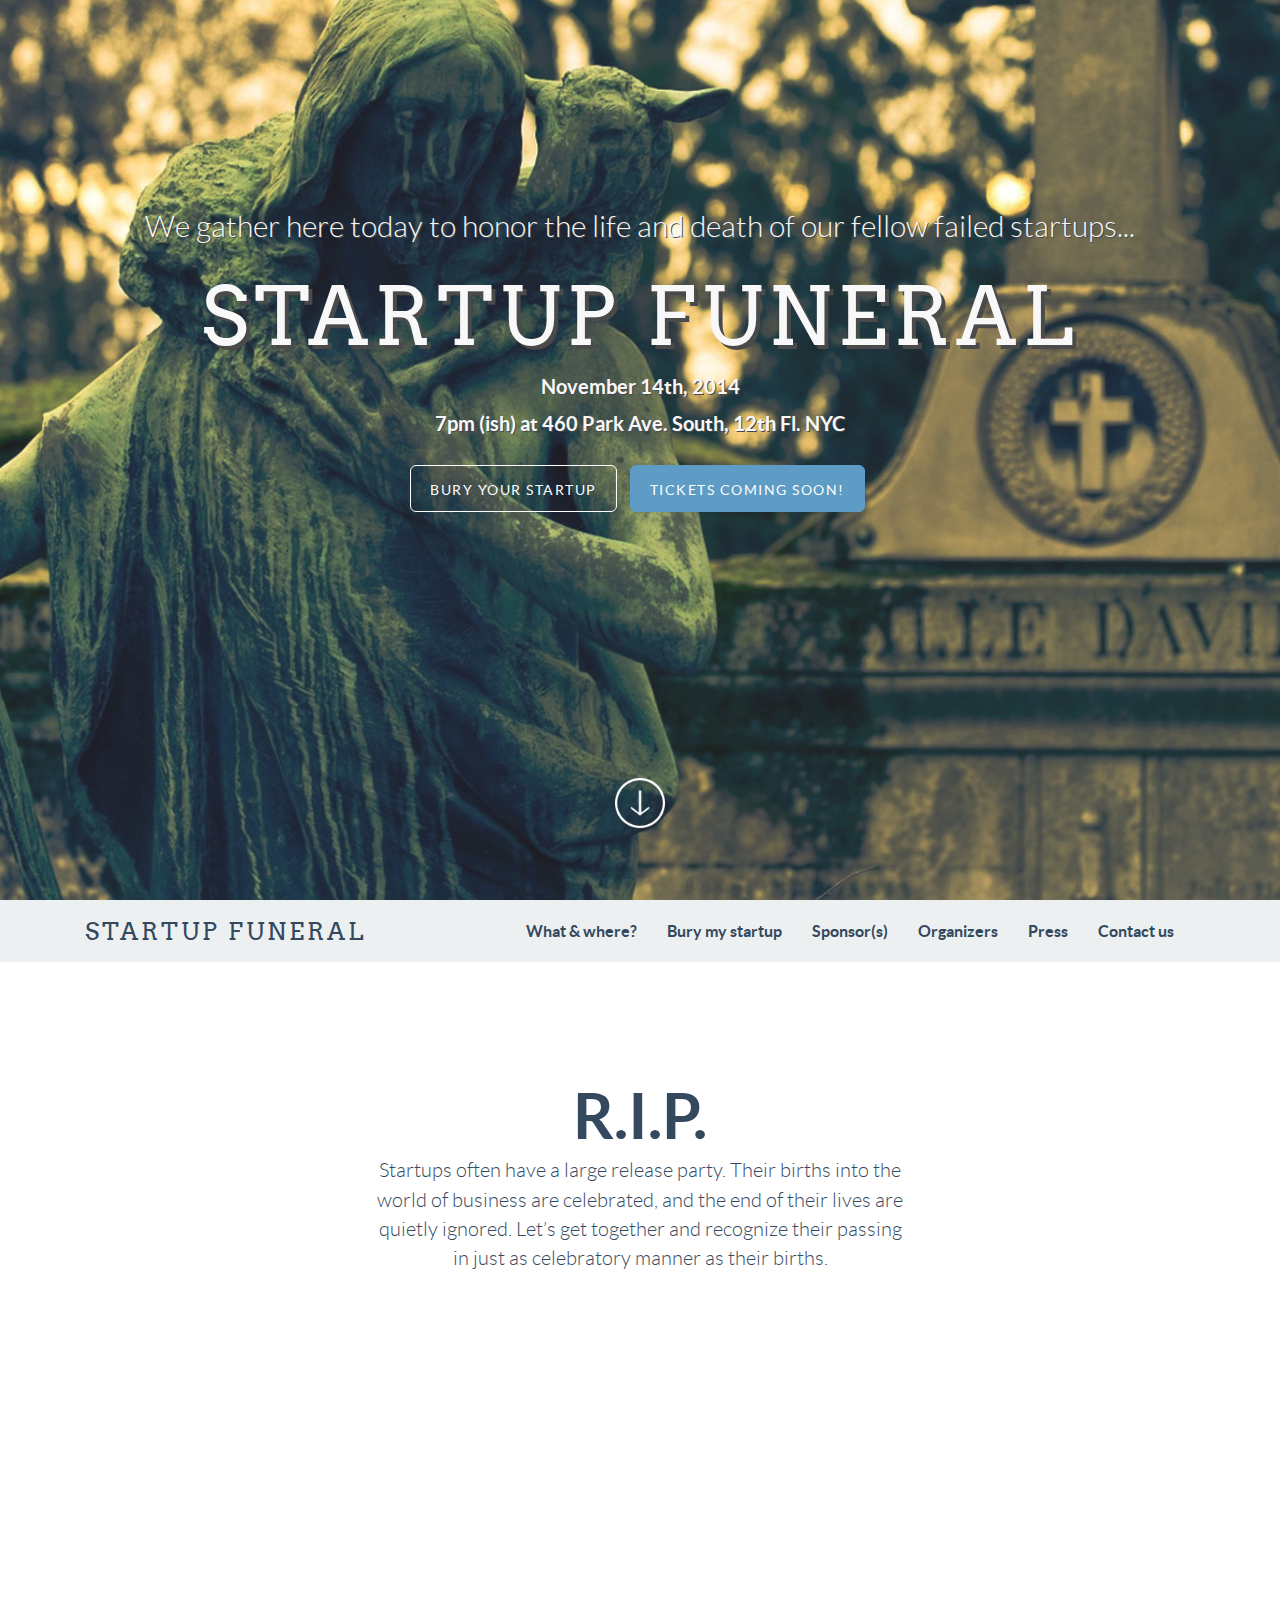
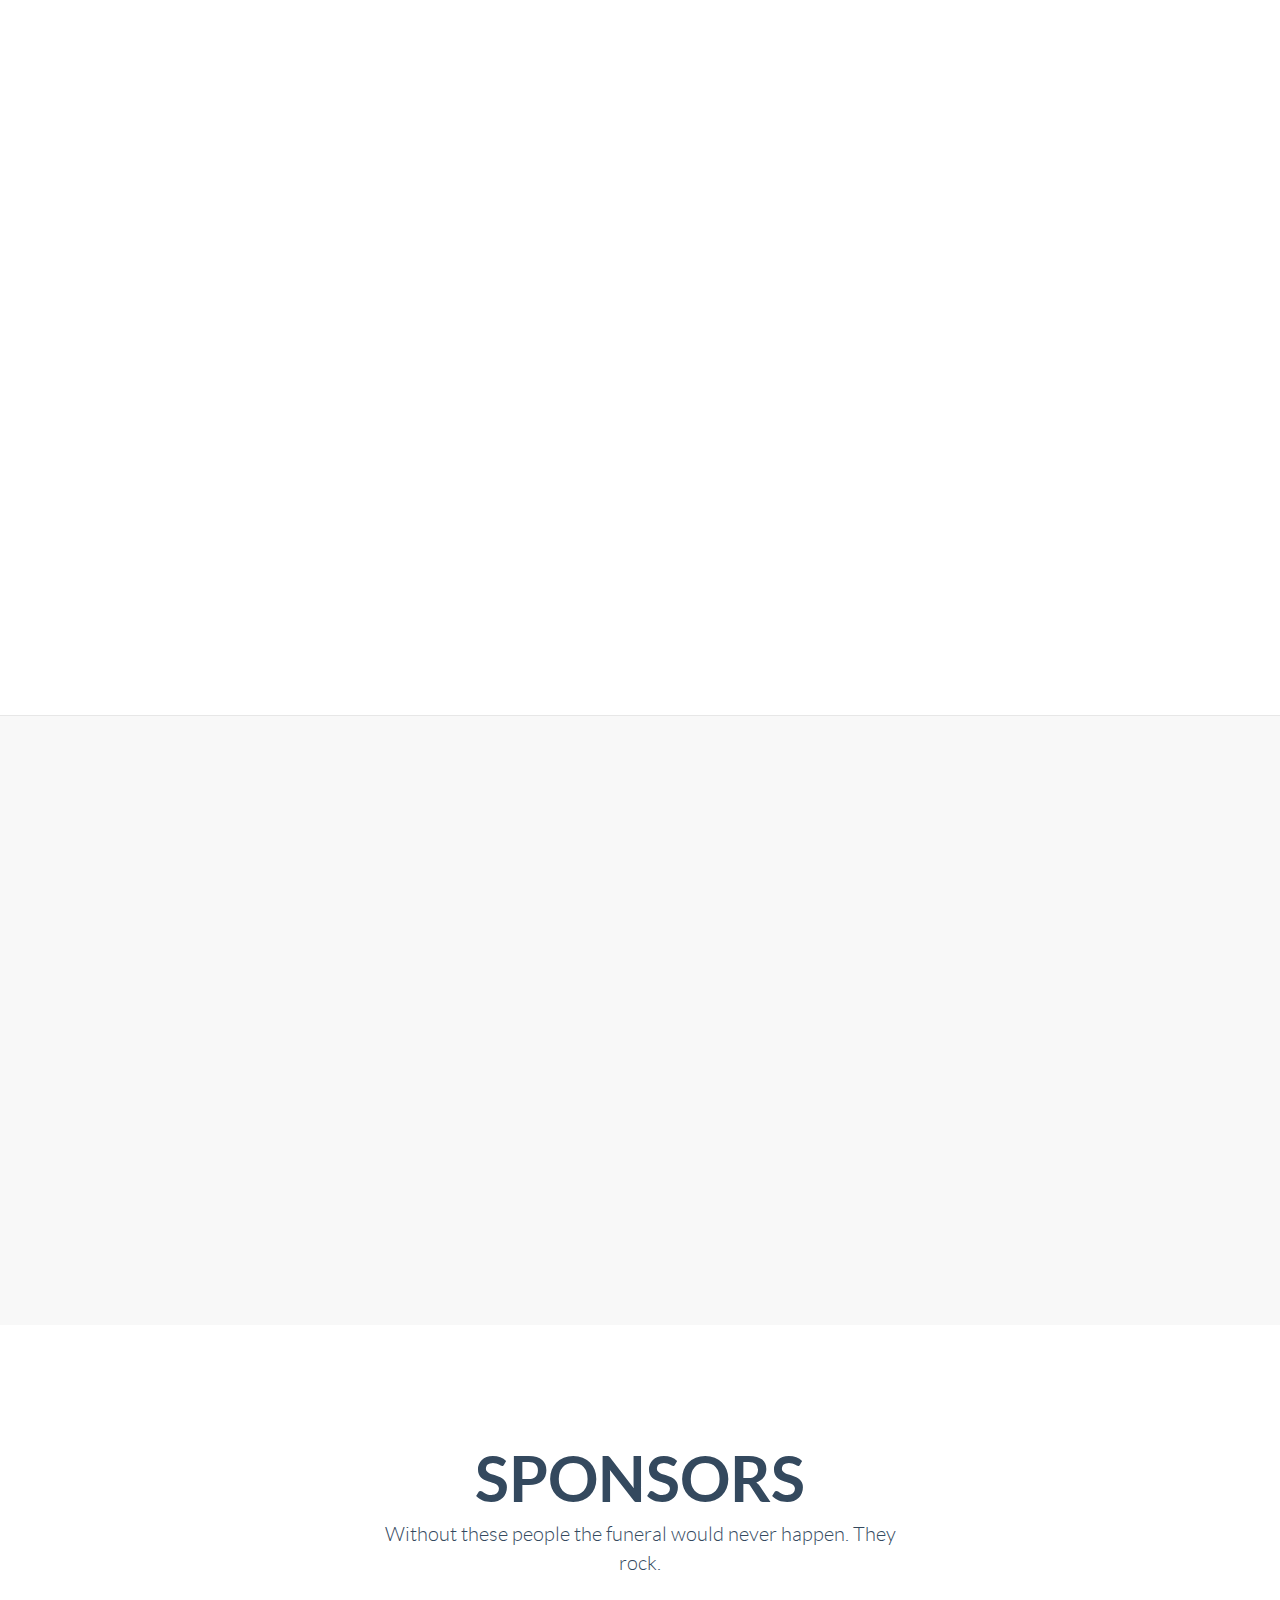
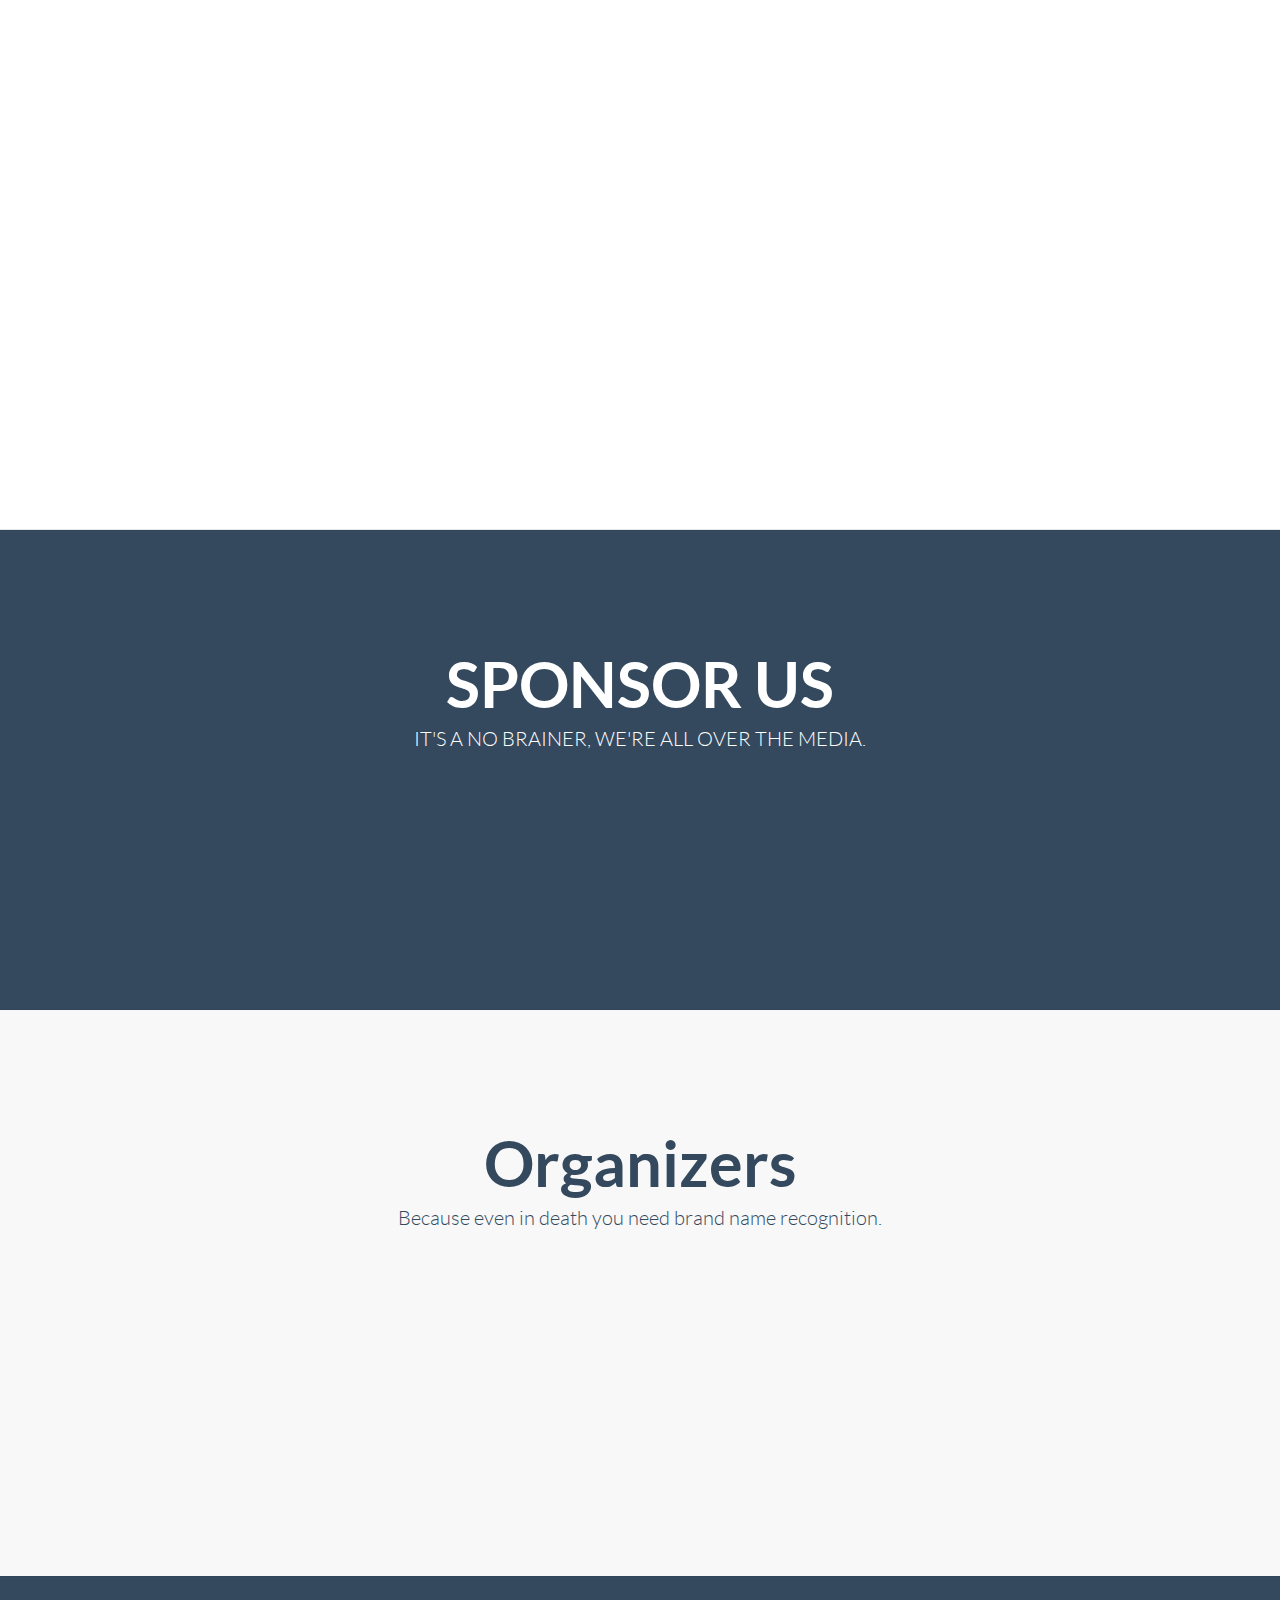
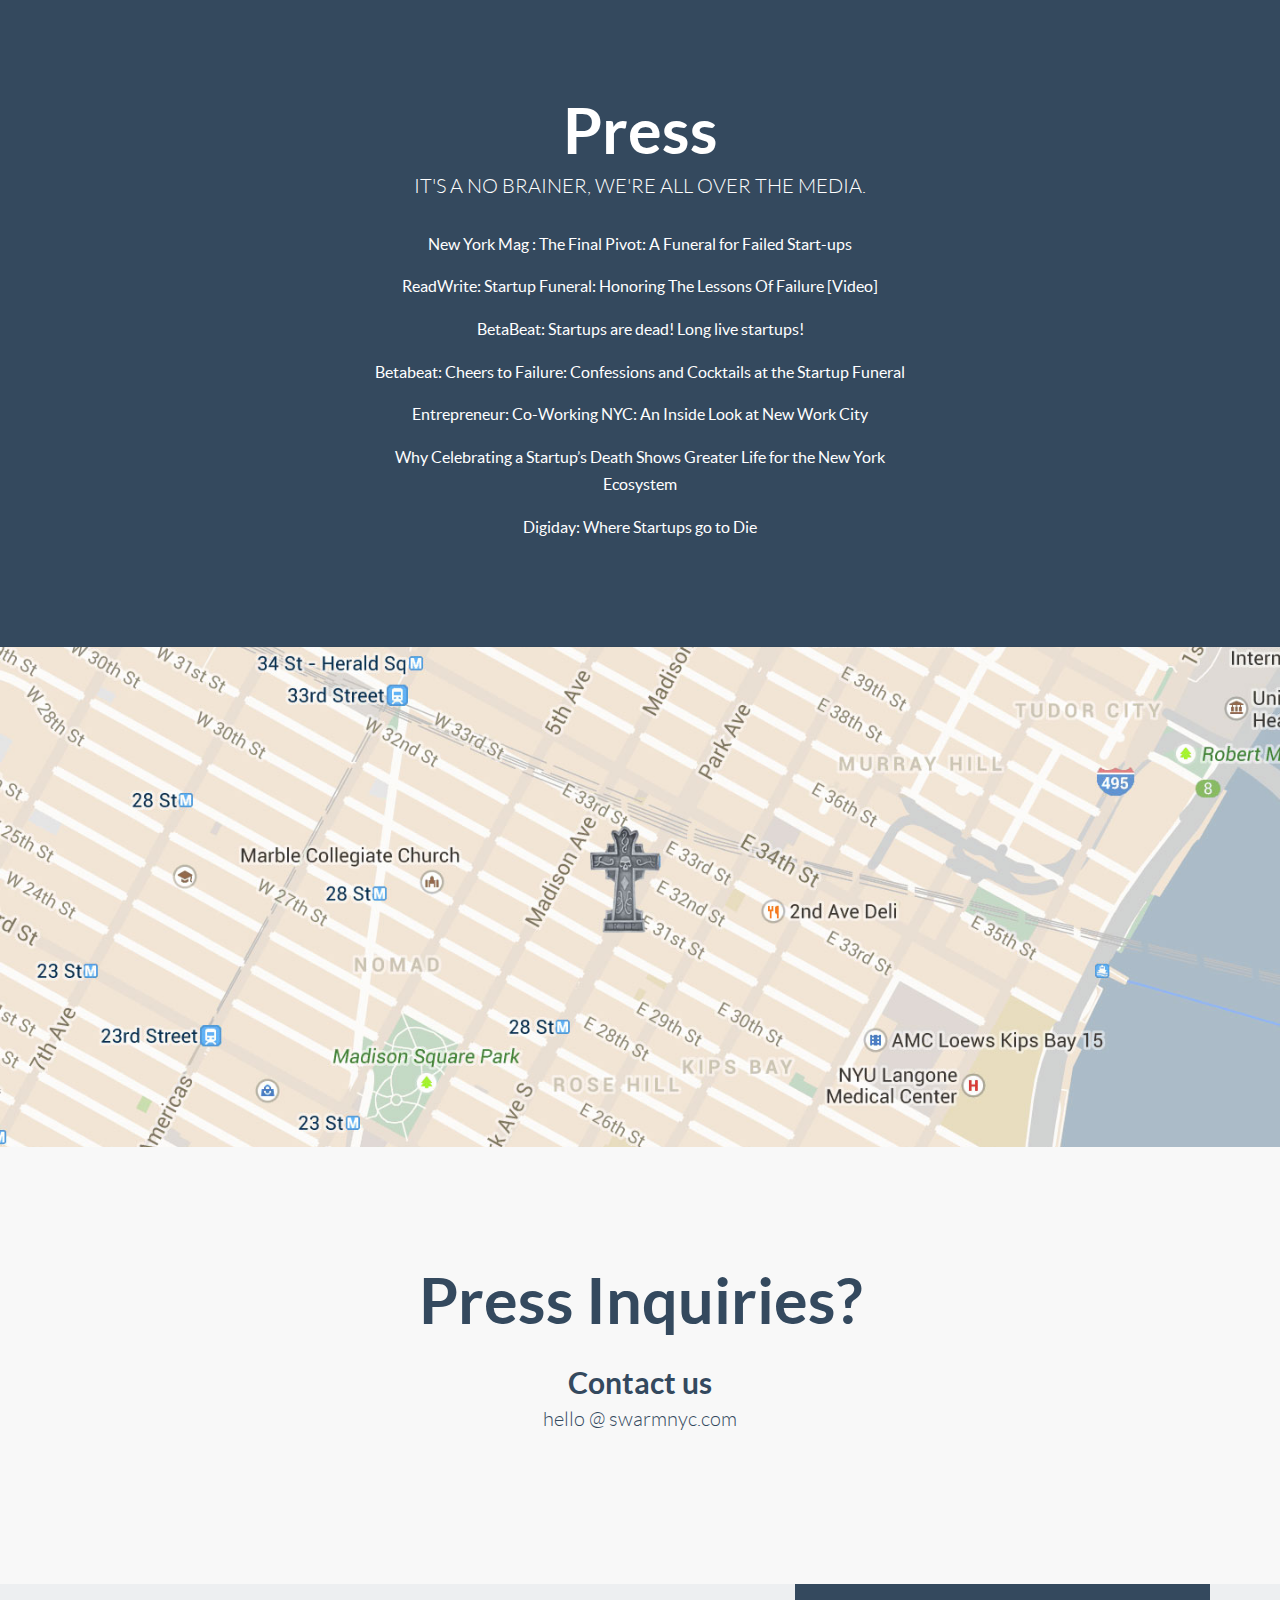
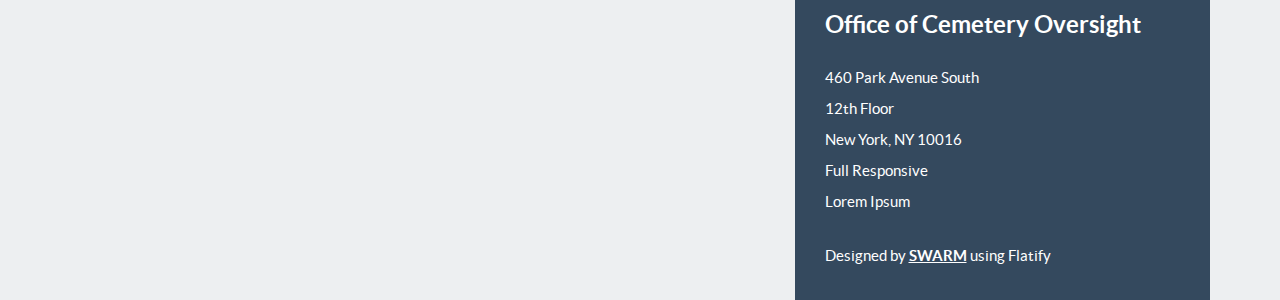
==== commit 724b8844: "Footer issue fix" ====
--- a/index.html
+++ b/index.html
@@ -401,7 +401,7 @@
 				</div>
 			</form> -->
 			
-			<hr class="featurette-divider hidden-lg">
+	<!--		<hr class="featurette-divider hidden-lg">
 				<div class="col-md-5 col-md-push-1 address">
 					<address>
 					<h3>Office of Cemetery Oversight</h3>
@@ -416,15 +416,15 @@
 					<a href="#"><i class="fa fa-facebook-square fa-size"> </i></a>
 					<a href="#"><i class="fa  fa-twitter-square fa-size"> </i> </a> 
 					<a href="#"><i class="fa fa-google-plus-square fa-size"> </i></a>
-					<!--<a href="#"><i class="fa fa-flickr fa-size"> </i> </a>-->
-					</li>
+					<!--<a href="#"><i class="fa fa-flickr fa-size"> </i> </a>
+					</li>-->
 				</div>
 			</div>
-		</div>
-	</div>
-	
-	
-	
+		</div>	
+	</div>
+	
+	
+
     <footer>
       <div class="container">
         <div class="row">
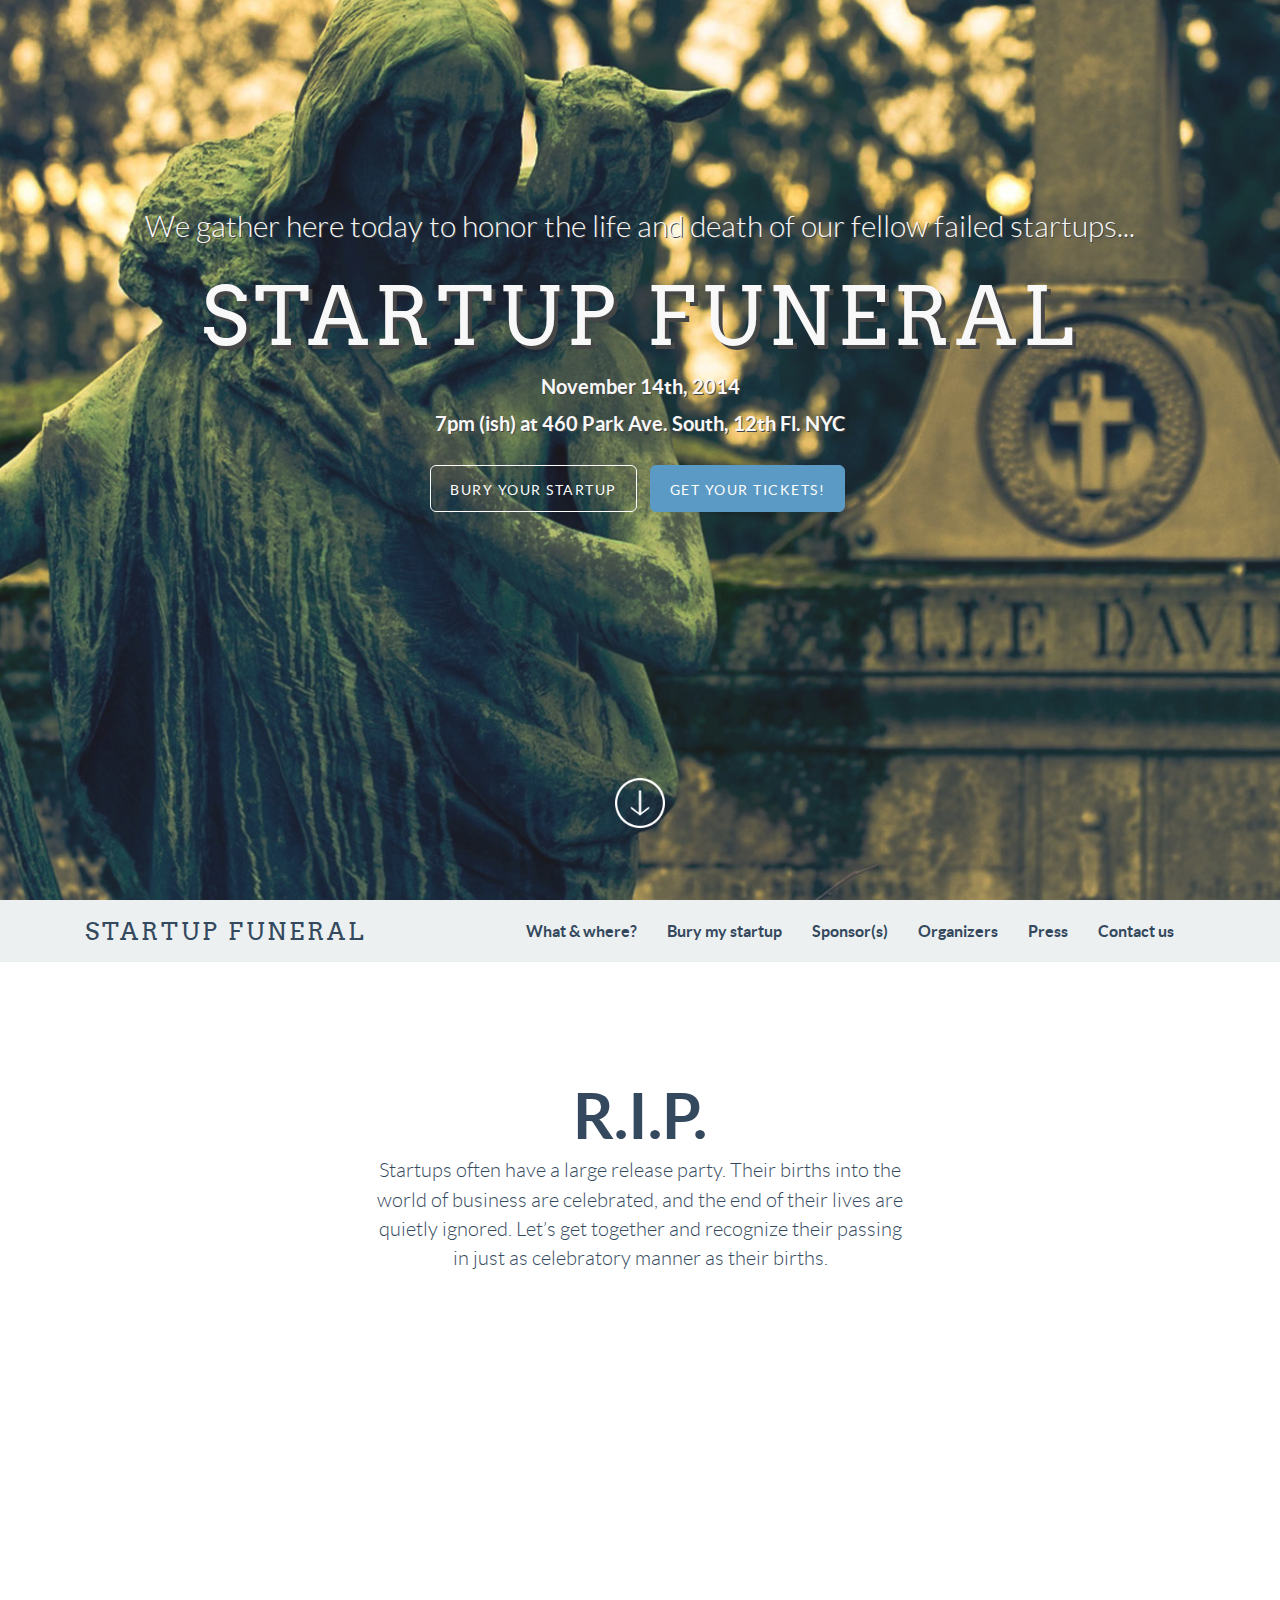
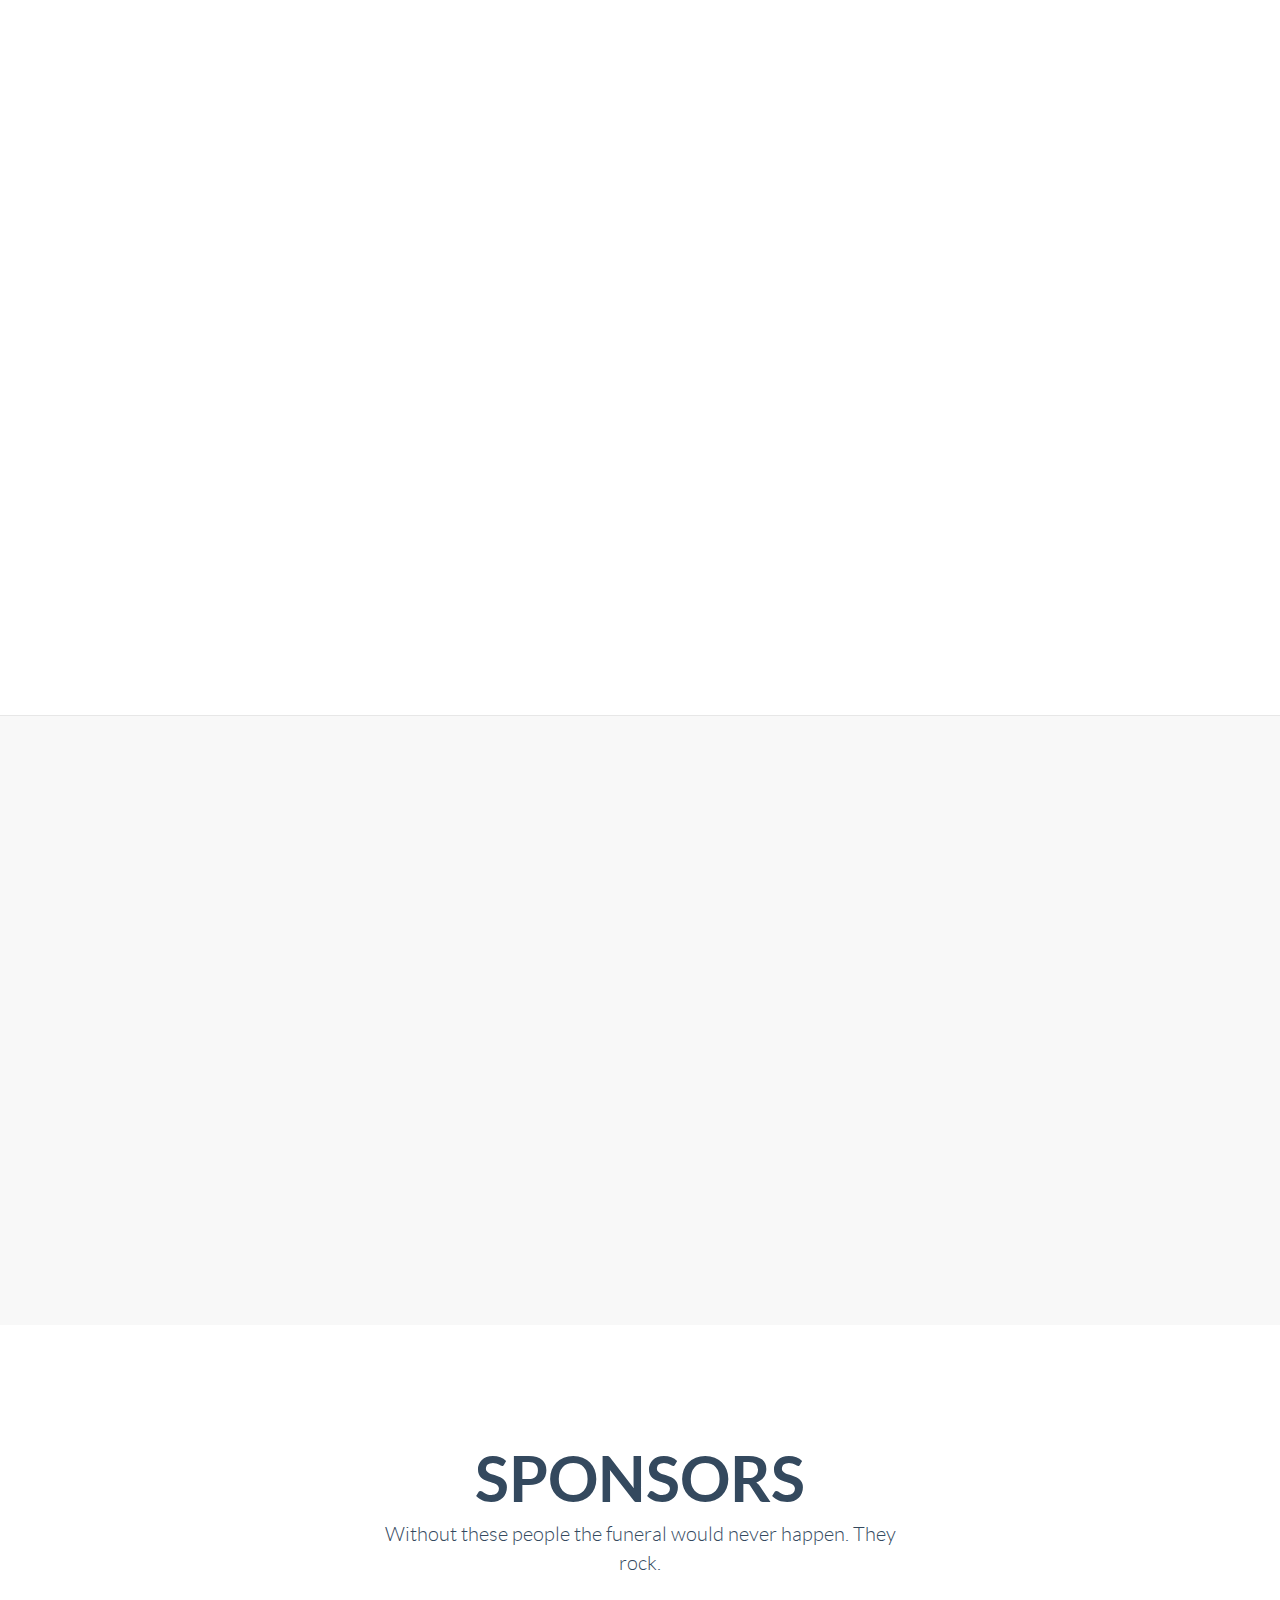
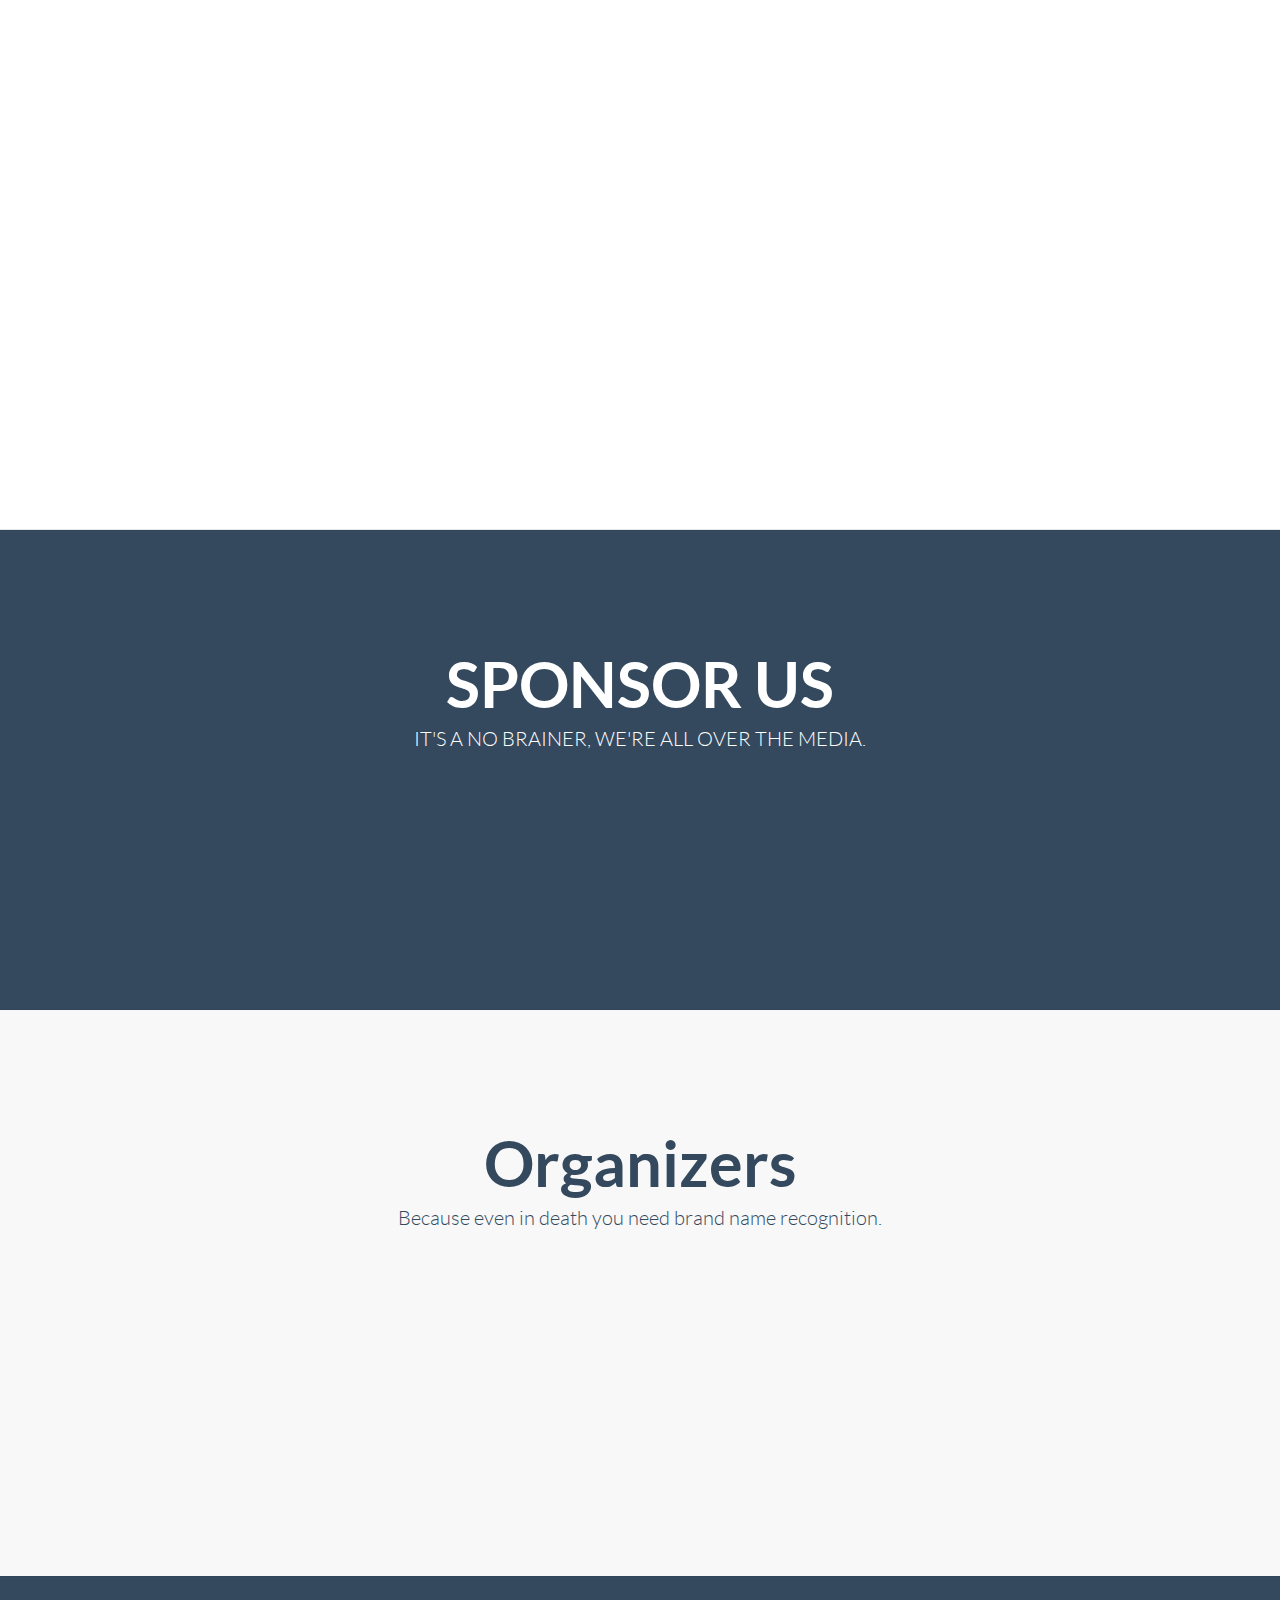
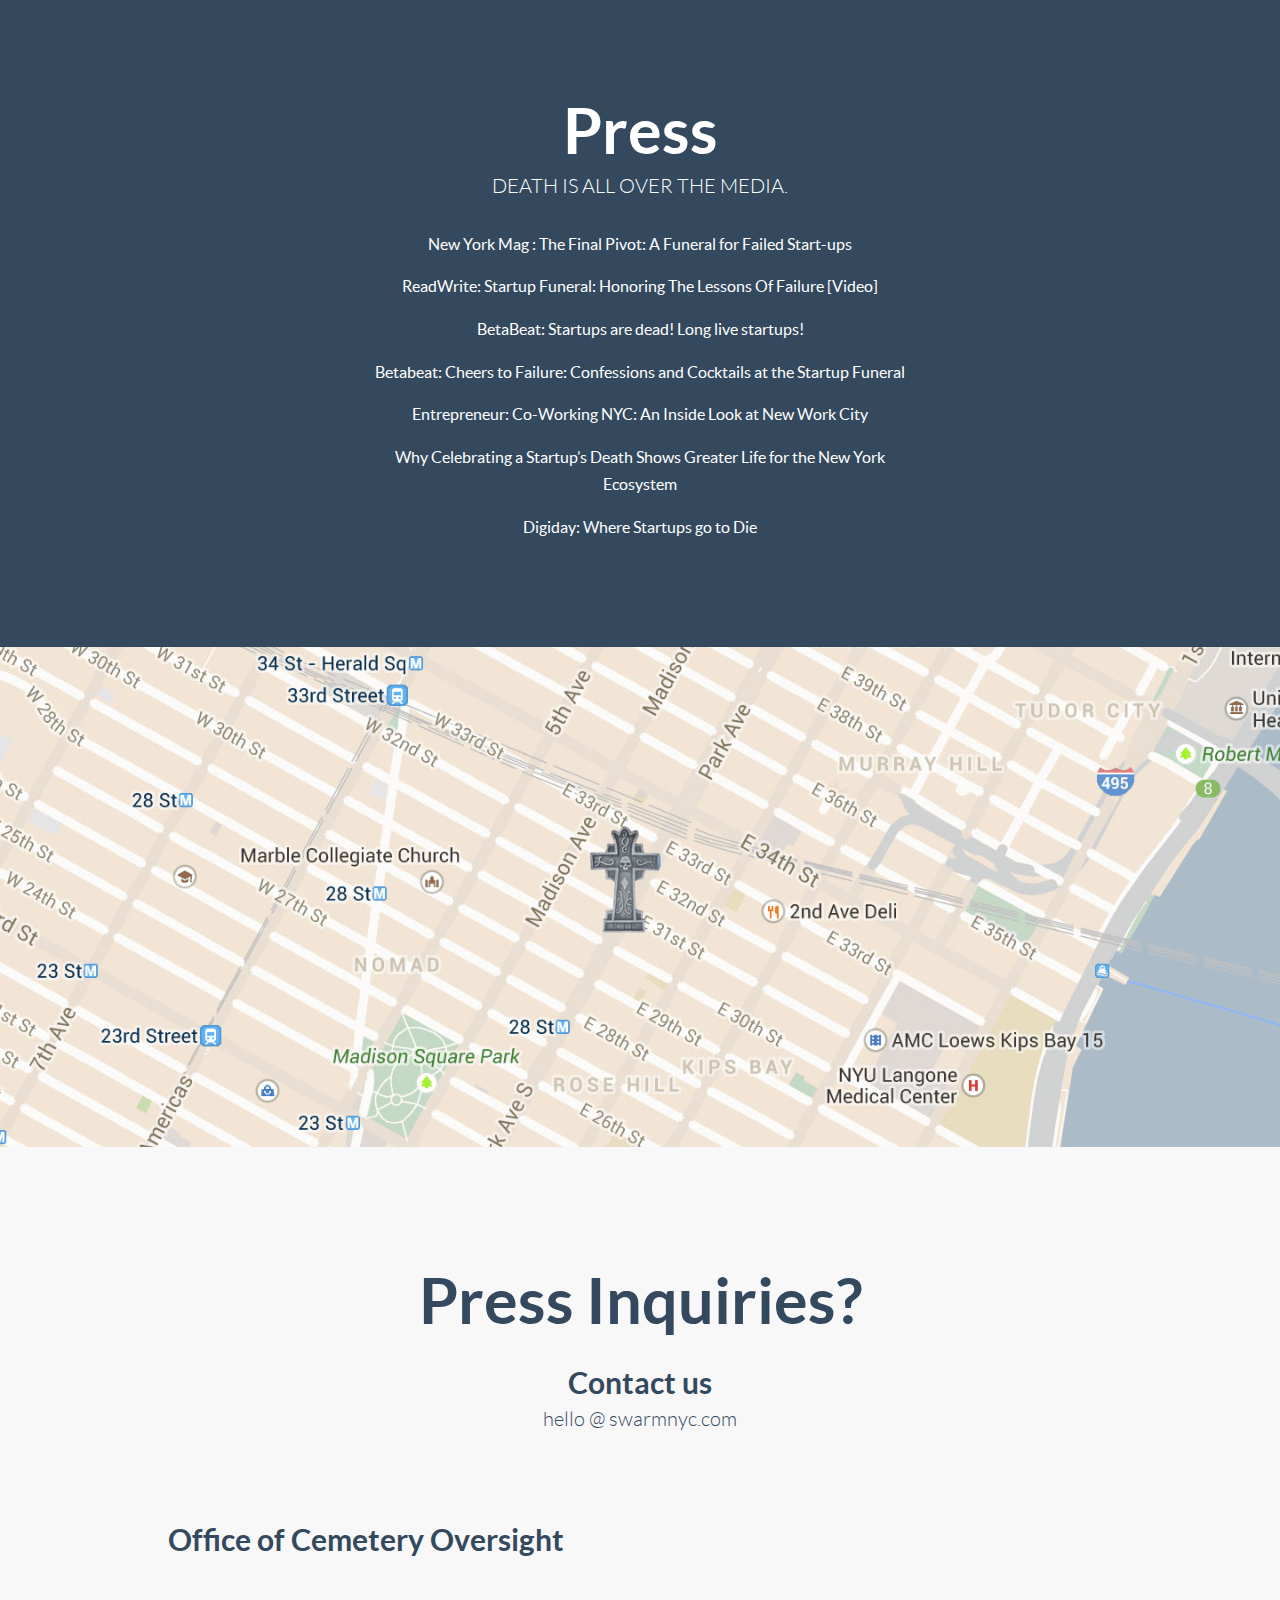
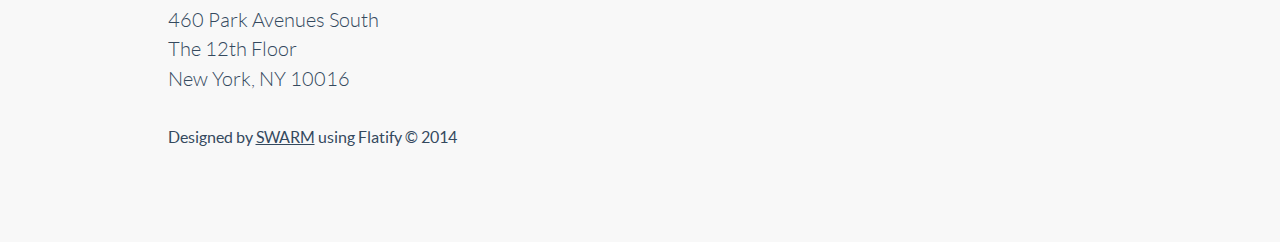
==== commit 907bbe38: "Squad Up link edits + et al changes" ====
--- a/index.html
+++ b/index.html
@@ -63,7 +63,7 @@
 				<li id="download" ><a href="https://docs.google.com/forms/d/11miEK4QyjOvTW2mUbKnV9hdzGhZjh724cSSPqMDfeUw/viewform?usp=send_form" class="btn  btn-lg mybutton_standard wow swing wow fadeIn" data-wow-delay="0.7s"><span class="network-name">BURY YOUR STARTUP</span></a>
 				</li>
 				
-				<li><a href="#" class="btn  btn-lg mybutton_cyano wow fadeIn" data-wow-delay="0.8s"><span class="network-name">TICKETS COMING SOON!</span></a></li>	
+				<li><a href="https://www.squadup.com/events/startup-funeral" class="btn  btn-lg mybutton_cyano wow fadeIn" data-wow-delay="0.8s"><span class="network-name">GET YOUR TICKETS!</span></a></li>	
 			
 			</ul>
 		</div>    
@@ -277,7 +277,7 @@
 										<h2 class="morph-clone">DO IT, SPONSOR US</h2>
 										<form>
 											<p><label>$500 SPONSORSHIP PACKAGE</label><!--<input type="text"/>--></p>
-											<p><button>SIGN ME UP!</button></p>
+											<p><label><a href="https://www.squadup.com/events/startup-funeral/checkout?utf8=✓&q%5B2668%5D=0&q%5B2669%5D=1"><u>SIGN ME UP!</u></a></label></a></p>
 										</form>
 									</div>
 								</div>
@@ -337,7 +337,7 @@
 			<div class="row">
 			<div class="col-md-6 col-md-offset-3 text-center white">
 				<h2>Press</h2>
-				<p class="lead" style="margin-top:0">IT'S A NO BRAINER, WE'RE ALL OVER THE MEDIA.</p>
+				<p class="lead" style="margin-top:0">DEATH IS ALL OVER THE MEDIA.</p>
 				<p><a class="white" href="http://nymag.com/daily/intelligencer/2012/09/final-pivot-a-funeral-for-failed-start-ups.html">New York Mag : The Final Pivot: A Funeral for Failed Start-ups</a></p>
 				<p><a class="white" href="http://readwrite.com/2012/10/04/startup-funeral-honoring-the-lessons-of-failure-video">ReadWrite: Startup Funeral: Honoring The Lessons Of Failure [Video]</a></p>
 				<p><a class="white" href="http://betabeat.com/2012/08/startup-funeral-new-work-city/">BetaBeat: Startups are dead! Long live startups!</a>
@@ -401,8 +401,8 @@
 				</div>
 			</form> -->
 			
-	<!--		<hr class="featurette-divider hidden-lg">
-				<div class="col-md-5 col-md-push-1 address">
+	<hr class="featurette-divider hidden-lg center">
+				<div class="col-md-12 col-md-push-1 address center">
 					<address>
 					<h3>Office of Cemetery Oversight</h3>
 					<p class="lead"><a href="https://www.google.com/maps/@40.7451078,-73.9830719,17z"><br>
@@ -411,13 +411,9 @@
 					New York, NY 10016</p>
 					</address>
 
-					<h3>Social</h3>
-					<li class="social"> 
-					<a href="#"><i class="fa fa-facebook-square fa-size"> </i></a>
-					<a href="#"><i class="fa  fa-twitter-square fa-size"> </i> </a> 
-					<a href="#"><i class="fa fa-google-plus-square fa-size"> </i></a>
-					<!--<a href="#"><i class="fa fa-flickr fa-size"> </i> </a>
-					</li>-->
+Designed by <a href="http://swarmnyc.com" target="_blank"><u>SWARM</u></a> using Flatify &copy; 2014
+					
+					
 				</div>
 			</div>
 		</div>	
@@ -425,14 +421,13 @@
 	
 	
 
-    <footer>
+ <!--   <footer>
       <div class="container">
         <div class="row">
           <div class="col-md-7">
             
 	   
-          </div> <!-- /col-xs-7 -->
-
+          </div> <!-- /col-xs-7 
           <div class="col-md-5">
             <div class="footer-banner">
               <h3 class="footer-title">Office of Cemetery Oversight</h3>
@@ -443,12 +438,13 @@
                 <li>Full Responsive</li>
                 <li>Lorem Ipsum</li>
               </ul>
-             Designed by <a href="http://swarmny.com" target="_blank">SWARM</a> using Flatify 
+             Designed by <a href="http://swarmnyc.com" target="_blank">SWARM</a> using Flatify 
             </div>
           </div>
         </div>
       </div>
-    </footer>
+    </footer>-->
+
 
     <!-- JavaScript -->
     <script src="js/jquery-1.10.2.js"></script>
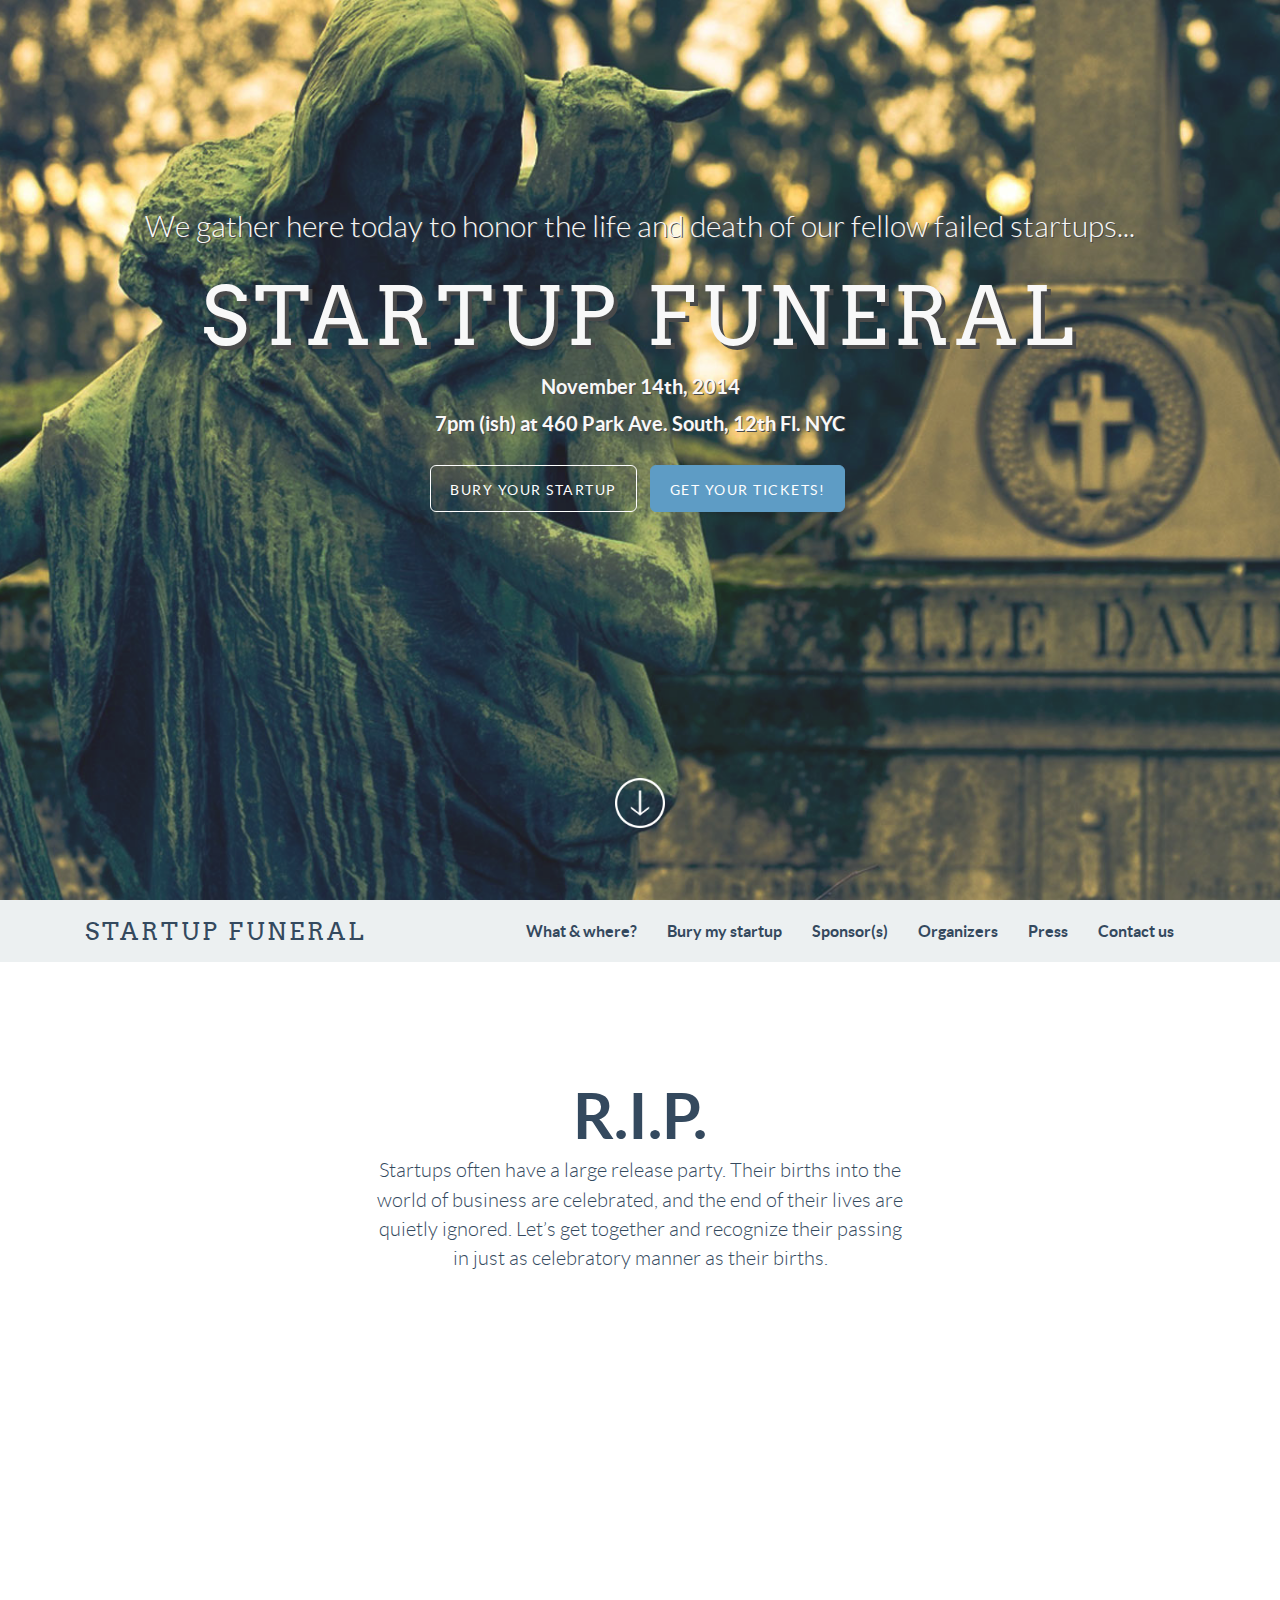
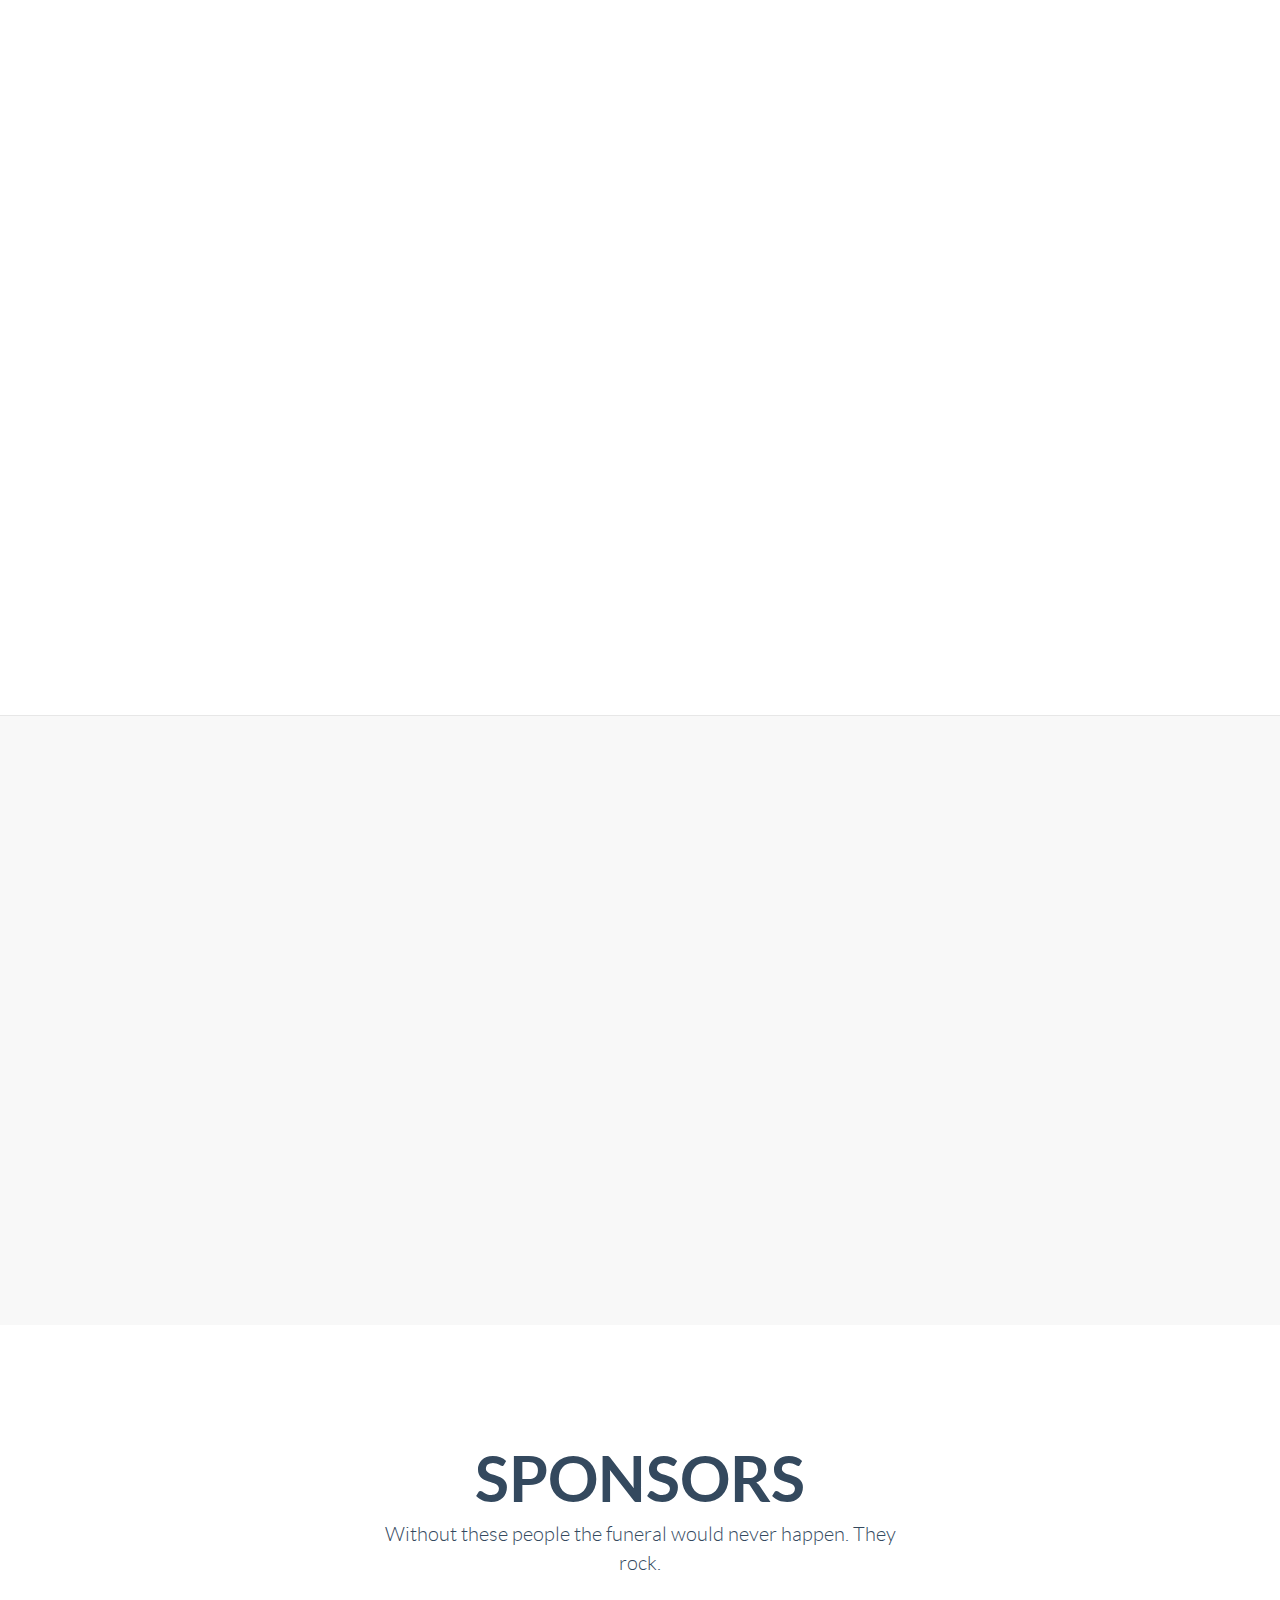
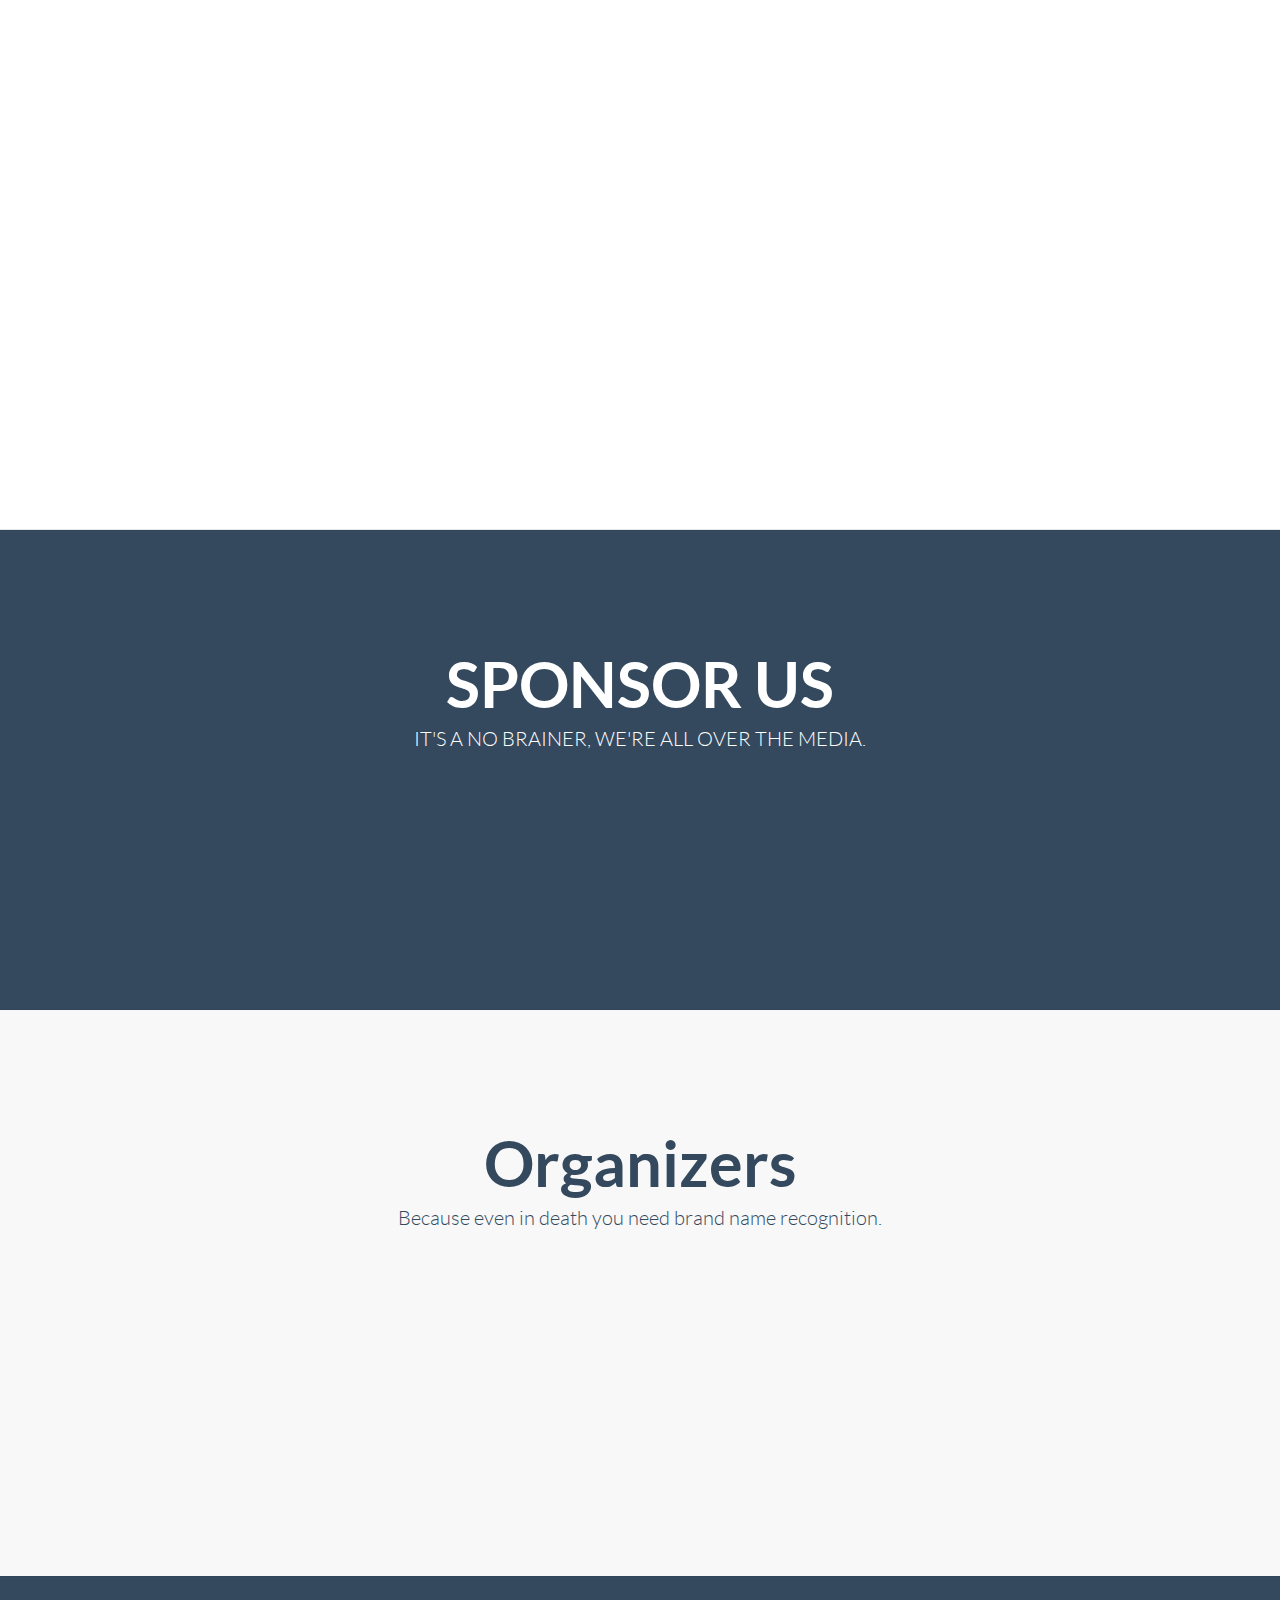
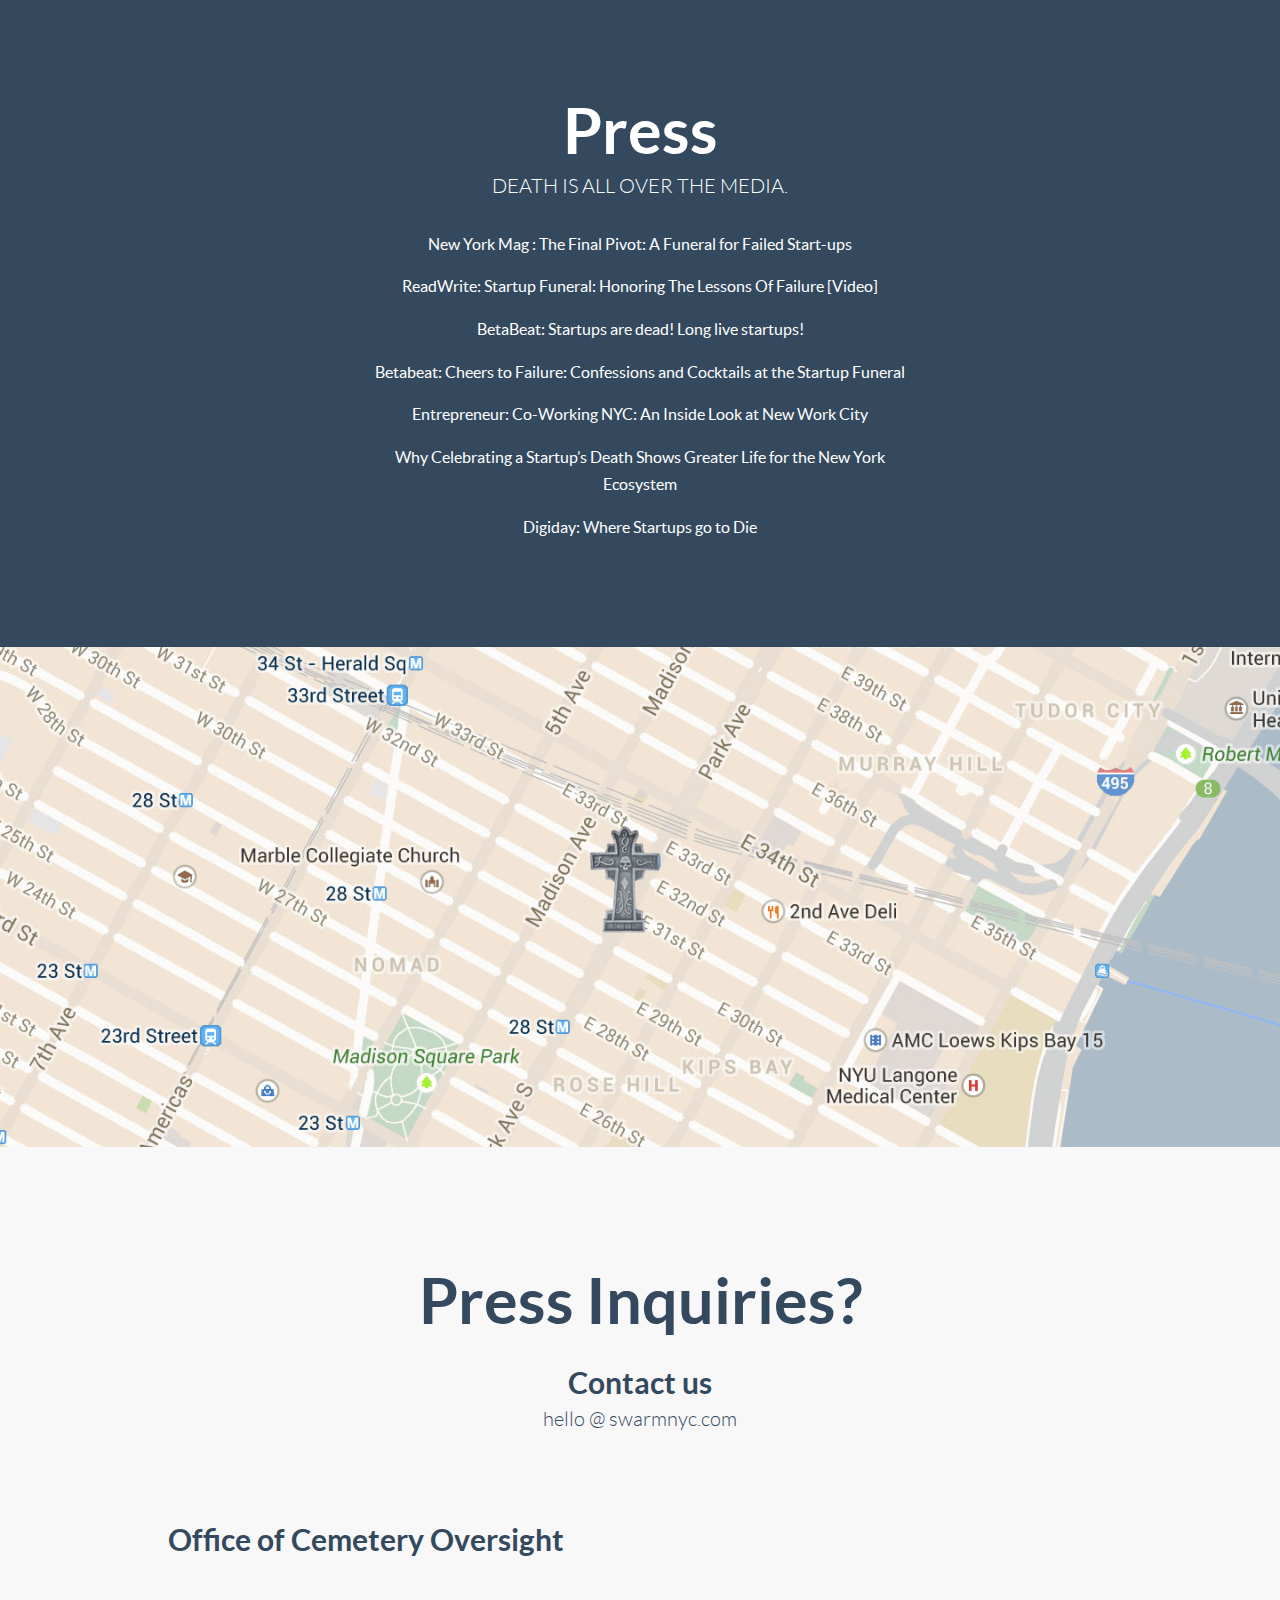
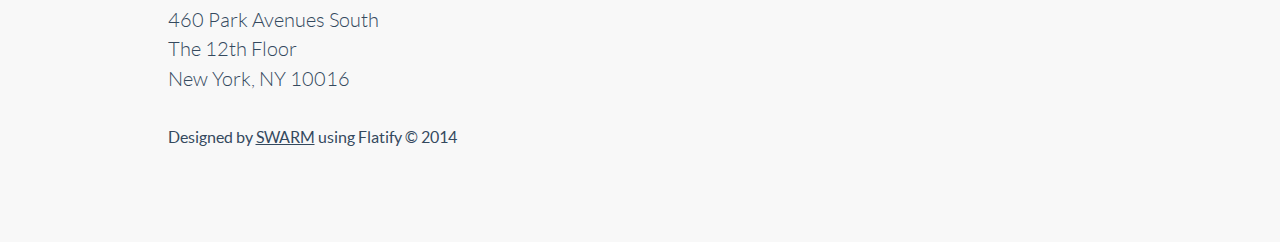
==== commit f8c92451: "meta + SEO" ====
--- a/index.html
+++ b/index.html
@@ -10,8 +10,20 @@
     <meta name="viewport" content="width=device-width, user-scalable=no, initial-scale=1.0, minimum-scale=1.0, maximum-scale=1.0">
     <meta name="description" content="Flatfy Free Flat and Responsive HTML5 Template ">
     <meta name="author" content="">
-
-    <title>Startup Funeral</title>
+    
+    <!-- Important stuff for SEO, don't neglect. (And don't dupicate values across your site!) -->
+	<title>Startup Funeral | Where we lay dead startups to rest</title>
+	<meta name="title" content="Startup Funeral | Where we lay dead startups to rest" />
+	<meta name="author" content="" />
+	
+	<meta name="description" content="Startups often have a large release party. Their births into the world of business are celebrated, and the end of their lives are quietly ignored. Let’s get together and recognize their passing in just as celebratory manner as their births." />
+	
+	
+	<!-- Don't forget to set your site up: http://google.com/webmasters -->
+	<meta name="google-site-verification" content="" />
+	
+	<!-- Who owns the content of this site? -->
+	<meta name="Copyright" content="SWARM 2014" />
 
     <!-- Bootstrap core CSS -->
     <link href="css/bootstrap.min.css" rel="stylesheet">
--- a/css/general.css
+++ b/css/general.css
@@ -1069,11 +1069,18 @@
 			background-size: cover;
 			text-align: center;
 			background-color: #34495e;
+			background: url(../img/intro/intro5.jpg) no-repeat center center;
 		}
 		
 		h1, .h1 {
 			font-size: 50px;
 		}
+		
+		.h1_home {
+			font-size: 40px;
+			font-family: arvo;
+			font-weight: 300;
+			letter-spacing: 6px;
 		
 		h3, .h3 {
 			font-size: 20px;
@@ -1082,6 +1089,10 @@
 		
 		.button_down {display:none}
 		
+		.abcen1 {
+			position: absolute;
+			/* top: 20%; */
+		.button_down {display: none;}
 		
 	}
 
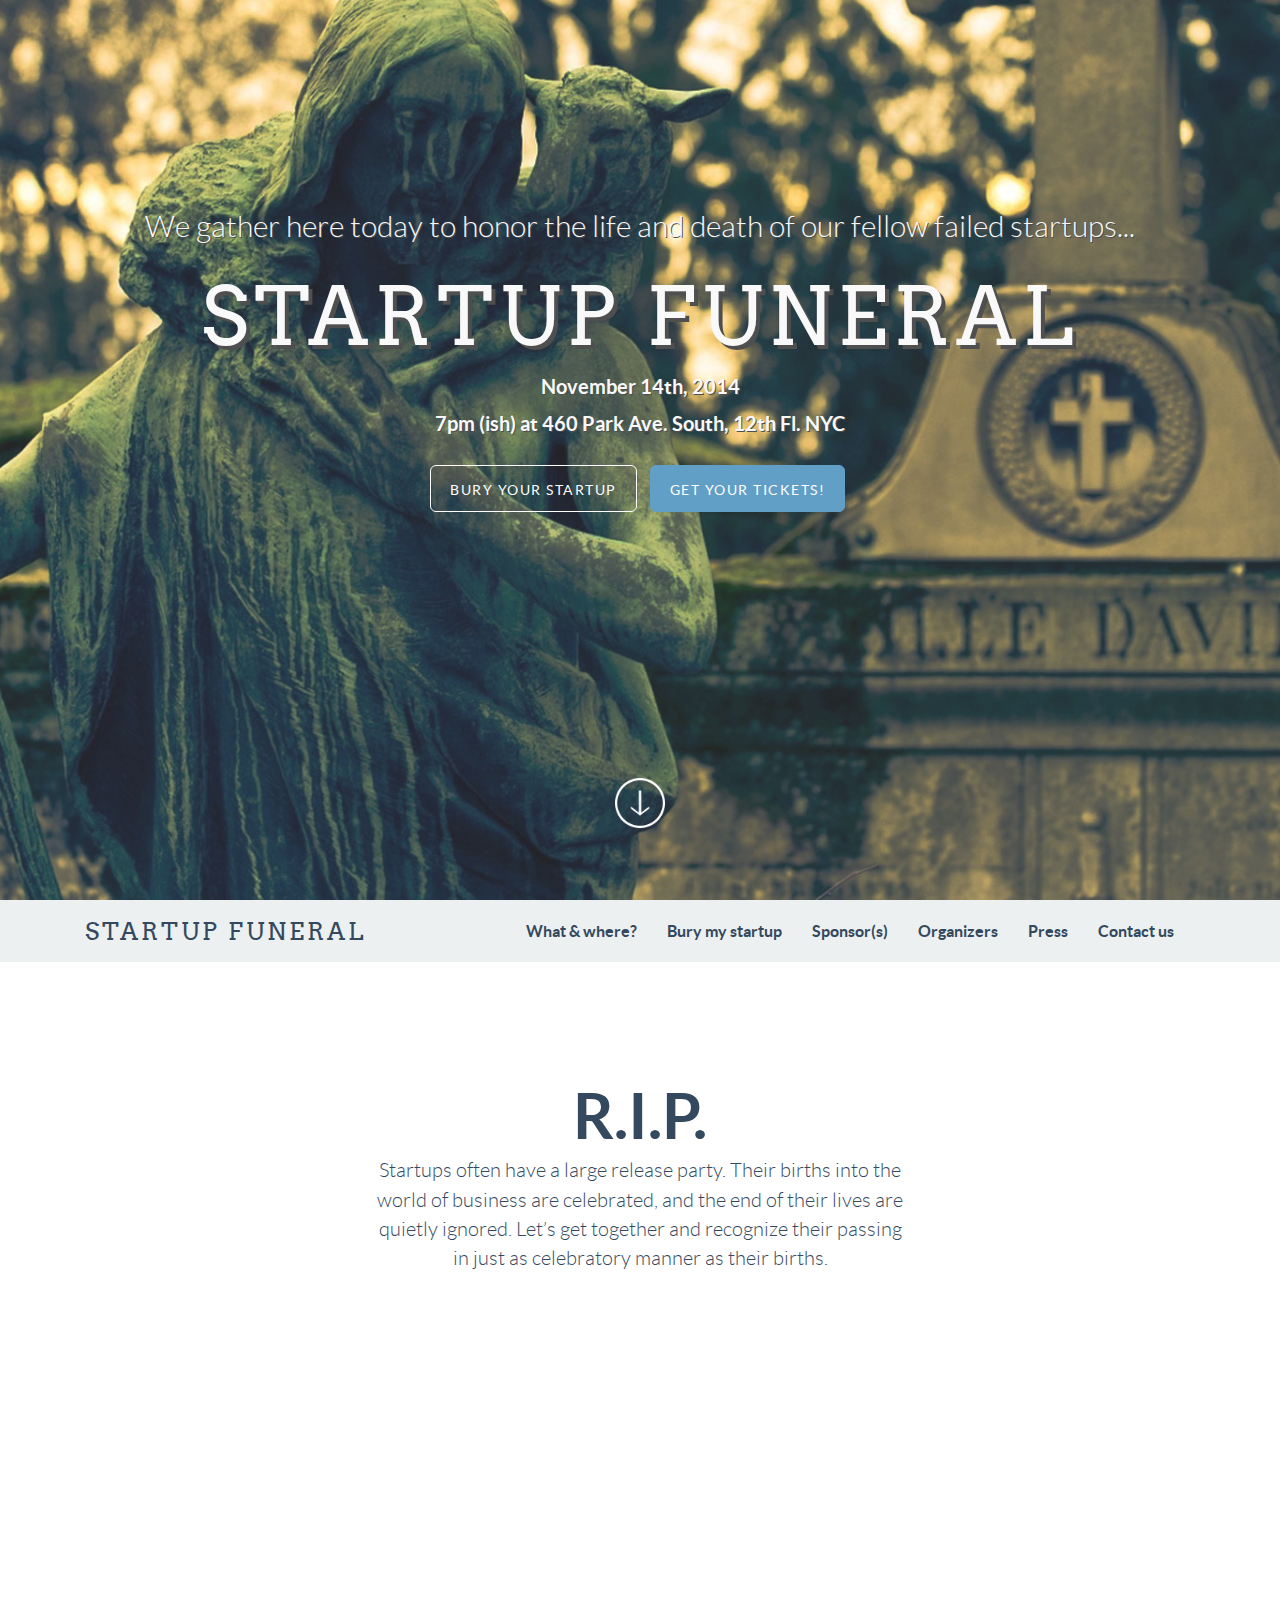
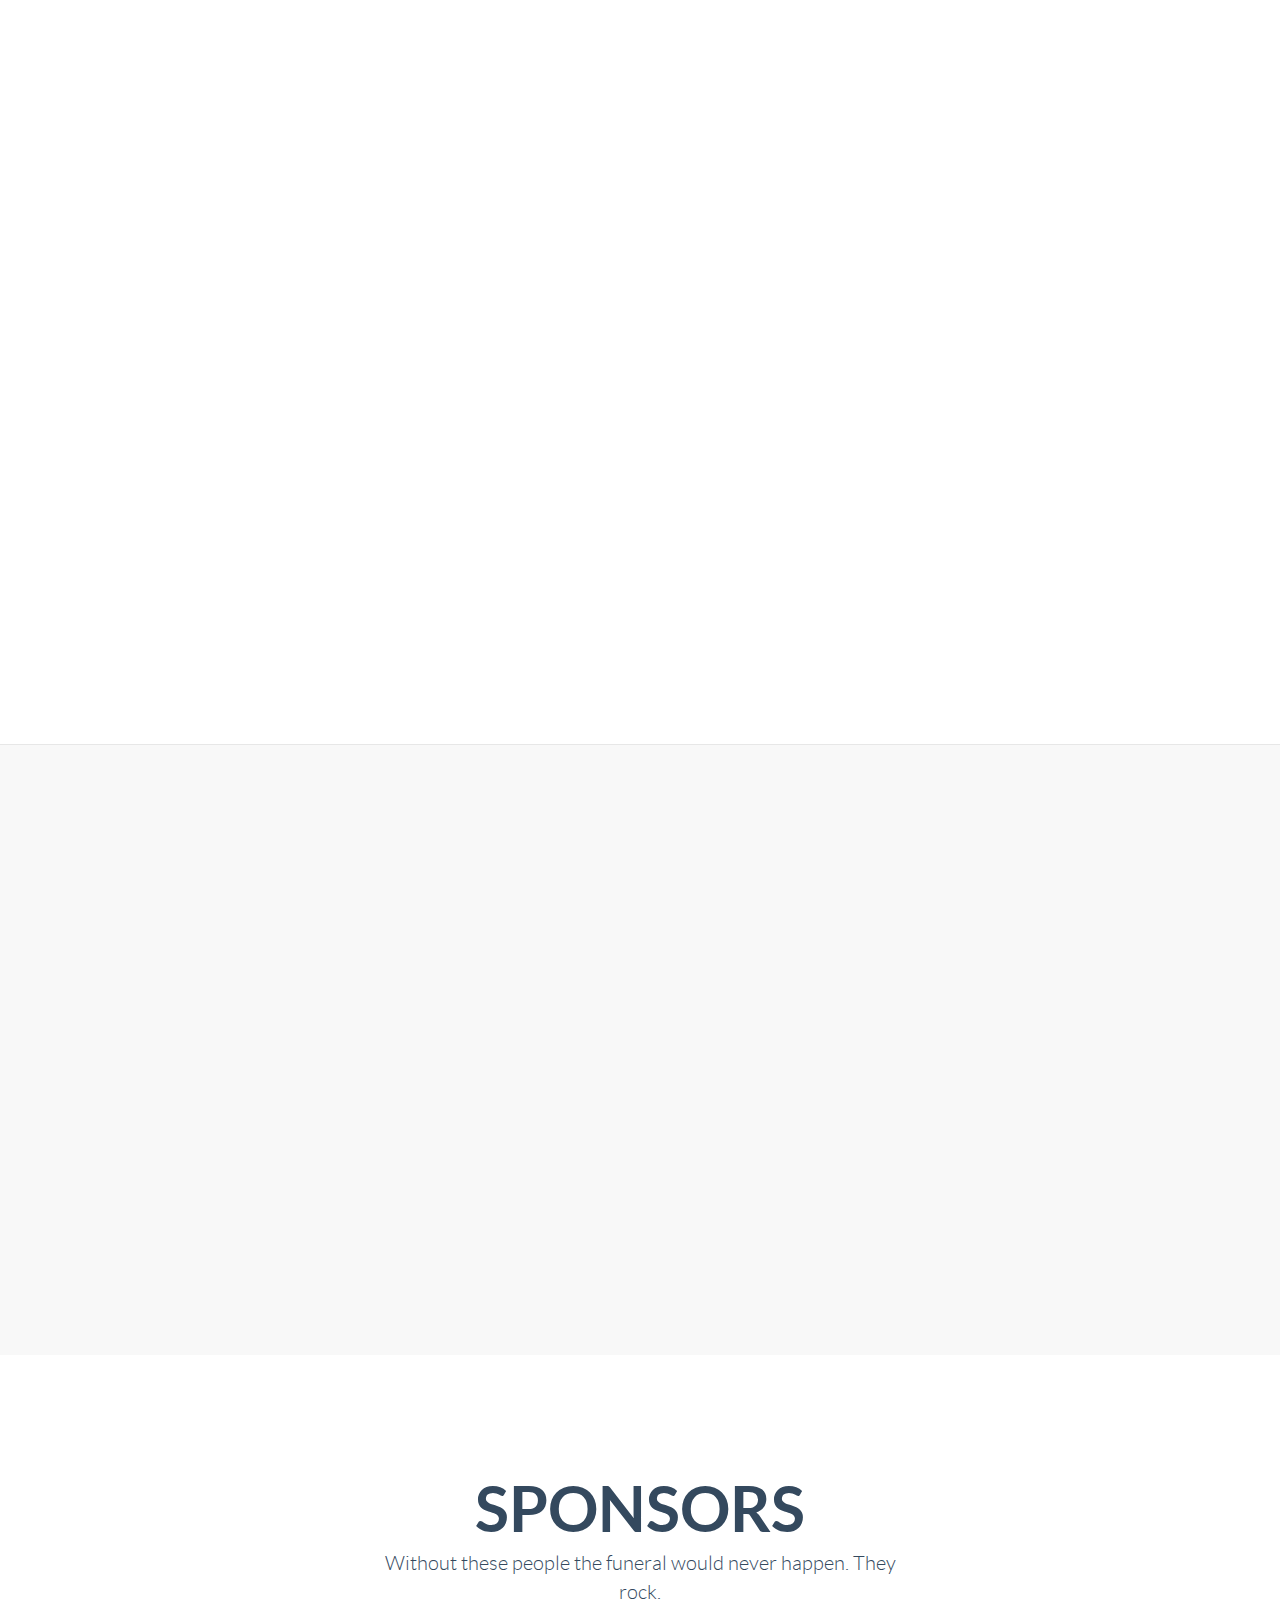
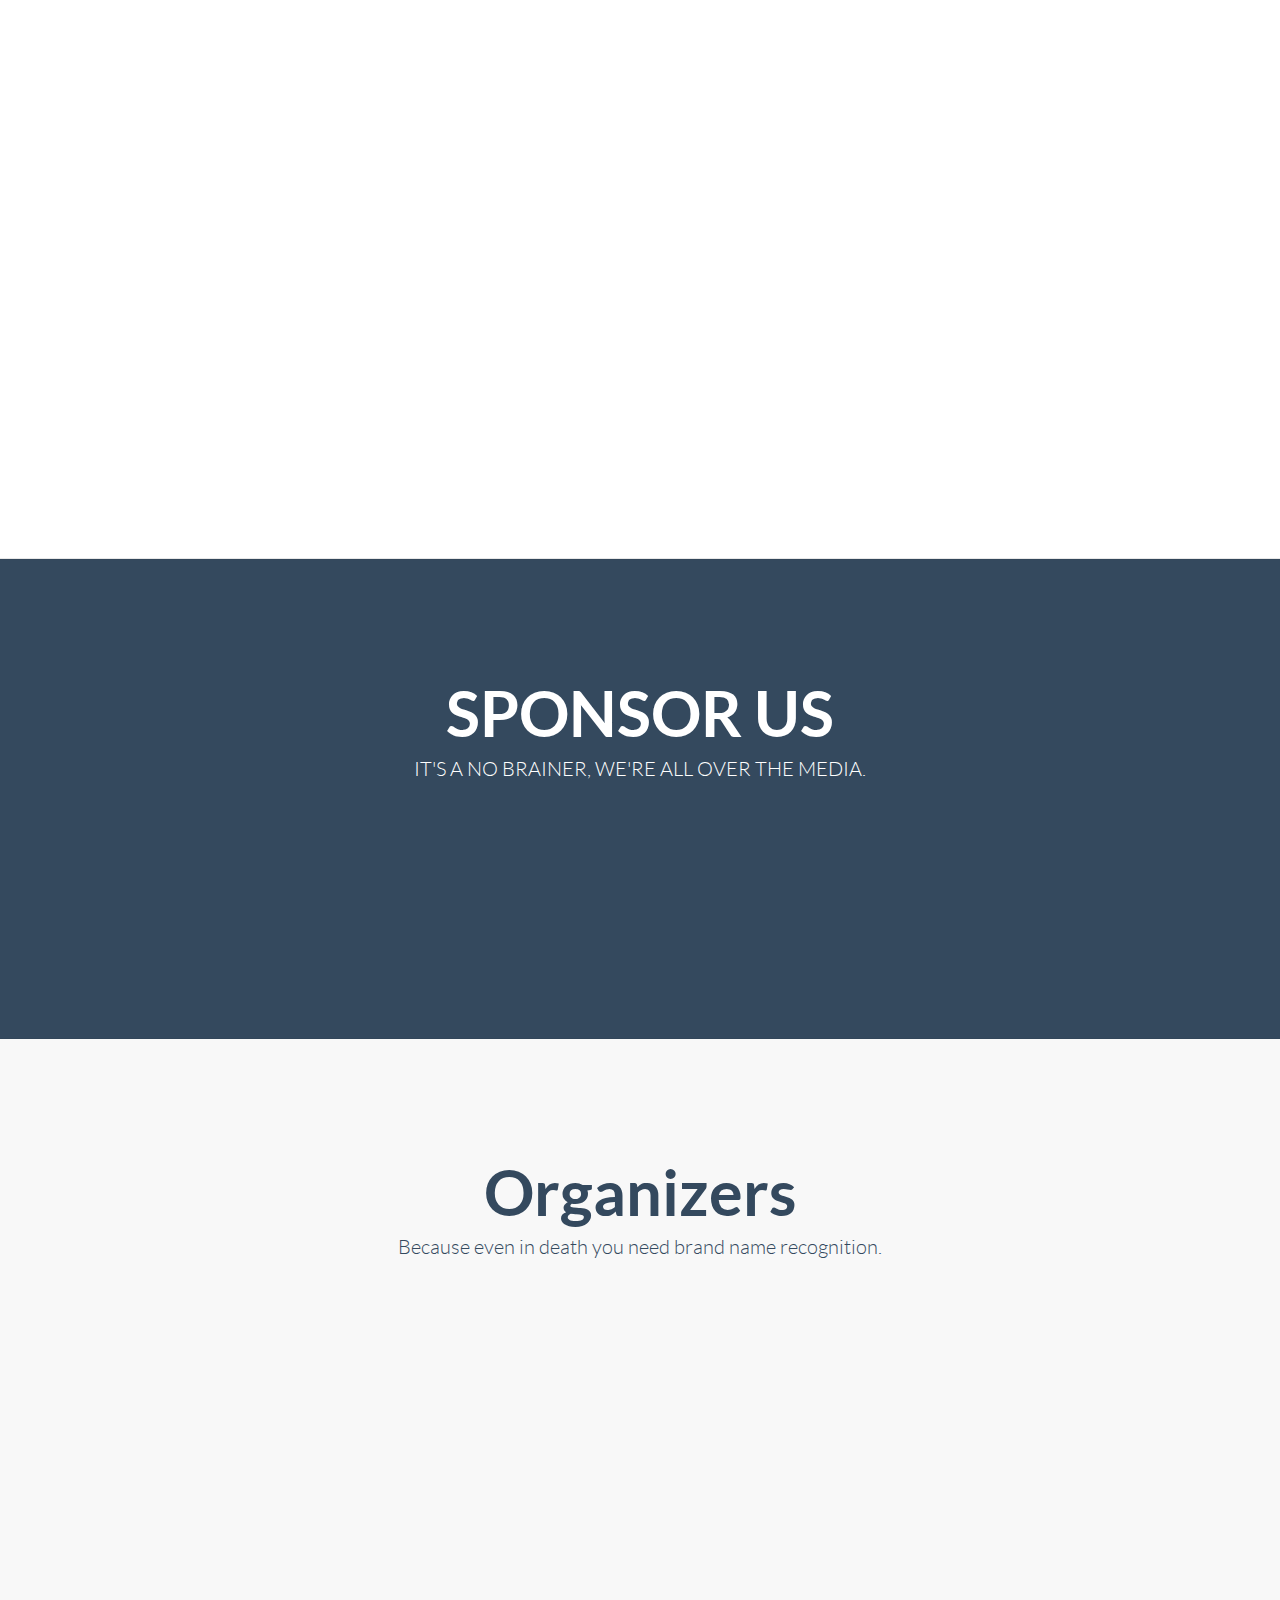
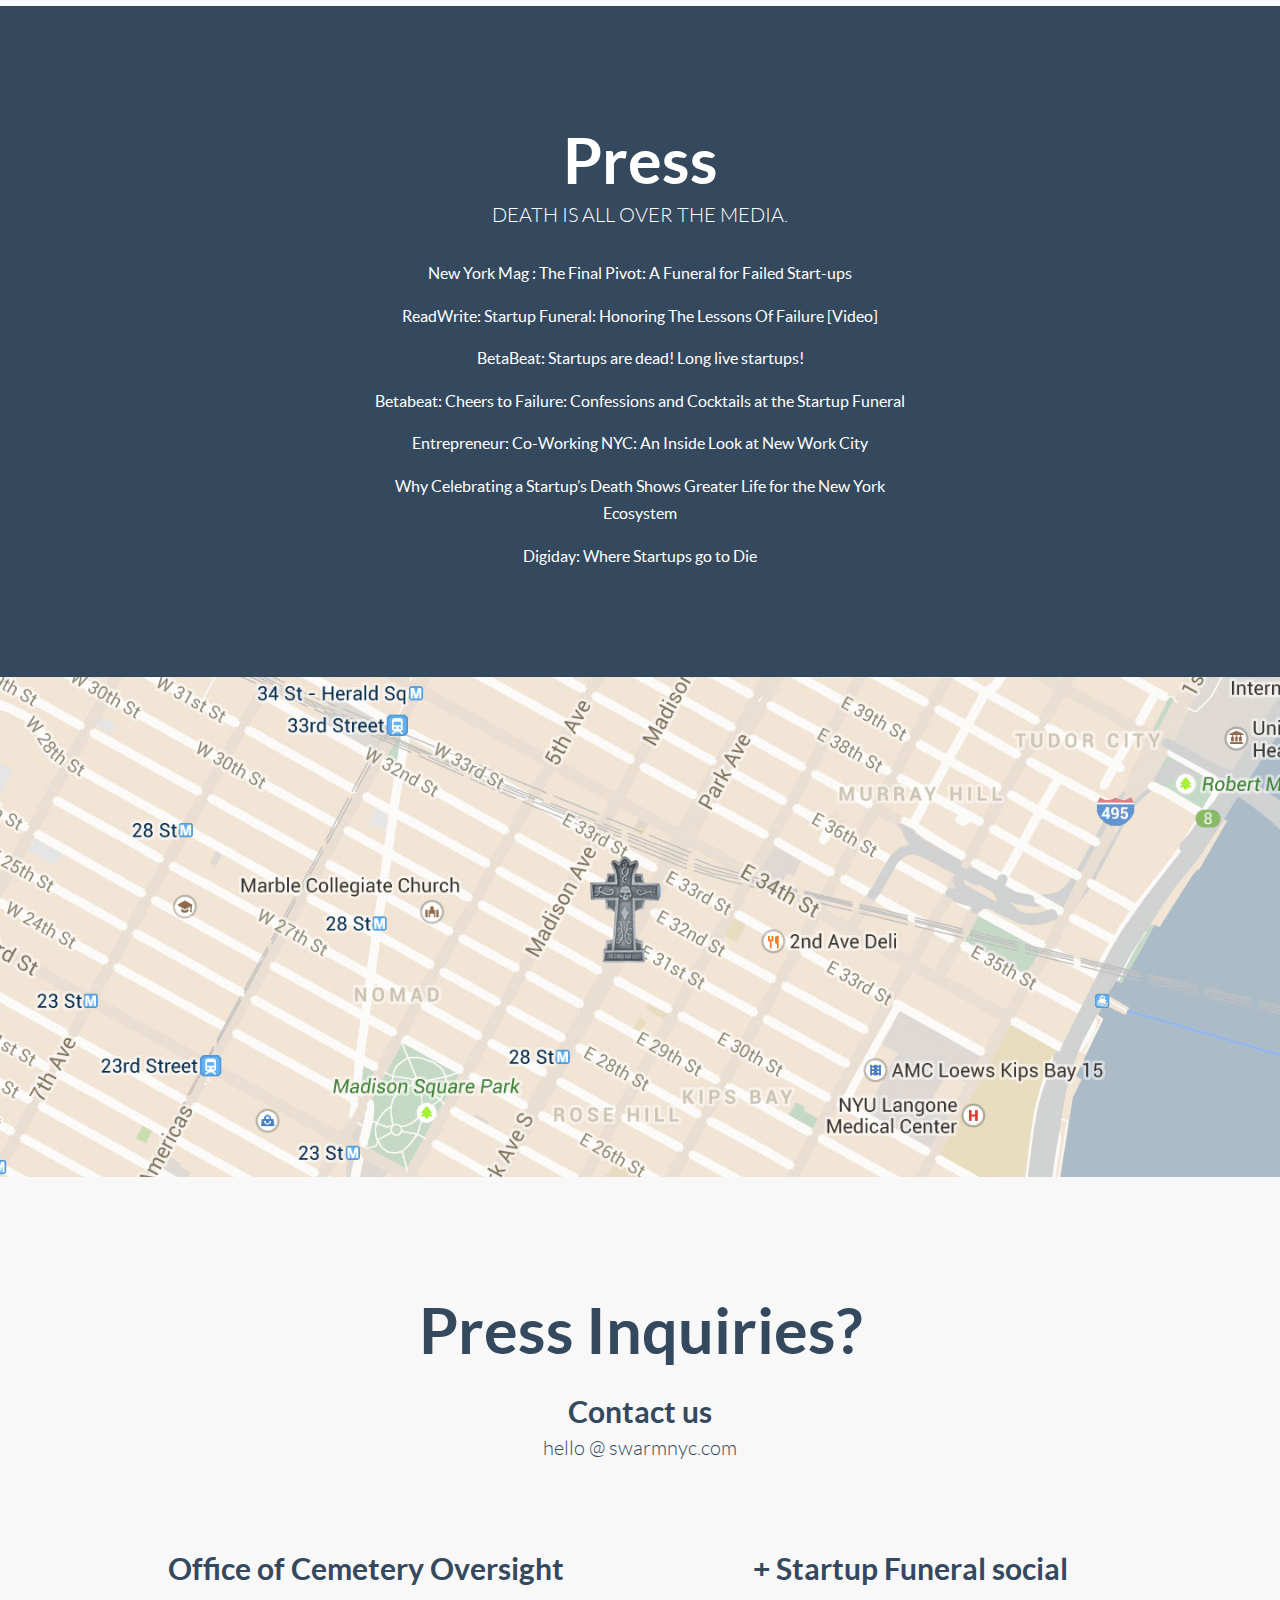
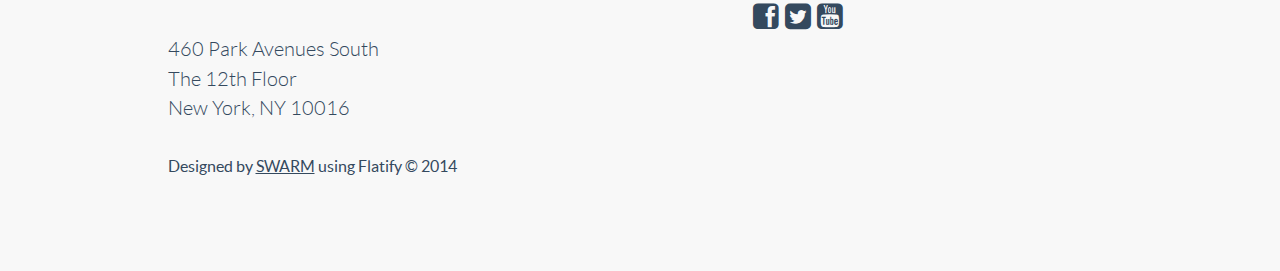
==== commit 2d310b0f: "Social and footer edits." ====
--- a/index.html
+++ b/index.html
@@ -162,7 +162,7 @@
 				<div class="col-sm-4 wow fadeInDown text-center">
 				   <img class="rotate" src="img/google.jpg" alt="gravestone" width="200px">
 				   <h3>Google</h3>
-				   <p class="lead">Google was a global search engine. We're just kidding. But this is what it'd look like.  </p>
+				   <p class="lead">Sergey Brin will be speaking about Google, a now dead search engine. We're just kidding. But this is what your profile will look like. </p>
 				   <!-- <p><a class="btn btn-embossed btn-primary view" role="button">View Details</a></p> -->
 				</div><!-- /.col-lg-4 -->
 				
@@ -414,7 +414,7 @@
 			</form> -->
 			
 	<hr class="featurette-divider hidden-lg center">
-				<div class="col-md-12 col-md-push-1 address center">
+				<div class="col-md-6 col-md-push-1 address center">
 					<address>
 					<h3>Office of Cemetery Oversight</h3>
 					<p class="lead"><a href="https://www.google.com/maps/@40.7451078,-73.9830719,17z"><br>
@@ -425,8 +425,25 @@
 
 Designed by <a href="http://swarmnyc.com" target="_blank"><u>SWARM</u></a> using Flatify &copy; 2014
 					
-					
 				</div>
+				
+				<div class="col-md-6 col-md-push-1 address center">
+					<address>
+					<h3>+ Startup Funeral social</h3>
+					<li class="social"> 
+					<a href="https://www.facebook.com/startupfuneral"><i class="fa fa-facebook-square fa-size"> </i></a>
+					<a href="http://twitter.com/startupfuneral"><i class="fa  fa-twitter-square fa-size"> </i> </a> 
+					<a href="https://www.youtube.com/user/StartupFuneral"><i class="fa fa-youtube-square fa-size"> </i></a>
+					
+					</li>
+					</address>
+
+
+					
+					
+				</div>
+				
+				
 			</div>
 		</div>	
 	</div>
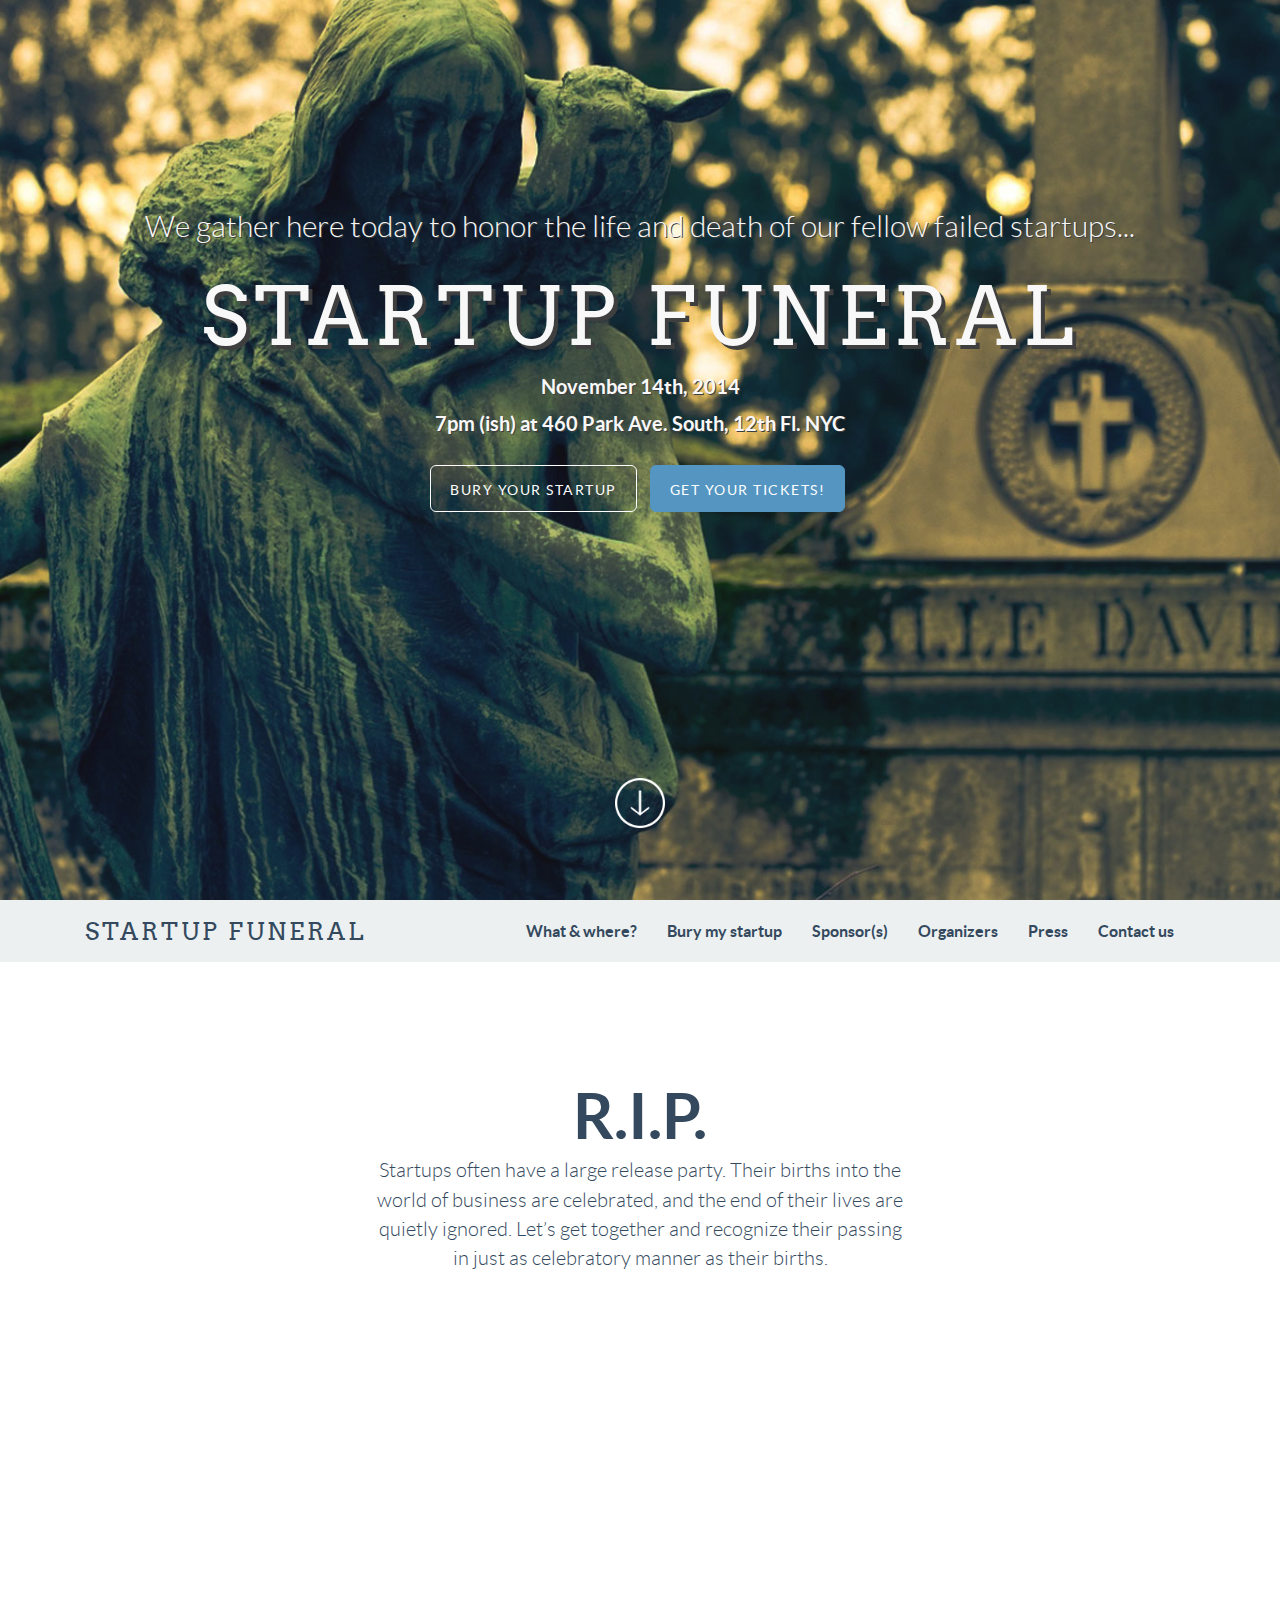
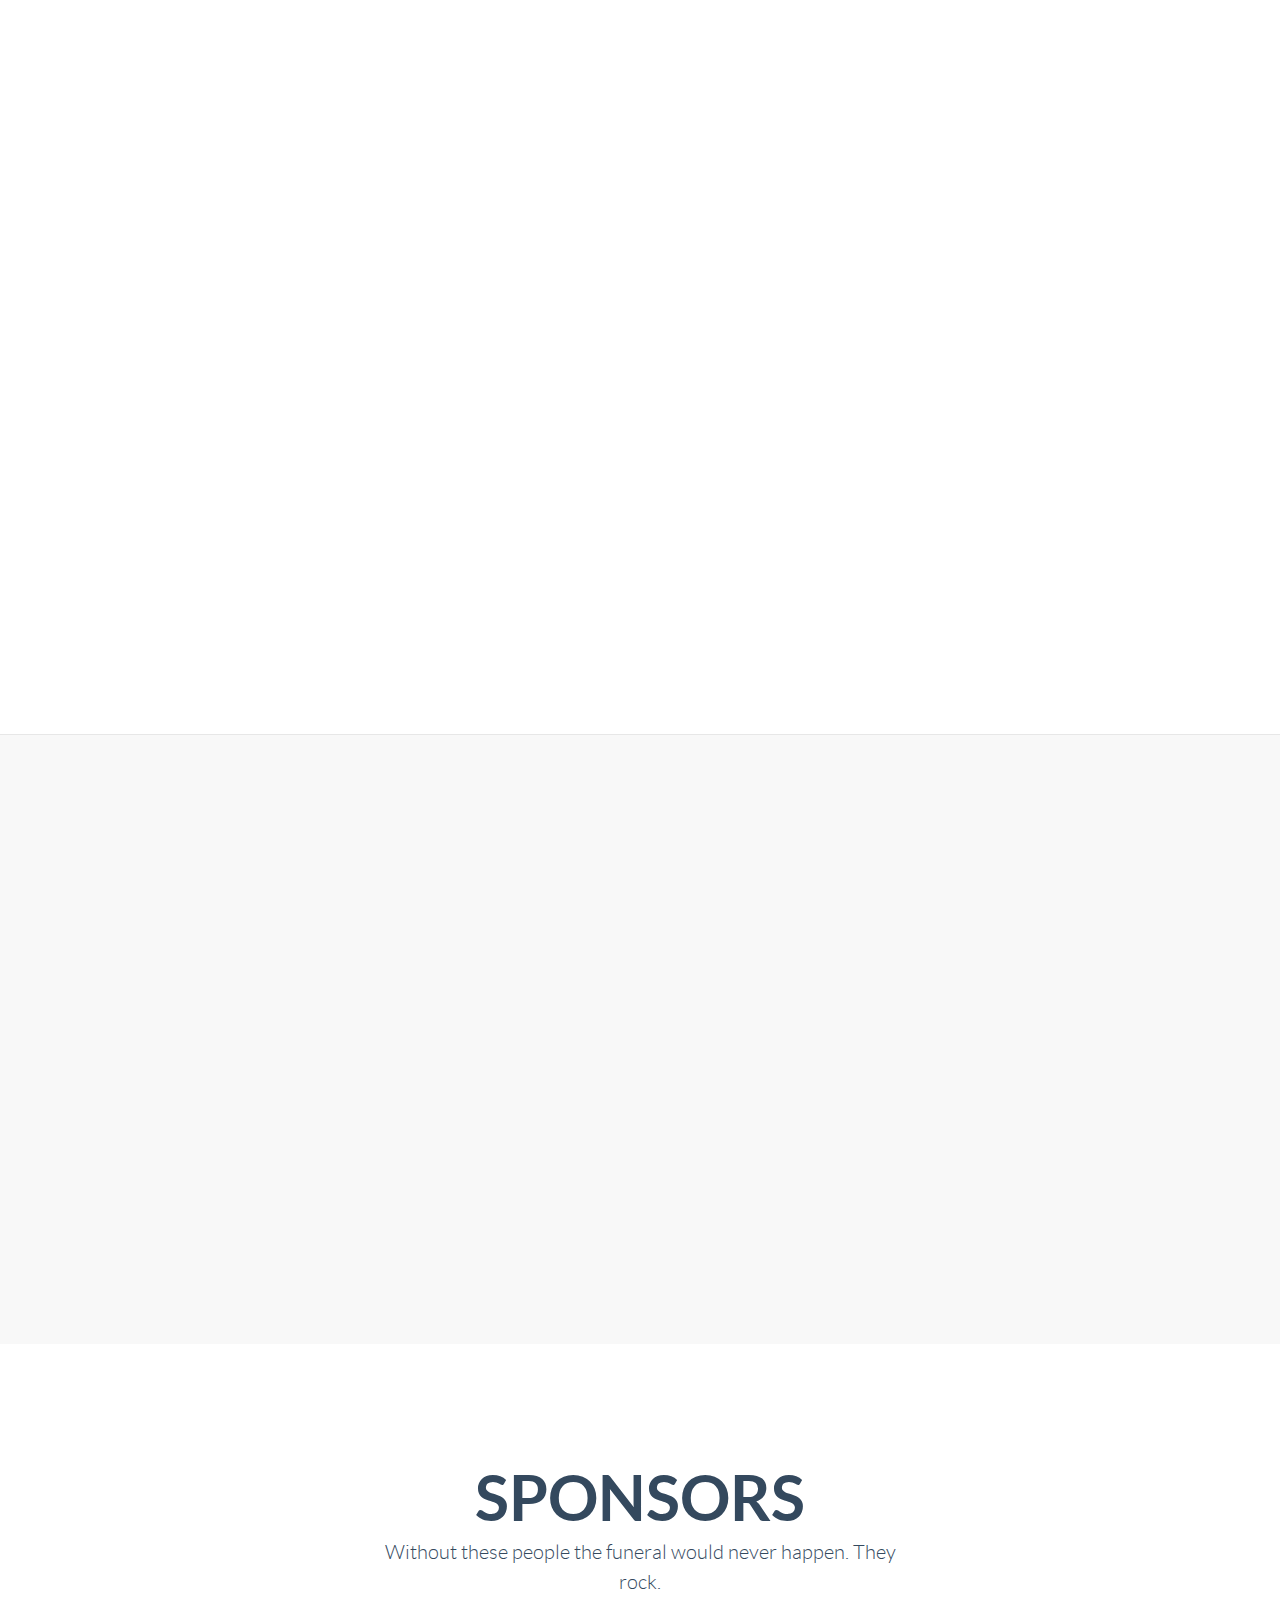
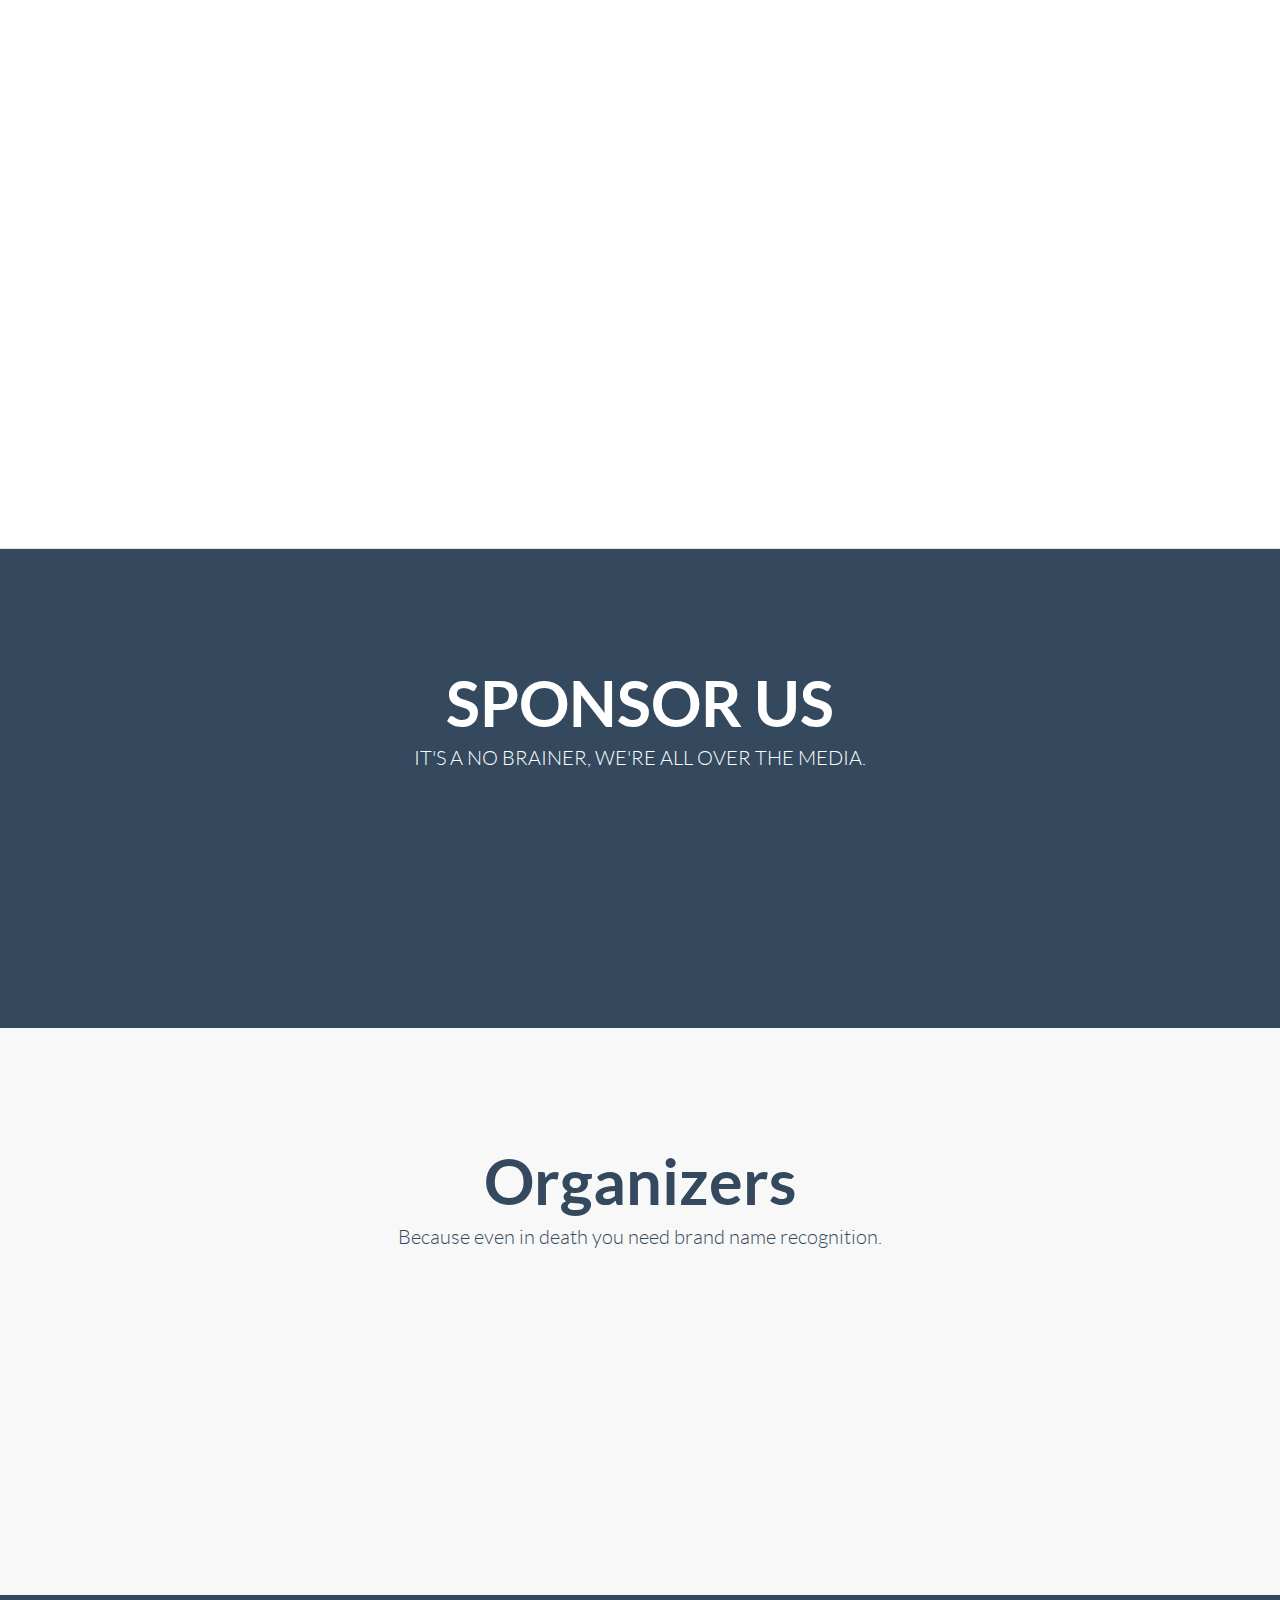
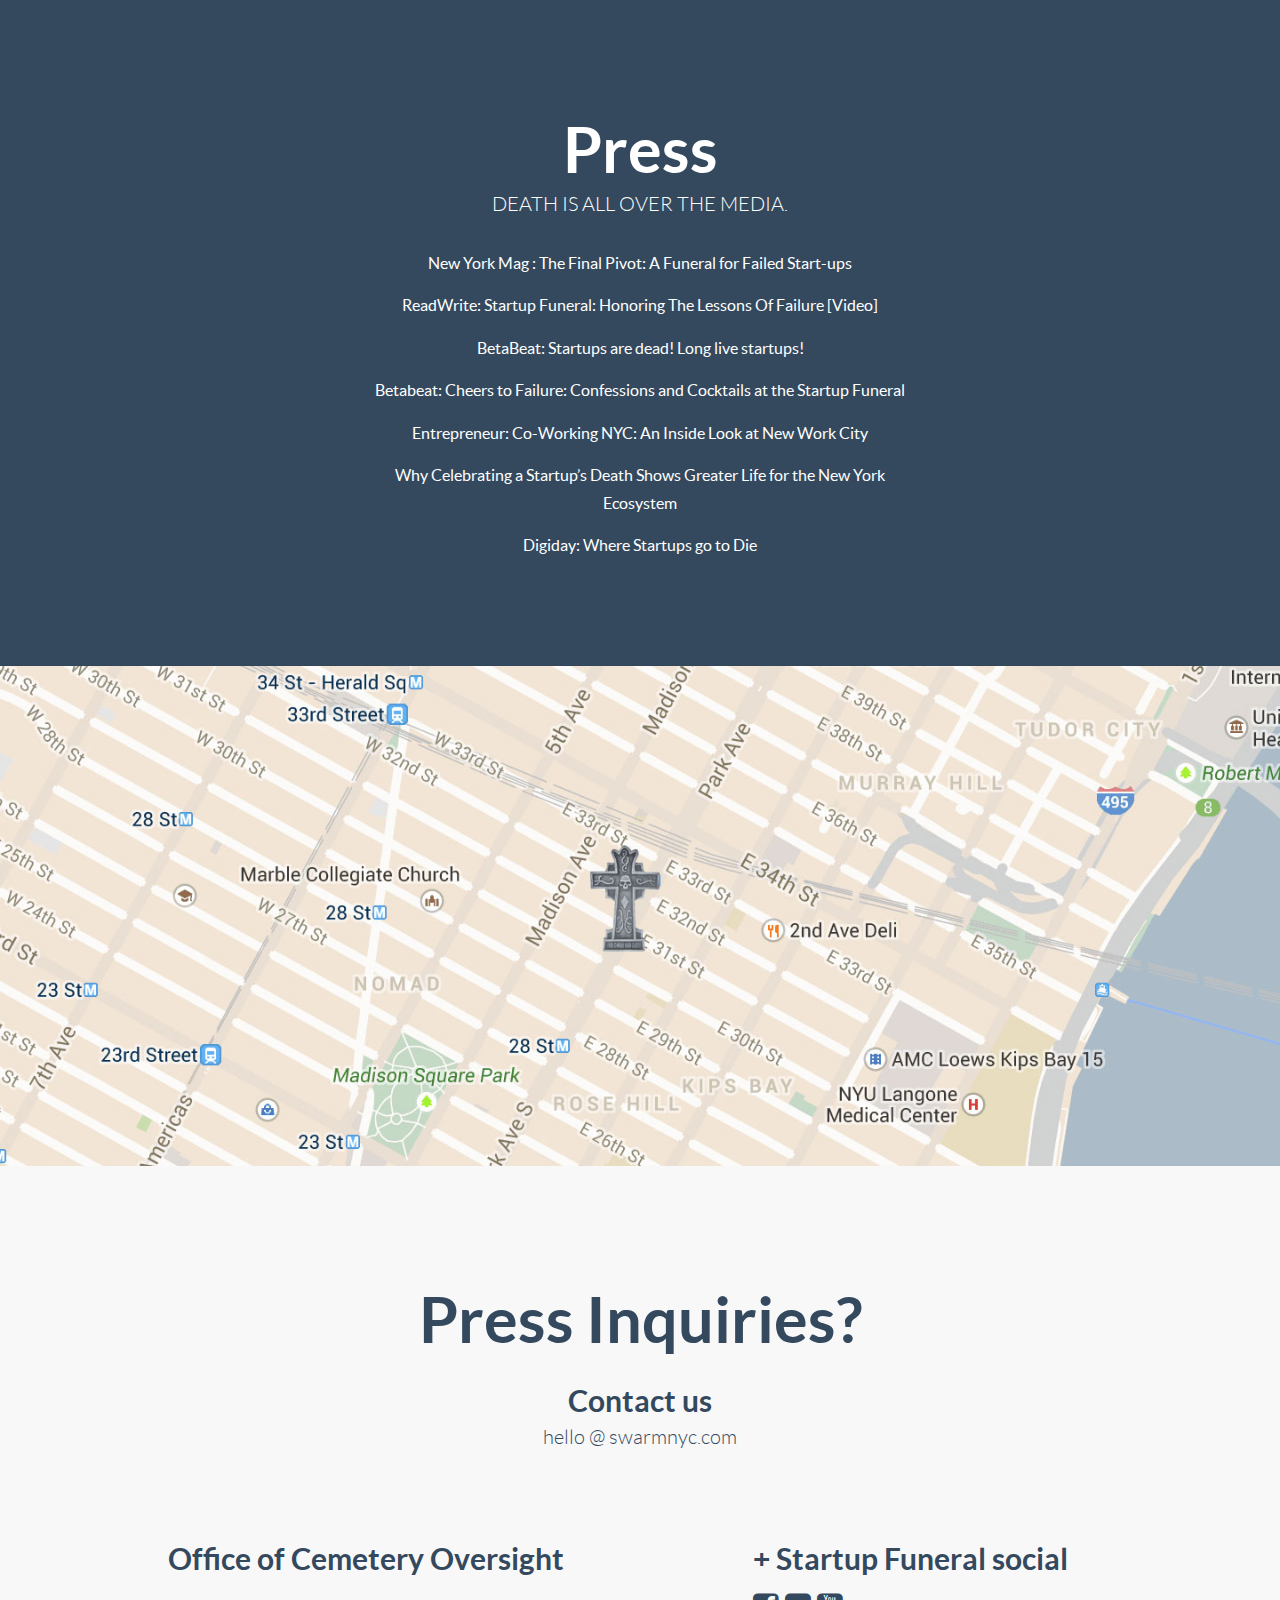
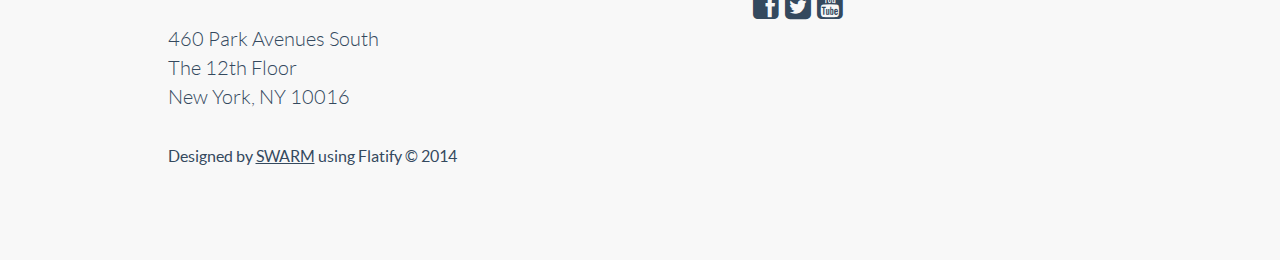
==== commit 626c6bce: "Update" ====
--- a/index.html
+++ b/index.html
@@ -127,24 +127,24 @@
 			<div class="row">
 			
 				<div class="col-sm-4 wow fadeInDown text-center">
-				  <img class="rotate" src="img/gravestone.jpg" alt="gravestone" width="200px">
-				  <h3>Startup TBD</h3>
-				  <p class="lead">In memoriam we put this startup to rest. May it forever be remembered as a learning experience.</p>
+				  <img class="rotate" src="img/secret.jpg" alt="gravestone" width="200px">
+				  <h3>SECRET</h3>
+				  <p class="lead">Let's just say that this startup is calling it quits at StartupFuneral </p>
 
 				  <!-- <p><a class="btn btn-embossed btn-primary view" role="button">View Details</a></p> -->
 				</div><!-- /.col-lg-4 -->
 				
 				<div class="col-sm-4 wow fadeInDown text-center">
-				  <img class="rotate" src="img/gravestone.jpg" alt="gravestone" width="200px">
-				   <h3>Startup TBD</h3>
-				   <p class="lead">In memoriam we put this startup to rest. May it forever be remembered as a learning experience. </p>
+				  <img class="rotate" src="img/secret.jpg" alt="gravestone" width="200px">
+				   <h3>SECRET</h3>
+				   <p class="lead">Let's just say that this startup is calling it quits at StartupFuneral. </p>
 				   <!-- <p><a class="btn btn-embossed btn-primary view" role="button">View Details</a></p> -->
 				</div><!-- /.col-lg-4 -->
 				
 				<div class="col-sm-4 wow fadeInDown text-center">
-				  <img class="rotate" src="img/gravestone.jpg" alt="gravestone" width="200px">
-				   <h3>Startup TBD</h3>
-					<p class="lead">In memoriam we put this startup to rest. May it forever be remembered as a learning experience.  </p>
+				  <img class="rotate" src="img/storykid.png" alt="gravestone" width="200px">
+				   <h3>Story Kid</h3>
+					<p class="lead">An app for kids to create their own monster story series with parents & friends joining in.   </p>
 				  <!-- <p><a class="btn btn-embossed btn-primary view" role="button">View Details</a></p> -->
 				</div><!-- /.col-lg-4 -->
 				
@@ -153,23 +153,23 @@
 			<div class="row tworow">
 			
 				<div class="col-sm-4  wow fadeInDown text-center">
-				  <img class="rotate" src="img/gravestone.jpg" alt="gravestone" width="200px">
-				  <h3>Startup TBD</h3>
-				  <p class="lead">In memoriam we put this startup to rest. May it forever be remembered as a learning experience.  </p>
+				  <img class="rotate" src="img/lemonade.jpg" alt="gravestone" width="200px">
+				  <h3>Lemonade Stand</h3>
+				  <p class="lead">Lemonade Stand was a neighborly commerce platform that enables people to buy and sell goods within a community.   </p>
 				 <!-- <p><a class="btn btn-embossed btn-primary view" role="button">View Details</a></p> -->
 				</div><!-- /.col-lg-4 -->
 				
 				<div class="col-sm-4 wow fadeInDown text-center">
-				   <img class="rotate" src="img/google.jpg" alt="gravestone" width="200px">
-				   <h3>Google</h3>
-				   <p class="lead">Sergey Brin will be speaking about Google, a now dead search engine. We're just kidding. But this is what your profile will look like. </p>
+				   <img class="rotate" src="img/longevity.jpg" alt="gravestone" width="200px">
+				   <h3>Longevity</h3>
+				   <p class="lead">Longevity was an app for couples for managing their relationships and learning more about one another. </p>
 				   <!-- <p><a class="btn btn-embossed btn-primary view" role="button">View Details</a></p> -->
 				</div><!-- /.col-lg-4 -->
 				
 				<div class="col-sm-4 wow fadeInDown text-center">
-				   <img class="rotate" src="img/gravestone.jpg" alt="gravestone" width="200px">
-				   <h3>Startup TBD</h3>
-				 <p class="lead">In memoriam we put this startup to rest. May it forever be remembered as a learning experience.  </p>
+				   <img class="rotate" src="img/badger.jpg" alt="gravestone" width="200px">
+				   <h3>Badger</h3>
+				 <p class="lead">Badge the things you love? What? Yup. Just one reason why this photo sharing app failed. </p>
 				  <!-- <p><a class="btn btn-embossed btn-primary view" role="button">View Details</a></p> -->
 				</div><!-- /.col-lg-4 -->
 				
@@ -192,7 +192,7 @@
                     <h3 class="section-heading">IS IT TIME TO BURY YOUR STARTUP?</h3>
 					<div class="sub-title lead3">1. Is your startup dead?<br>
 						2. Do you want to share your learnings?<br>	
-						3. We know it suck, but you've got a sense of humor about it.
+						3. We know it stinks, but do you have a sense of humor about it?
 					</div>
                     <p class="lead">
 						If you answered yes, then <strong>hit that button</strong> and send us your info. 
@@ -231,7 +231,7 @@
 				<div class="col-sm-4 wow fadeInDown text-center">
 				  <img class="rotate" src="img/suredone.png" alt="gravestone" width="200px">
 				   <h3>SureDone</h3>
-				   <p class="lead"><a href="http://suredon.com"><u>SureDone</u></a> lets you list Products on eBay, Amazon, and your eCommerce Storefront with 1-click.</p>
+				   <p class="lead"><a href="http://suredone.com"><u>SureDone</u></a> lets you list Products on eBay, Amazon, and your eCommerce Storefront with 1-click.</p>
 				   <!-- <p><a class="btn btn-embossed btn-primary view" role="button">View Details</a></p> -->
 				</div><!-- /.col-lg-4 -->
 				
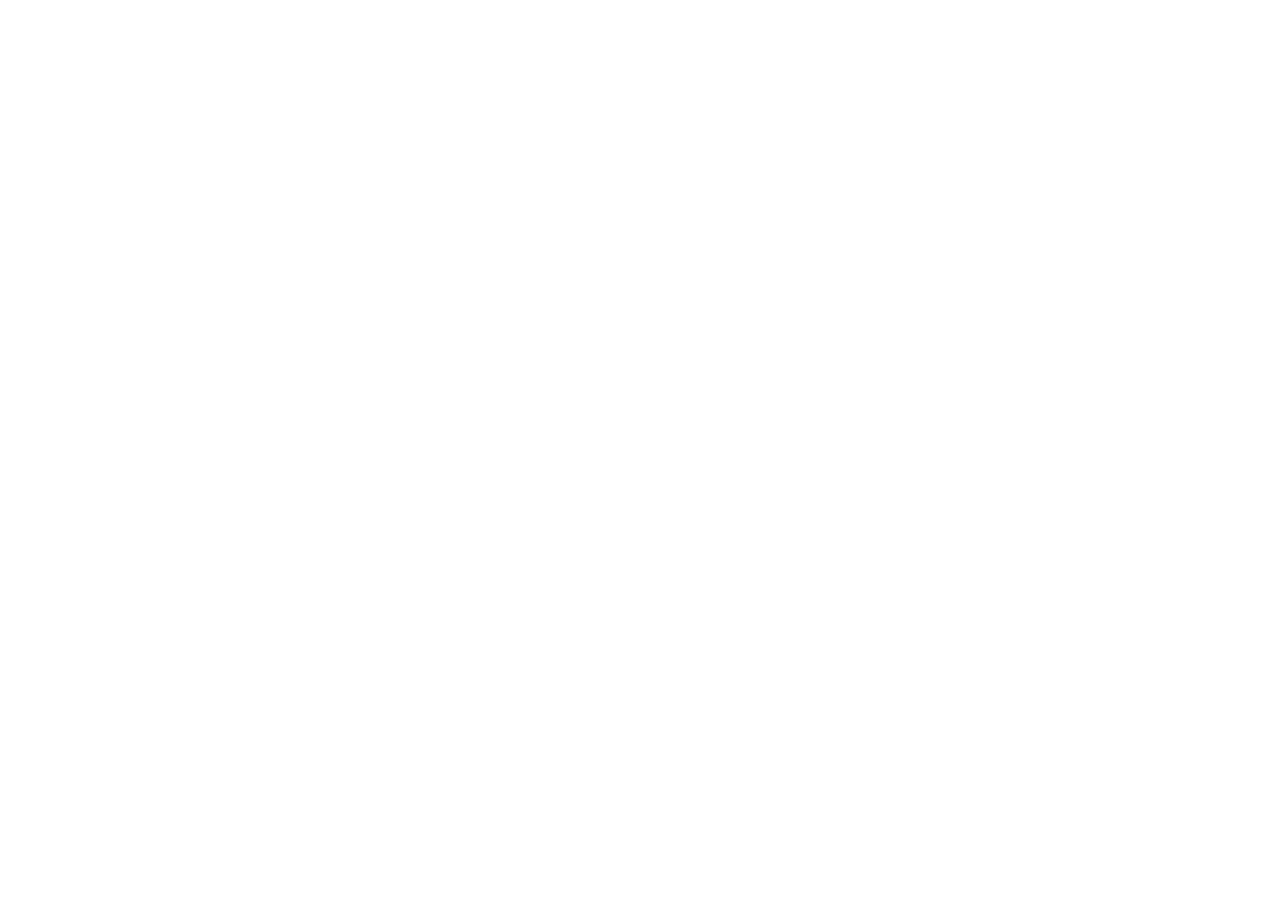
==== commit fd600eb8: "forwardeer to .com" ====
--- a/index.html
+++ b/index.html
@@ -6,6 +6,10 @@
 <!--[if IE 9]>    <html class="no-js ie9" lang="en"> <![endif]-->
 <!--[if gt IE 9]><!--> <html> <!--<![endif]-->
 <head>
+	<script language="javascript">
+location.replace("http://startupfuneral.com")
+	</script>
+	
     <meta charset="utf-8">
     <meta name="viewport" content="width=device-width, user-scalable=no, initial-scale=1.0, minimum-scale=1.0, maximum-scale=1.0">
     <meta name="description" content="Flatfy Free Flat and Responsive HTML5 Template ">
